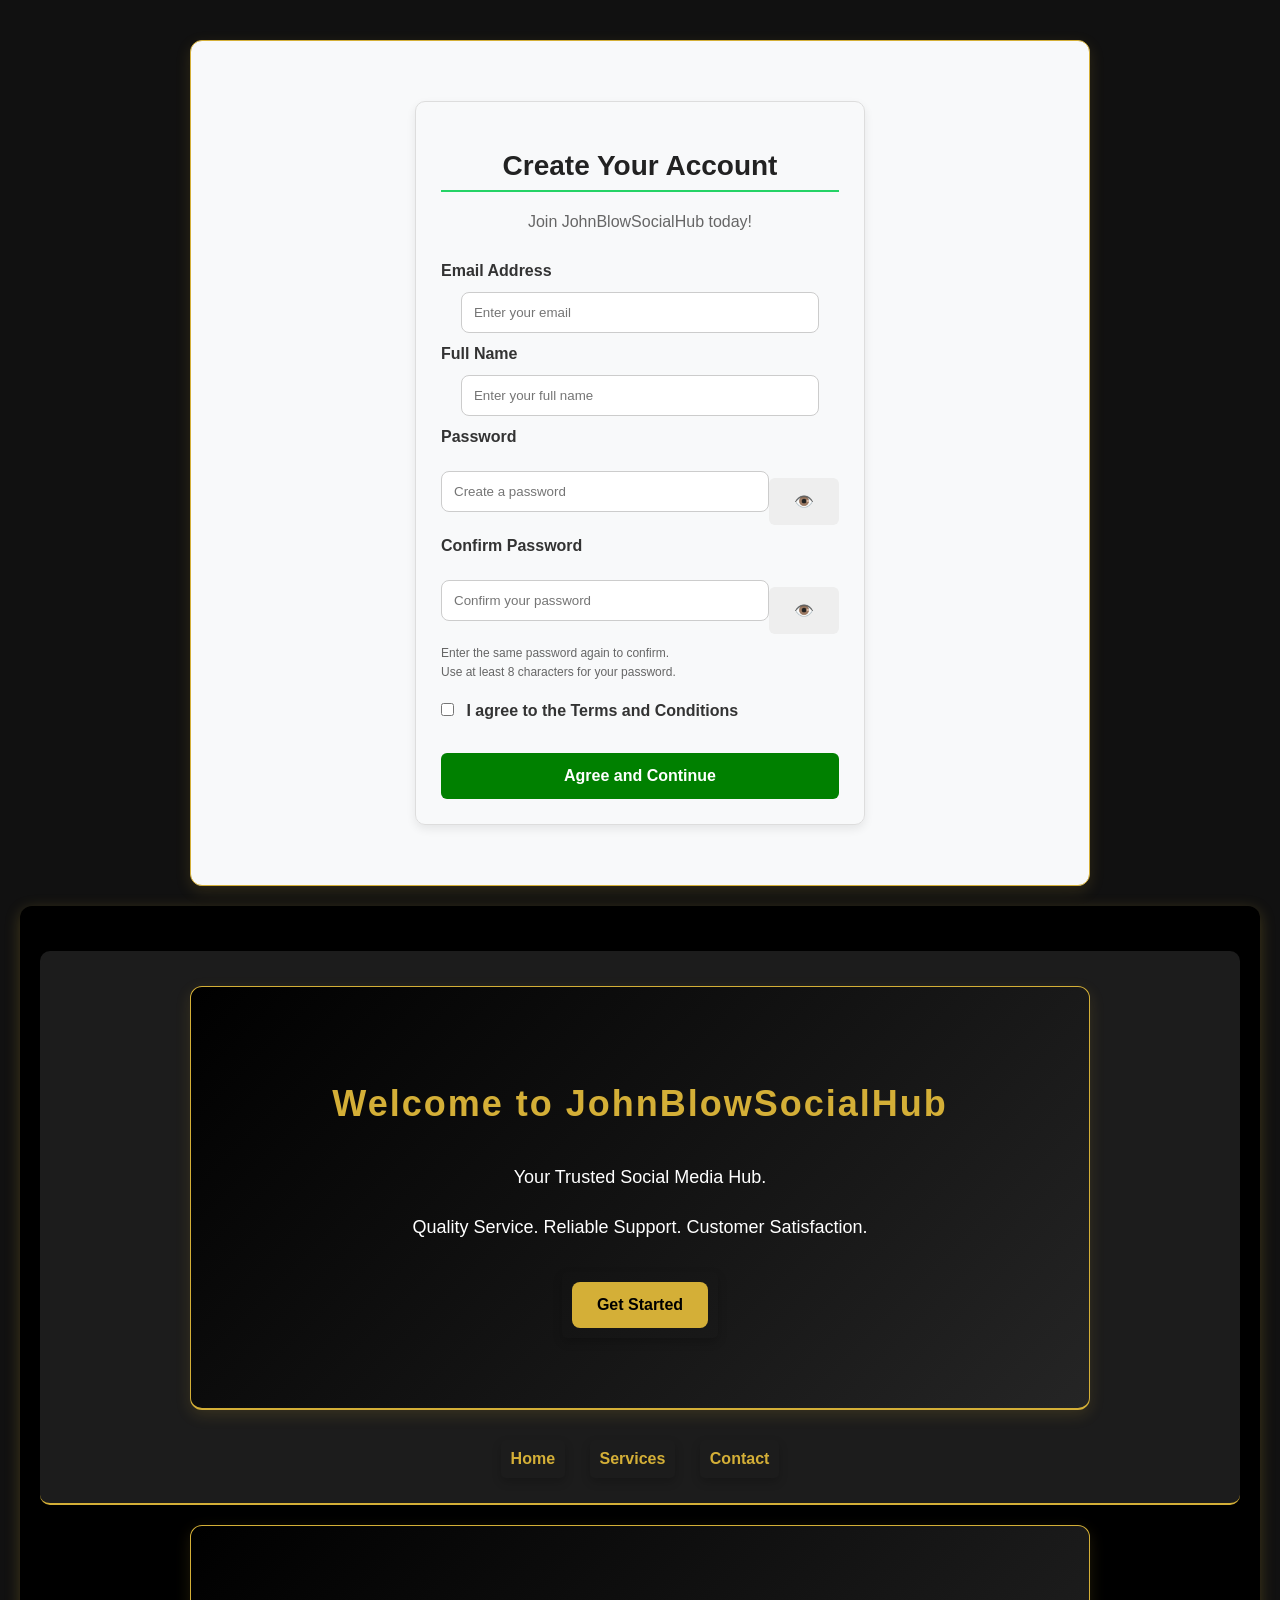
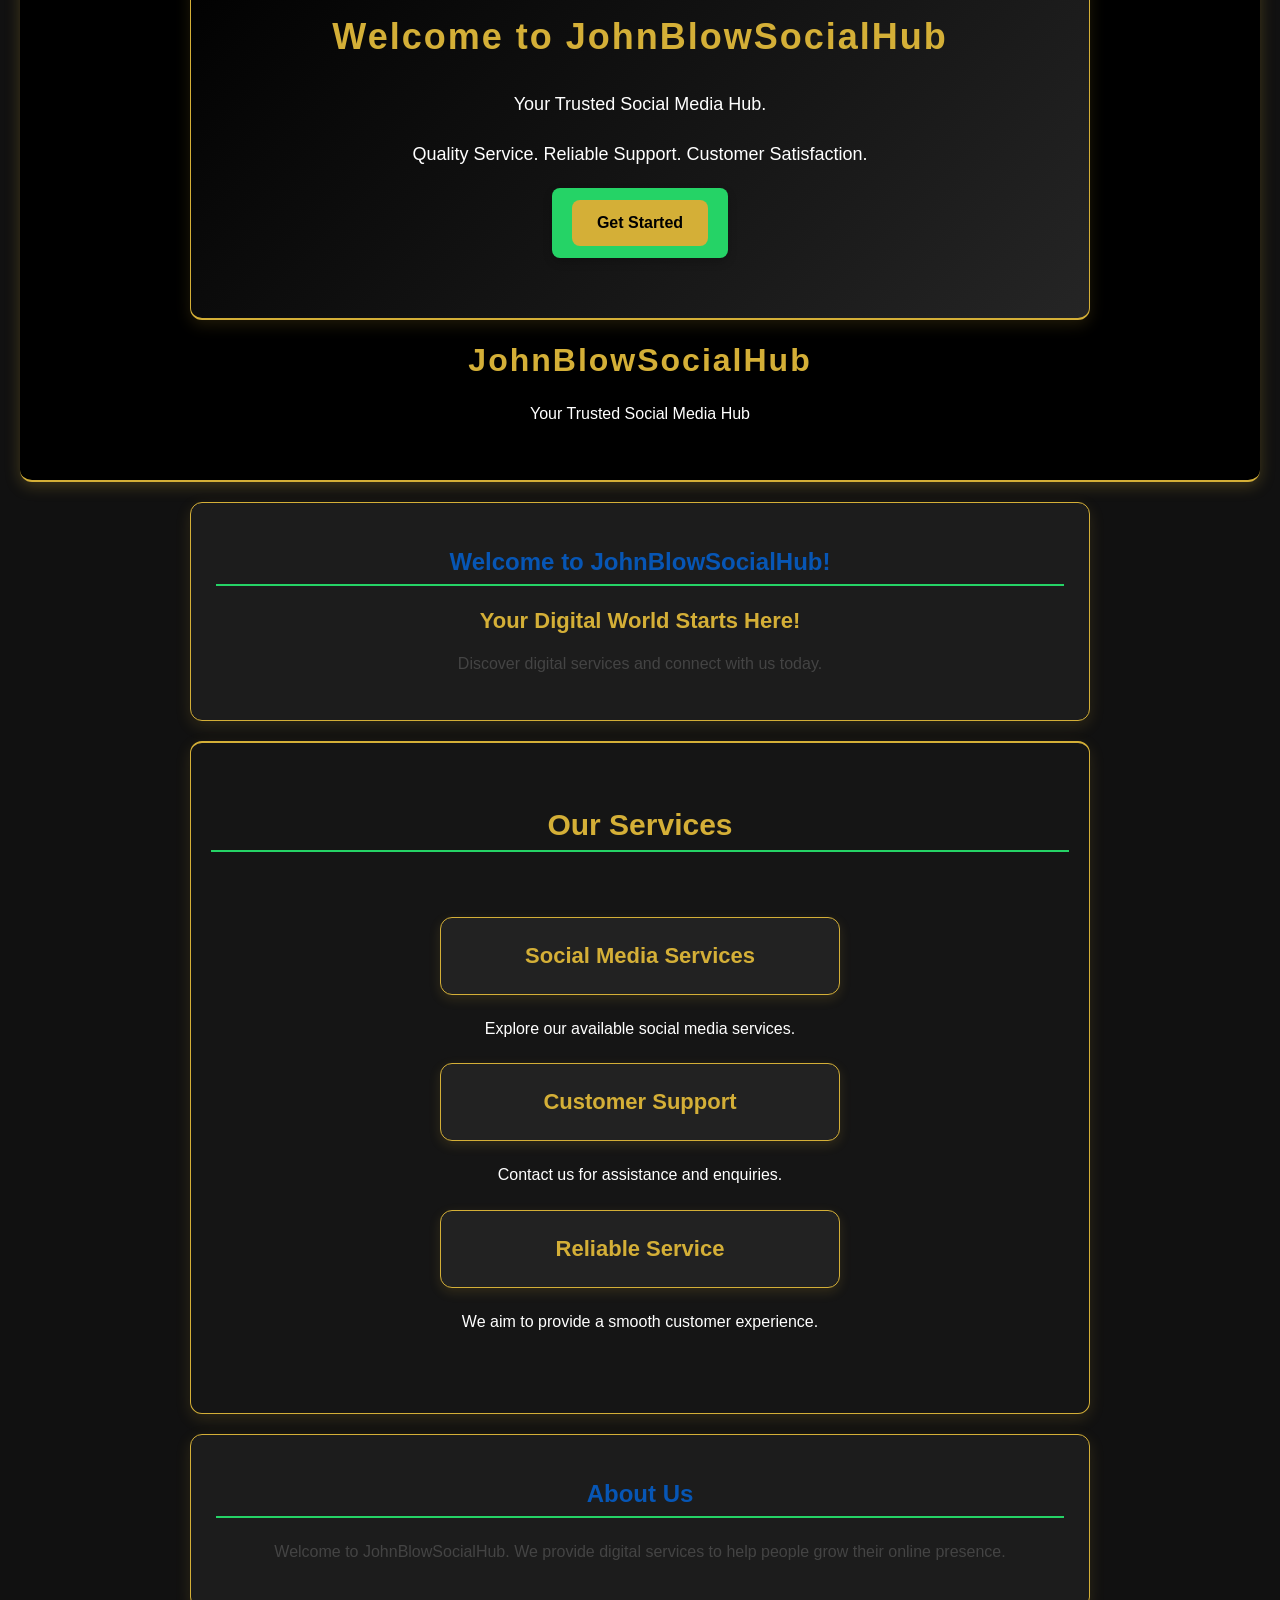
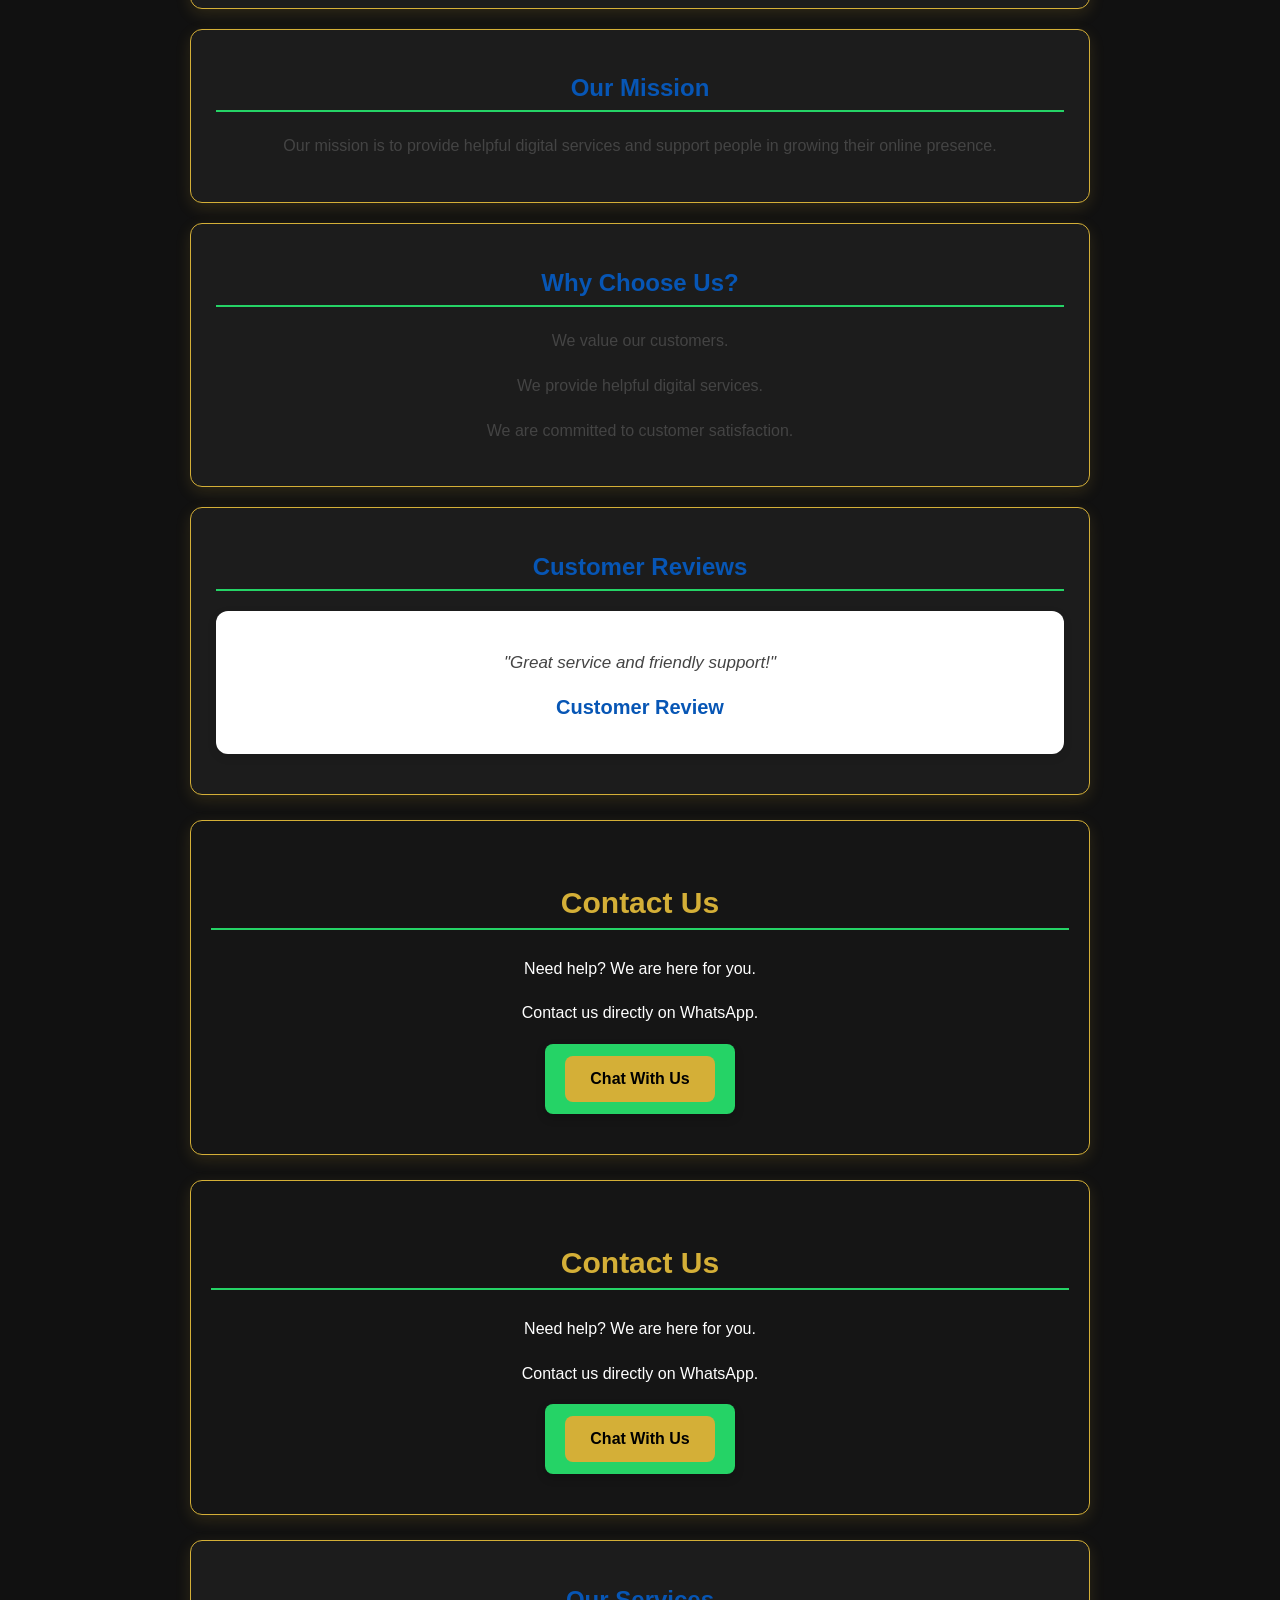
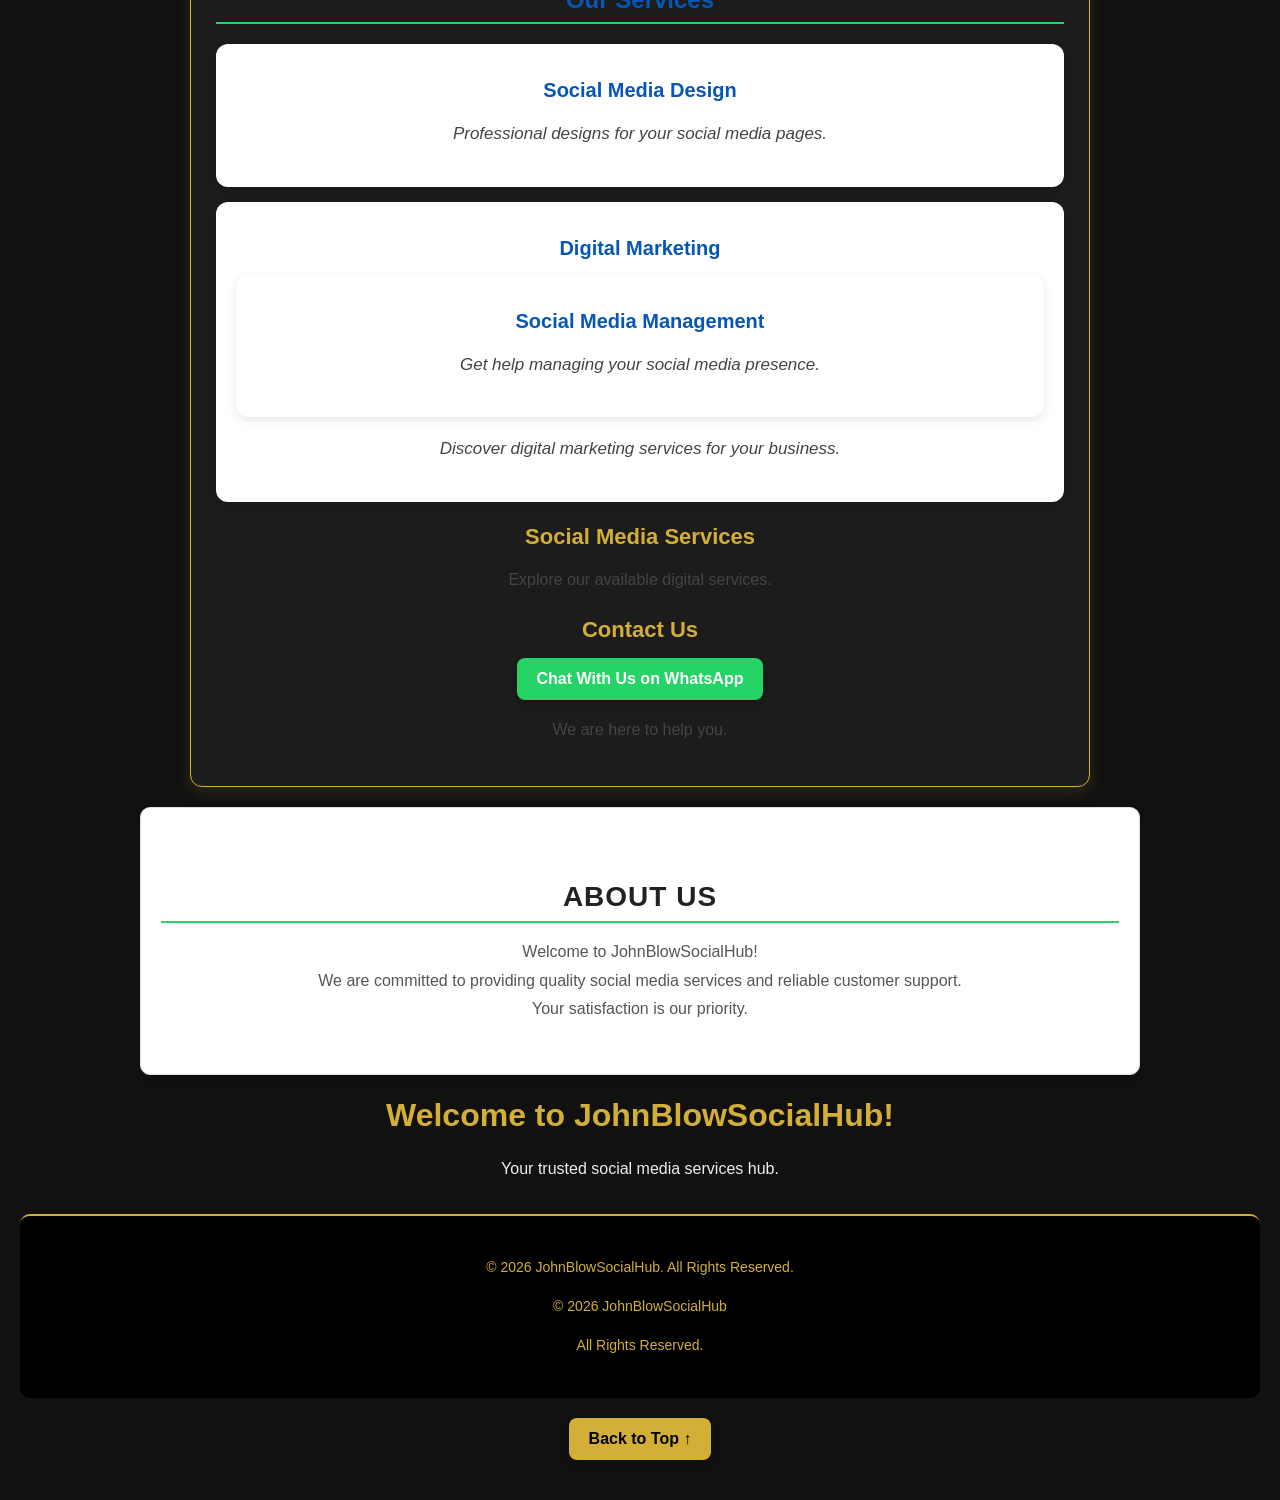
==== index.html @ f66aca82 "Update index.html" ====
<!DOCTYPE html>
<html>
<head>
<link rel="stylesheet" href="style.css">
    <title>JohnBlowSocialHub</title>
</head>
<body>
<section id="signup">
  <form id="signupForm">
  <h2>Create Your Account</h2>
  <p>Join JohnBlowSocialHub today!</p>
<label>Email Address</label>
<input type="email" placeholder="Enter your email" required>
<label>Full Name</label>
<input type="text" placeholder="Enter your full name" required>
<label>Password</label>
<div class="password-box">
  <input type="password" id="password" placeholder="Create a password" required minlength="8">
  <button type="button" onclick="togglePassword('password')">👁️</button>
</div>
<label>Confirm Password</label>
<div class="password-box">
  <input type="password" id="confirmPassword" placeholder="Confirm your password" required minlength="8">
  <button type="button" onclick="togglePassword('confirmPassword')">👁️</button>
</div>
<small>Enter the same password again to confirm.</small>
<small>Use at least 8 characters for your password.</small>
<label>
  <input type="checkbox" required>
  I agree to the Terms and Conditions
</label>

<button type="submit" id="signupButton">Agree and Continue</button>
</form>
</section>
<header id="home">
<nav>
<section class="hero">
    <h1>Welcome to JohnBlowSocialHub</h1>

    <p>Your Trusted Social Media Hub.</p>

    <p>Quality Service. Reliable Support. Customer Satisfaction.</p>

    <a href="https://wa.me/2349042537551">
        <button>Get Started</button>
    </a>
</section>
    <a href="#home">Home</a>
    <a href="#services">Services</a>
    <a href="#contact">Contact</a>
</nav>
<section class="hero">
    <h1>Welcome to JohnBlowSocialHub</h1>
    <p>Your Trusted Social Media Hub.</p>
    <p>Quality Service. Reliable Support. Customer Satisfaction.</p>

    <a href="https://wa.me/2349042537551">
        <button>Get Started</button>
    </a>
</section>
    <h1>JohnBlowSocialHub</h1>
    <p>Your Trusted Social Media Hub</p>
</header>
<section>
    <h2>Welcome to JohnBlowSocialHub!</h2>
<h3>Your Digital World Starts Here!</h3>
    <p>Discover digital services and connect with us today.</p>
</section>
<section class="services">
    <h2>Our Services</h2>

    <div class="container">
        <h3>Social Media Services</h3>
        <p>Explore our available social media services.</p>

        <h3>Customer Support</h3>
        <p>Contact us for assistance and enquiries.</p>

        <h3>Reliable Service</h3>
        <p>We aim to provide a smooth customer experience.</p>
    </div>
</section>
<section>
    <h2>About Us</h2>
    <p>
        Welcome to JohnBlowSocialHub.
        We provide digital services to help people
        grow their online presence.
    </p>
</section>
<section>
    <h2>Our Mission</h2>
    <p>
        Our mission is to provide helpful
        digital services and support people
        in growing their online presence.
    </p>
</section>
<section>
    <h2>Why Choose Us?</h2>
    <p>We value our customers.</p>
    <p>We provide helpful digital services.</p>
    <p>We are committed to customer satisfaction.</p>
</section>
<section>
    <h2>Customer Reviews</h2>

    <div class="service-card">
        <p>"Great service and friendly support!"</p>
        <h3>Customer Review</h3>
    </div>
</section>
<section class="contact">
    <h2>Contact Us</h2>
    <p>Need help? We are here for you.</p>
    <p>Contact us directly on WhatsApp.</p>

    <a href="https://wa.me/2349042537551">
        <button>Chat With Us</button>
    </a>
</section>
<section class="contact">
    <h2>Contact Us</h2>

    <p>Need help? We are here for you.</p>

    <p>Contact us directly on WhatsApp.</p>

    <a href="https://wa.me/2349042537551">
        <button>Chat With Us</button>
    </a>
</section>
<section>
    <h2 id="services">Our Services</h2>
<div class="service-card">
    <h3>Social Media Design</h3>
    <p>Professional designs for your social media pages.</p>
</div>
<div class="service-card">
    <h3>Digital Marketing</h3>
<div class="service-card">
    <h3>Social Media Management</h3>
    <p>Get help managing your social media presence.</p>
</div>
    <p>Discover digital marketing services for your business.</p>
</div>

    <div>
        <h3>Social Media Services</h3>
        <p>Explore our available digital services.</p>
    </div>

    <div>
        <h3 id="contact">Contact Us</h3>
<a href="https://wa.me/2349042537551" target="_blank">
    Chat With Us on WhatsApp
</a>
        <p>We are here to help you.</p>
    </div>
</section>
<section class="about">
    <h2>About Us</h2>

    <p>Welcome to JohnBlowSocialHub!</p>

    <p>We are committed to providing quality social media services and reliable customer support.</p>

    <p>Your satisfaction is our priority.</p>
</section>
    <h1>Welcome to JohnBlowSocialHub!</h1>
    <p>Your trusted social media services hub.</p>
<footer>
<p>© 2026 JohnBlowSocialHub. All Rights Reserved.</p>
    <p>© 2026 JohnBlowSocialHub</p>
    <p>All Rights Reserved.</p>
</footer>
<a href="#" class="back-to-top">Back to Top ↑</a>
<script>
document.getElementById("signupForm").addEventListener("submit", function(event) {
  const password = document.getElementById("password").value;
  const confirmPassword = document.getElementById("confirmPassword").value;

  if (password !== confirmPassword) {
    event.preventDefault();
    alert("Your passwords do not match. Please try again.");
  } else {
    event.preventDefault();
    alert("Password confirmation successful!");
  }
});
function togglePassword(id) {
  const passwordField = document.getElementById(id);

  if (passwordField.type === "password") {
    passwordField.type = "text";
  } else {
    passwordField.type = "password";
  }
}
</script>
</body>
</html>
---- style.css ----
body {
    background-color: #f0f5ff;
    font-family: Arial, sans-serif;
    text-align: center;
    margin: 0;
    padding: 40px;
}

h1 {
    color: #1455c5;
    font-size: 32px;
}

p {
    color: #444444;
    font-size: 18px;
}
body {
    font-family: Arial, sans-serif;
    background-color: #f4f7fb;
    color: #222;
    margin: 0;
    padding: 20px;
}

header {
    background-color: #0756b5;
    color: white;
    text-align: center;
    padding: 30px;
    border-radius: 12px;
}

section {
    background-color: white;
    padding: 20px;
    margin-top: 20px;
    border-radius: 12px;
}
a {
    display: inline-block;
    background-color: #25D366;
    color: white;
    padding: 12px 20px;
    text-decoration: none;
    border-radius: 8px;
    font-weight: bold;
}

a:hover {
    background-color: #128C7E;
}
footer {
    background-color: #0756b5;
    color: white;
    text-align: center;
    padding: 20px;
    margin-top: 25px;
    border-radius: 10px;
}
nav {
    text-align: center;
    padding: 15px;
    background-color: #ffffff;
    margin-top: 10px;
    border-radius: 10px;
}

nav a {
    color: #0756b5;
    text-decoration: none;
    font-weight: bold;
    margin: 10px;
}
nav a {
    background-color: transparent;
    color: #0756b5;
    padding: 10px;
    display: inline-block;
    border-radius: 5px;
}
header h3 {
    color: #ffffff;
    font-size: 22px;
    margin-top: 15px;
}

header h1 {
    font-size: 30px;
}
.service-card {
    background-color: white;
    padding: 20px;
    margin: 15px 0;
    border-radius: 12px;
    box-shadow: 0 3px 10px rgba(0,0,0,0.1);
}

.service-card h3 {
    color: #0756b5;
    font-size: 20px;
}

.service-card p {
    color: #555;
}
section h2 {
    color: #0756b5;
    font-size: 24px;
}

section p {
    line-height: 1.7;
    font-size: 16px;
}
section {
    background-color: white;
    padding: 20px;
    margin-top: 20px;
    border-radius: 12px;
    box-shadow: 0 3px 10px rgba(0,0,0,0.05);
}
section h2 {
    color: #0756b5;
    border-bottom: 2px solid #25D366;
    padding-bottom: 8px;
}

section p {
    color: #444444;
    line-height: 1.8;
}
.service-card p {
    font-size: 17px;
    font-style: italic;
    color: #444444;
    line-height: 1.8;
}

.service-card h3 {
    color: #0756b5;
    margin-top: 15px;
}
a {
    background-color: #25D366;
    color: white;
    padding: 12px 20px;
    text-decoration: none;
    border-radius: 8px;
    display: inline-block;
}

a:hover {
    background-color: #128C7E;
}
a {
    transition: 0.3s ease;
    box-shadow: 0 4px 10px rgba(0,0,0,0.2);
}

a:hover {
    transform: scale(1.05);
}
h1, h2 {
    color: #D4AF37;
    font-weight: bold;
    text-align: center;
}
body {
    background-color: #111111;
    color: #ffffff;
    font-family: Arial, sans-serif;
}
section {
    background-color: #1c1c1c;
    padding: 25px;
    margin: 20px;
    border-radius: 12px;
    border: 1px solid #D4AF37;
    text-align: center;
}
section {
    box-shadow: 0 5px 15px rgba(212, 175, 55, 0.15);
    transition: 0.3s ease;
}

section:hover {
    transform: translateY(-5px);
}
p {
    font-size: 16px;
    line-height: 1.8;
    color: #eeeeee;
    text-align: center;
}
h3 {
    color: #D4AF37;
    font-size: 22px;
    text-align: center;
    margin-bottom: 15px;
}
nav {
    background-color: #1c1c1c;
    padding: 15px;
    text-align: center;
    border-bottom: 2px solid #D4AF37;
}

nav a {
    color: #D4AF37;
    text-decoration: none;
    margin: 10px;
    font-weight: bold;
}

nav a:hover {
    color: white;
}
@media (max-width: 600px) {
    nav a {
        display: block;
        margin: 12px 0;
        padding: 8px;
    }

    section {
        margin: 10px;
        padding: 18px;
    }
}
header {
    background-color: #000000;
    padding: 35px 20px;
    text-align: center;
    border-bottom: 2px solid #D4AF37;
}

header h1 {
    color: #D4AF37;
    font-size: 32px;
    letter-spacing: 2px;
}

header p {
    color: #ffffff;
    font-size: 16px;
}
header {
    box-shadow: 0 4px 15px rgba(212, 175, 55, 0.25);
}
footer {
    background-color: #000000;
    color: #ffffff;
    text-align: center;
    padding: 25px;
    border-top: 2px solid #D4AF37;
    margin-top: 30px;
}

footer p {
    color: #D4AF37;
    font-size: 14px;
}
.back-to-top {
    display: inline-block;
    background: #D4AF37;
    color: #000000;
    padding: 12px 20px;
    border-radius: 8px;
    text-decoration: none;
    font-weight: bold;
    margin: 20px;
}
.back-to-top:hover {
    background-color: #ffffff;
    color: #000000;
    transform: scale(1.05);
    transition: 0.3s ease;
}
html {
    scroll-behavior: smooth;
}
img {
    max-width: 100%;
    height: auto;
    display: block;
    border-radius: 10px;
}
* {
    box-sizing: border-box;
}

section {
    max-width: 900px;
    margin: 20px auto;
}
button {
    background-color: #D4AF37;
    color: #000000;
    padding: 14px 25px;
    border: none;
    border-radius: 8px;
    font-size: 16px;
    font-weight: bold;
    cursor: pointer;
    transition: 0.3s ease;
}

button:hover {
    background-color: #ffffff;
    transform: scale(1.05);
}
a {
    text-decoration: none;
    transition: 0.3s ease;
}

a:hover {
    opacity: 0.8;
}
.container {
    width: 90%;
    max-width: 1100px;
    margin: 0 auto;
    padding: 20px;
}
.hero {
    text-align: center;
    padding: 60px 20px;
    background: linear-gradient(
        135deg,
        #000000,
        #252525
    );
    border-bottom: 2px solid #D4AF37;
}

.hero h1 {
    color: #D4AF37;
    font-size: 36px;
}

.hero p {
    color: white;
    font-size: 18px;
}
.services {
    background-color: #151515;
    padding: 40px 20px;
    text-align: center;
    border-top: 2px solid #D4AF37;
}

.services h2 {
    color: #D4AF37;
    font-size: 30px;
}

.services h3 {
    color: #D4AF37;
    margin-top: 25px;
}

.services p {
    color: #ffffff;
}
.services .container h3 {
    background: #222222;
    padding: 25px;
    border: 1px solid #D4AF37;
    border-radius: 12px;
    margin: 20px auto;
    max-width: 400px;
    box-shadow: 0 4px 12px rgba(212, 175, 55, 0.15);
}
.contact {
    background-color: #151515;
    padding: 40px 20px;
    text-align: center;
    border: 1px solid #D4AF37;
    border-radius: 12px;
    margin: 25px auto;
    max-width: 900px;
}

.contact h2 {
    color: #D4AF37;
    font-size: 30px;
}

.contact p {
    color: #ffffff;
}
.about {
  padding: 40px 20px;
  text-align: center;
  background: #f5f5f5;
}
.about h2 {
  color: #222;
  font-size: 28px;
  margin-bottom: 15px;
}
.about h2 {
  color: #222;
  font-size: 28px;
  margin-bottom: 15px;
}
.about p {
  color: #555;
  font-size: 16px;
  line-height: 1.8;
  max-width: 700px;
  margin: auto;
}
.about p {
  color: #555;
  font-size: 16px;
  line-height: 1.8;
  max-width: 700px;
  margin: auto;
}
.about {
  margin: 20px auto;
  border-radius: 10px;
}
.about h2 {
  font-weight: bold;
  text-transform: uppercase;
  letter-spacing: 1px;
}
.about {
  border: 1px solid #ddd;
}
.about {
  box-shadow: 0 4px 10px rgba(0, 0, 0, 0.08);
}
.about {
  background: #ffffff;
}
.about {
  padding-top: 50px;
  padding-bottom: 50px;
}
.about p {
  font-family: Arial, sans-serif;
  font-weight: 400;
}
.about {
  transition: 0.3s ease;
}

.about:hover {
  transform: translateY(-3px);
}
.about {
  width: 90%;
  max-width: 1000px;
  margin-left: auto;
  margin-right: auto;
}
@media (max-width: 600px) {
  .about {
    width: 95%;
    padding: 30px 15px;
  }
}
@media (max-width: 600px) {
  .about h2 {
    font-size: 24px;
  }
}
@media (max-width: 600px) {
  .about p {
    font-size: 15px;
    line-height: 1.7;
  }
}
#signup {
  padding: 40px 20px;
  text-align: center;
  background: #ffffff;
}
#signup h2 {
  color: #222;
  font-size: 28px;
  margin-bottom: 15px;
}
#signup p {
  color: #666;
  font-size: 16px;
  margin-bottom: 25px;
}
#signup input {
  display: block;
  width: 90%;
  max-width: 400px;
  padding: 12px;
  margin: 12px auto;
  border: 1px solid #ccc;
  border-radius: 6px;
}
#signup button {
  background: #008000;
  color: white;
  padding: 14px 25px;
  border: none;
  border-radius: 6px;
  cursor: pointer;
  font-size: 16px;
}
#signup button:hover {
  background: #006400;
}
#signup form {
  max-width: 450px;
  margin: 20px auto;
  padding: 25px;
  border: 1px solid #ddd;
  border-radius: 10px;
  box-shadow: 0 4px 10px rgba(0, 0, 0, 0.08);
}
@media (max-width: 600px) {
  #signup form {
    width: 95%;
    padding: 15px;
  }
}
#signup label {
  display: block;
  text-align: left;
  max-width: 400px;
  margin: 12px auto 5px;
  font-weight: bold;
  color: #333;
}
#signup input[type="checkbox"] {
  display: inline-block;
  width: auto;
  margin-right: 8px;
}
#signup form input {
  box-sizing: border-box;
}
#signup input:focus {
  outline: 2px solid #008000;
  border-color: #008000;
}
#signup button {
  width: 100%;
  max-width: 400px;
  margin-top: 20px;
}
#signup input:not([type="checkbox"]) {
  border-radius: 8px;
}
#signup {
  background-color: #f8f9fa;
}
#signup button {
  transition: background 0.3s ease;
}
.password-box {
  display: flex;
  align-items: center;
  max-width: 400px;
  margin: 12px auto;
}

.password-box input {
  flex: 1;
  margin: 0;
}

.password-box button {
  width: auto !important;
  padding: 10px;
  background: #eeeeee !important;
  color: #222 !important;
}
.password-box button {
  border: 1px solid #ccc;
  border-radius: 6px;
  cursor: pointer;
  font-size: 18px;
}
#signup small {
  display: block;
  max-width: 400px;
  margin: 5px auto;
  text-align: left;
  color: #666;
  font-size: 12px;
}
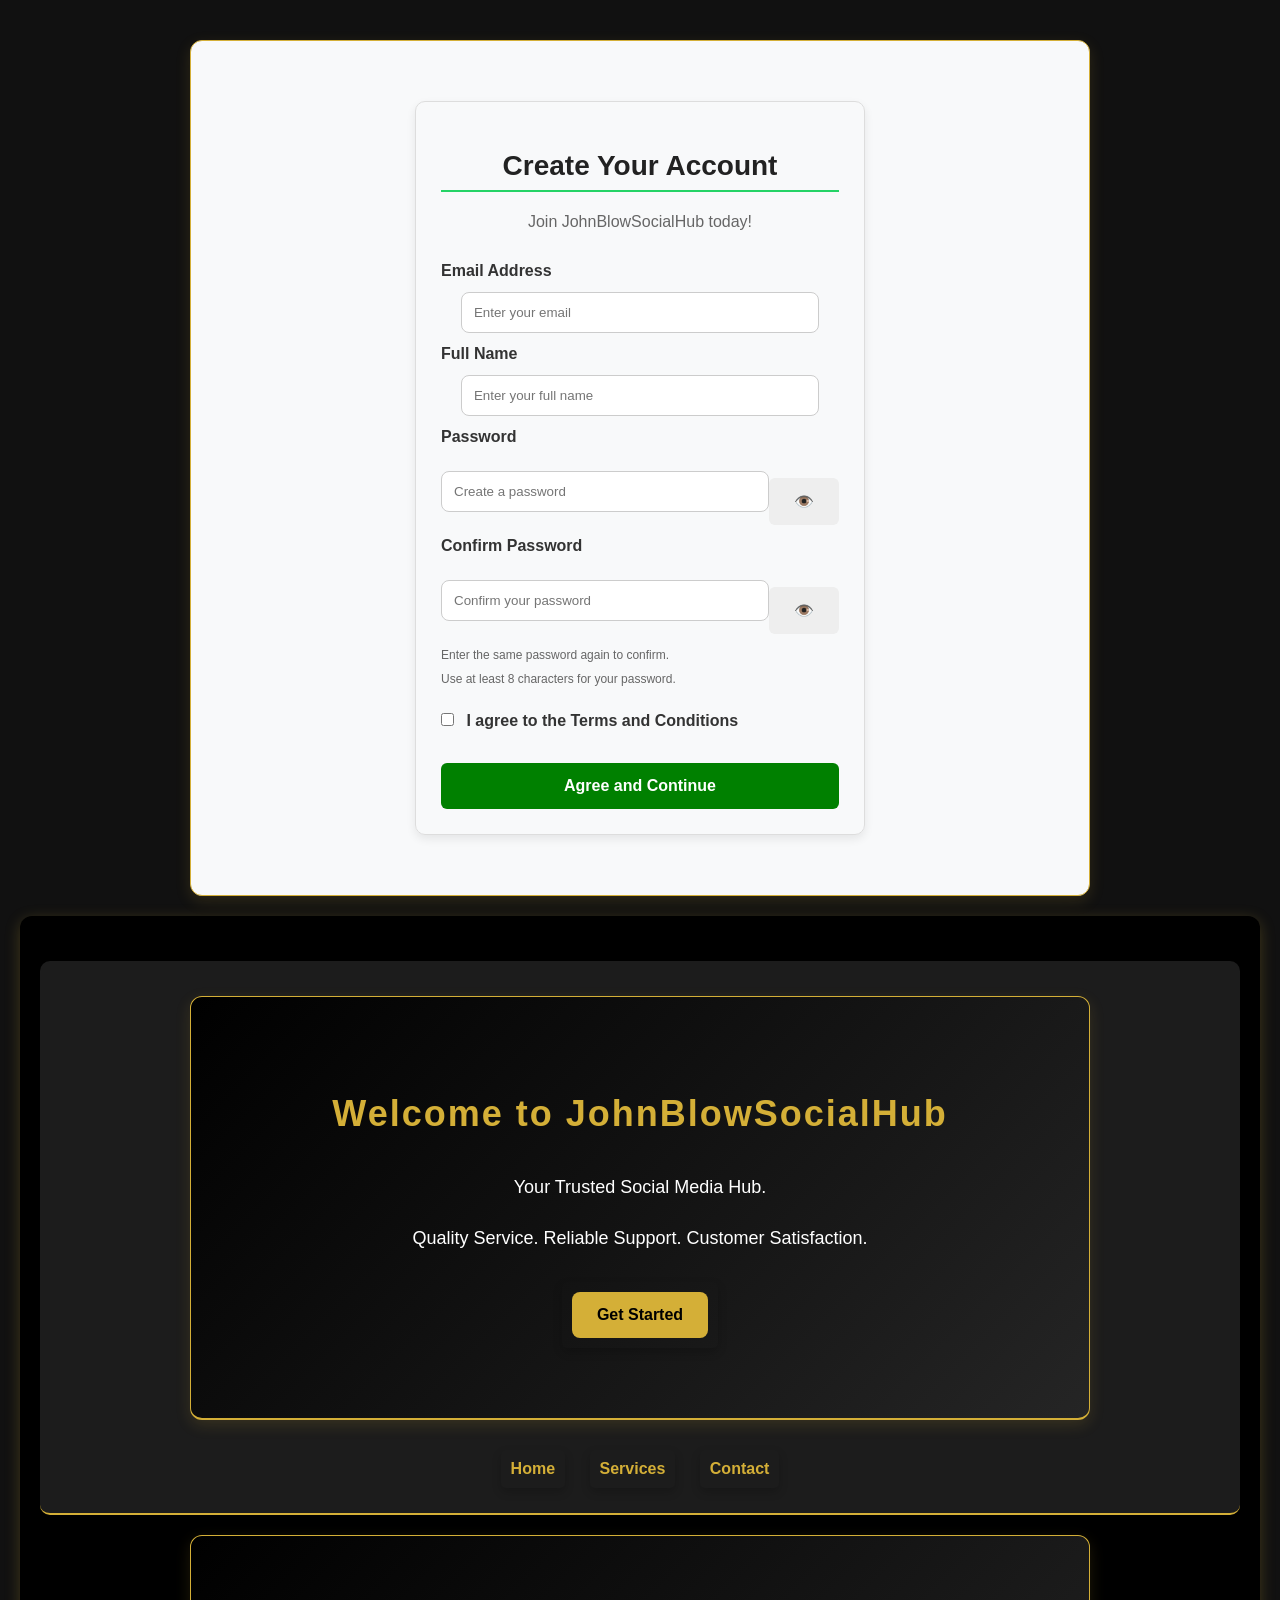
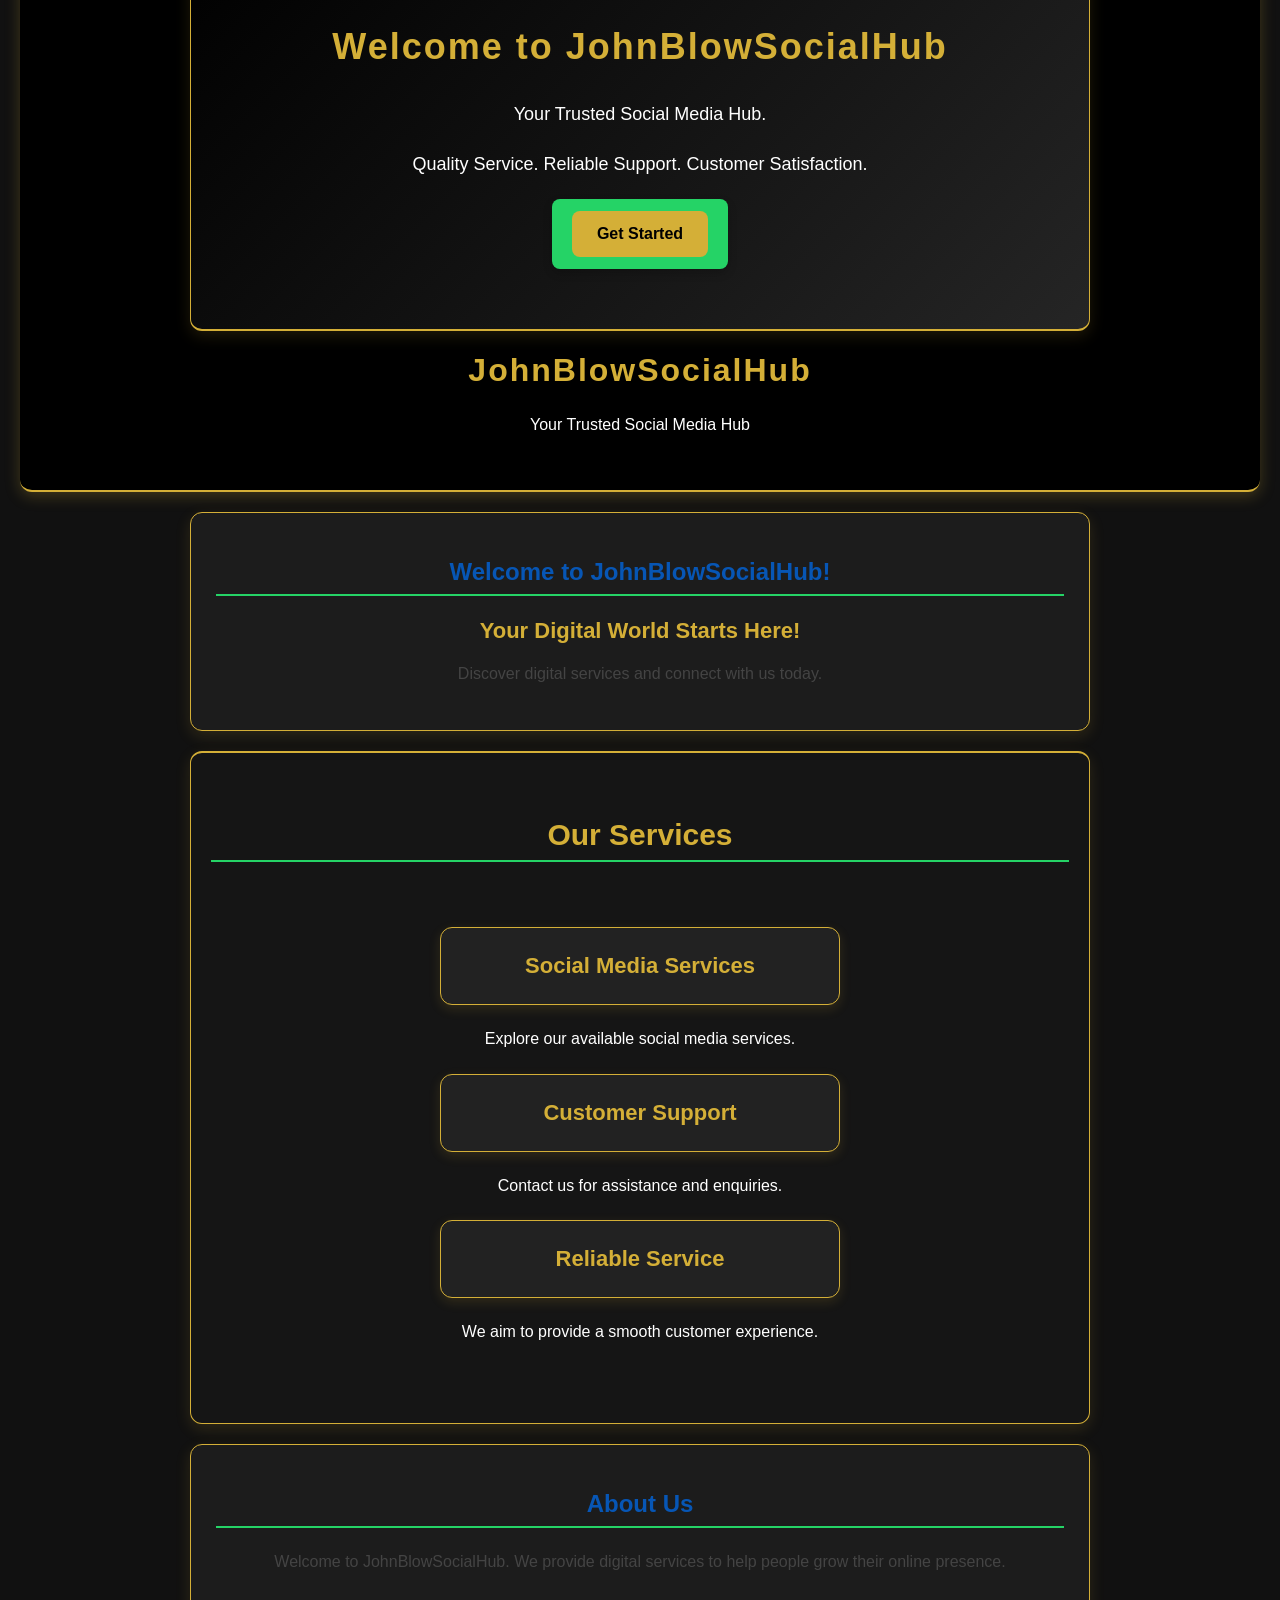
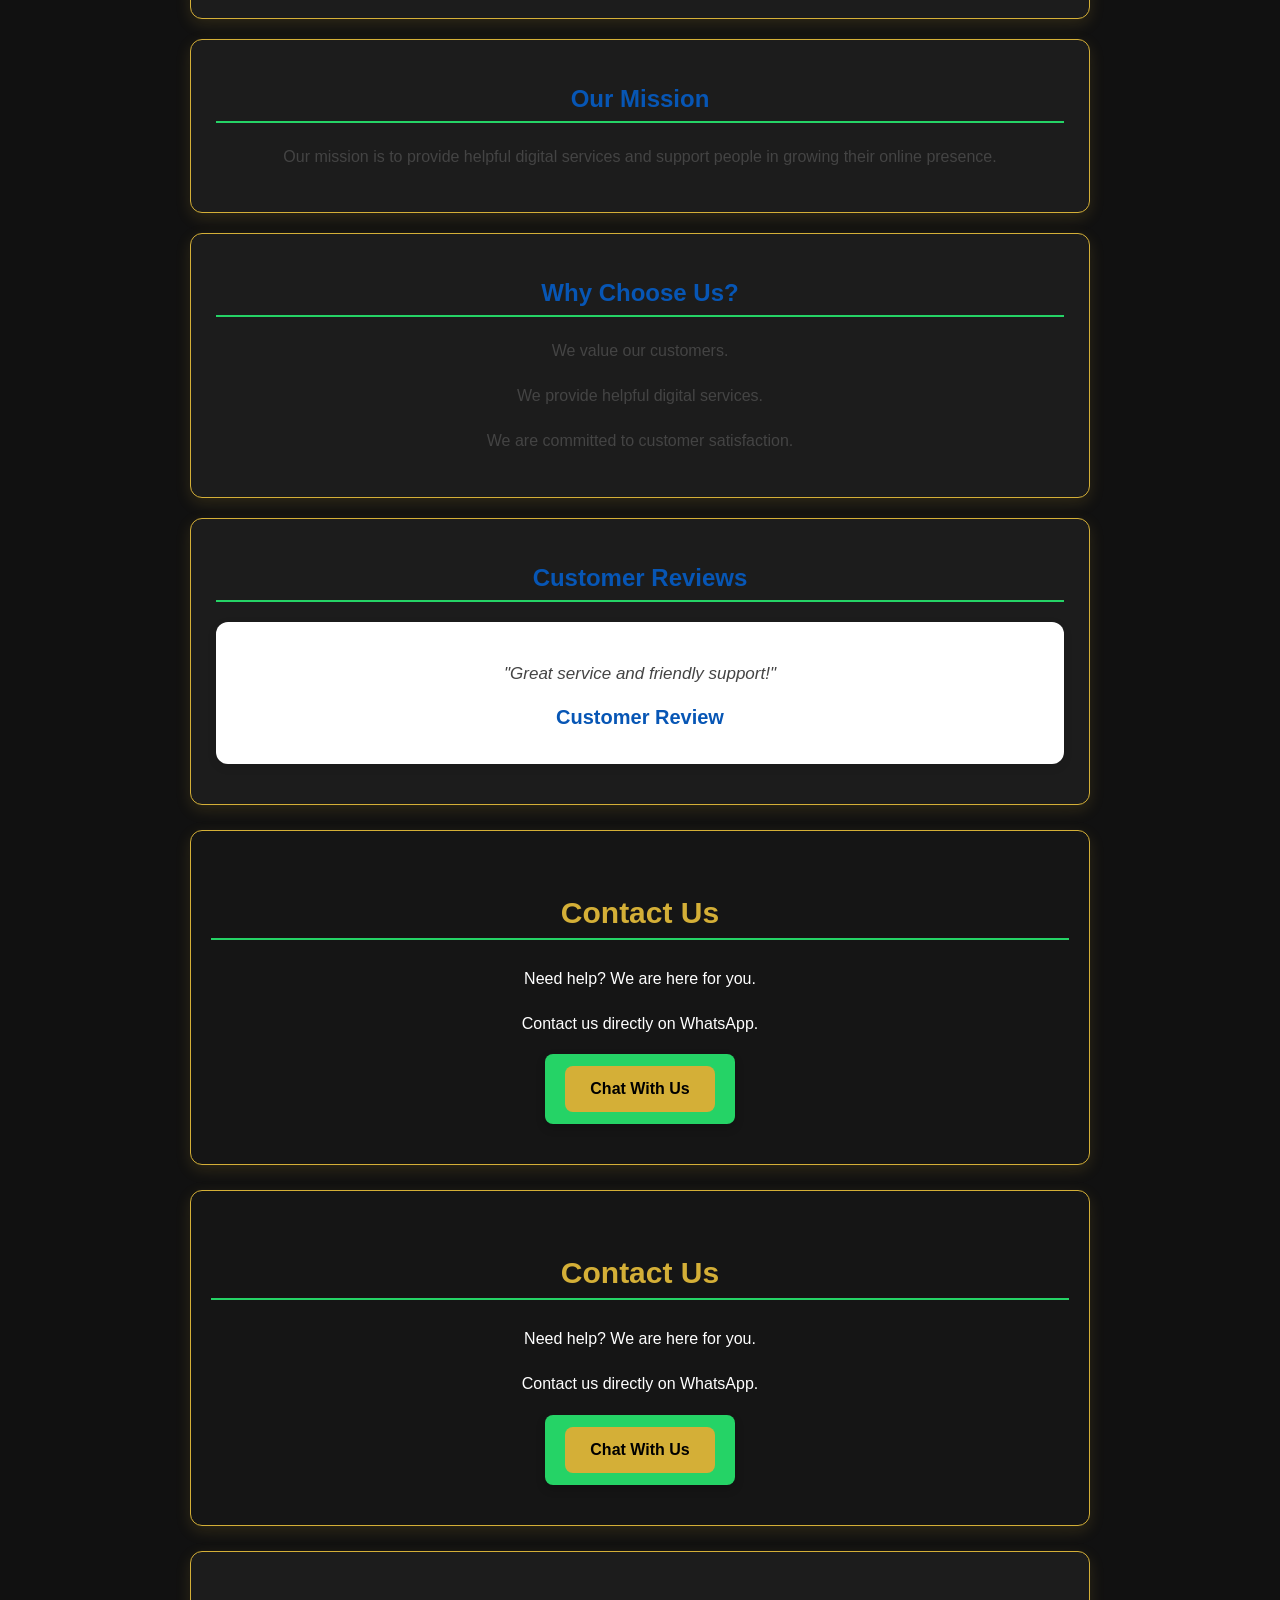
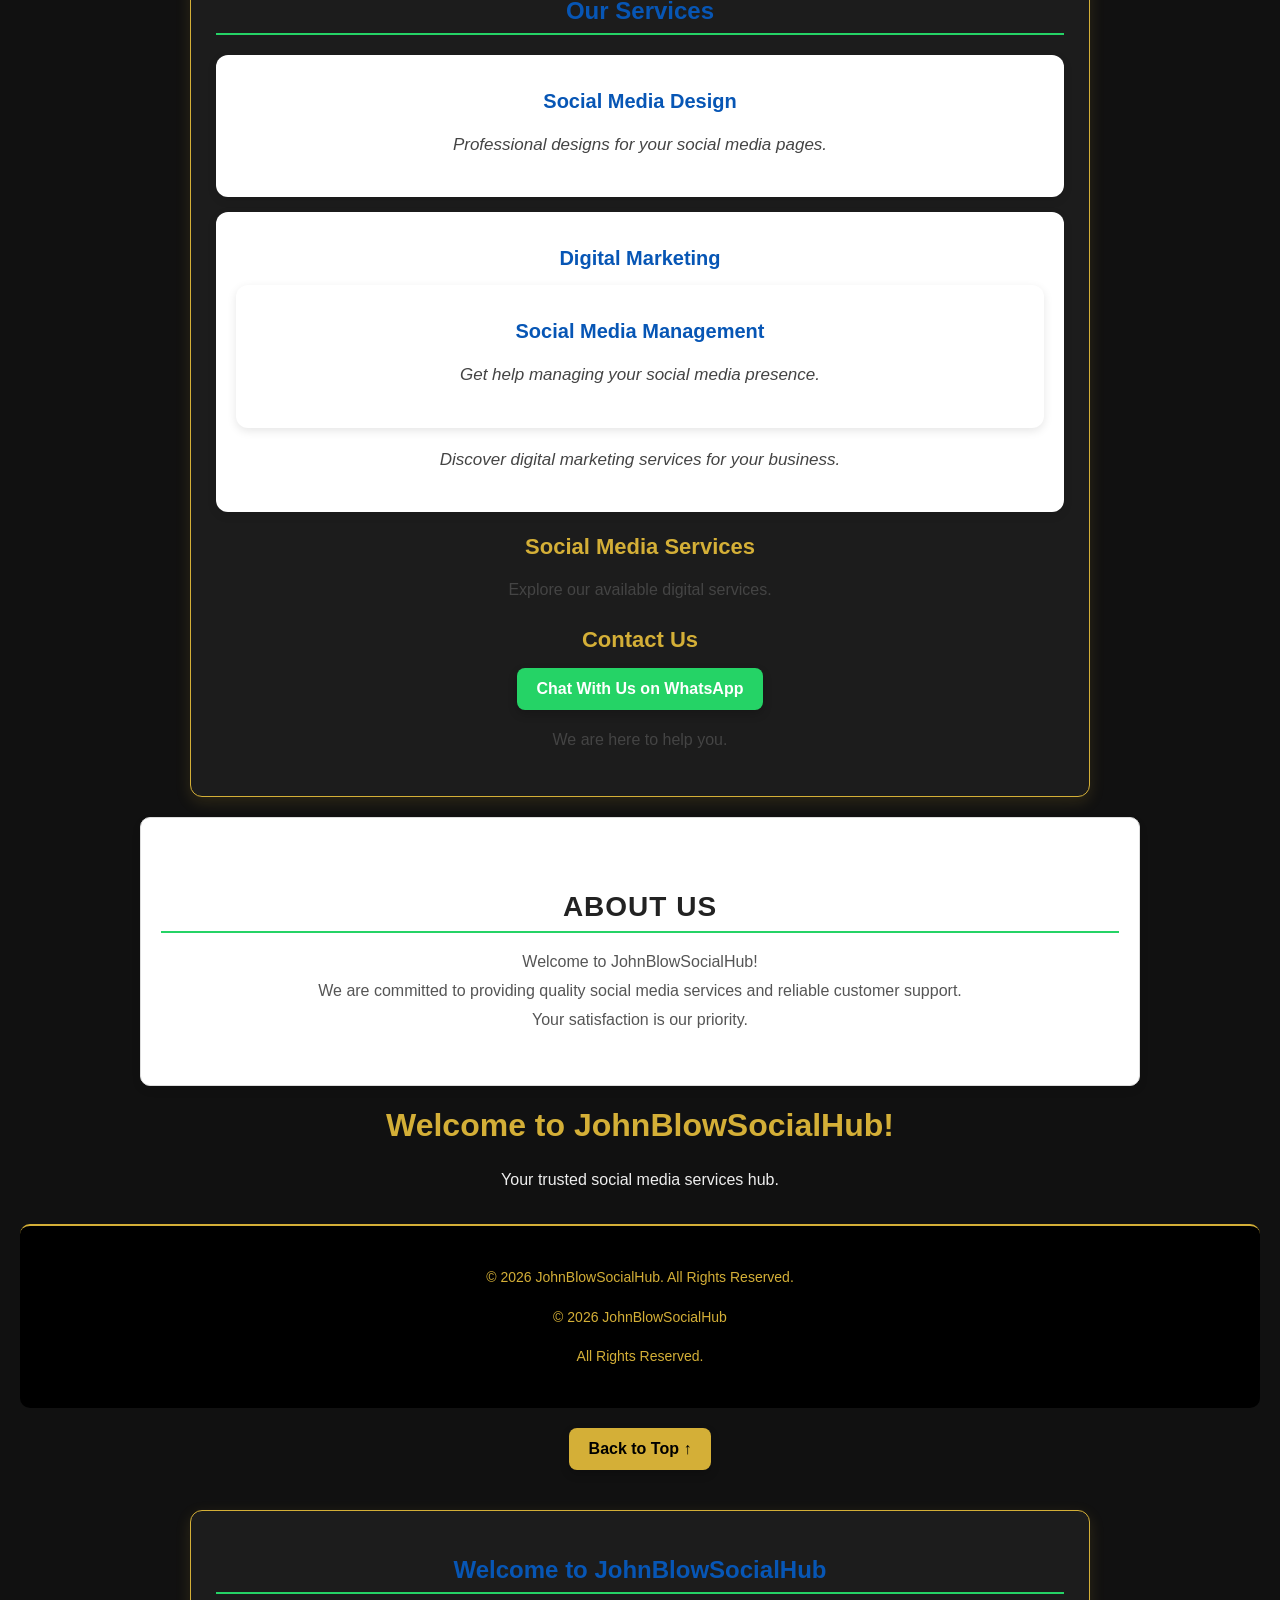
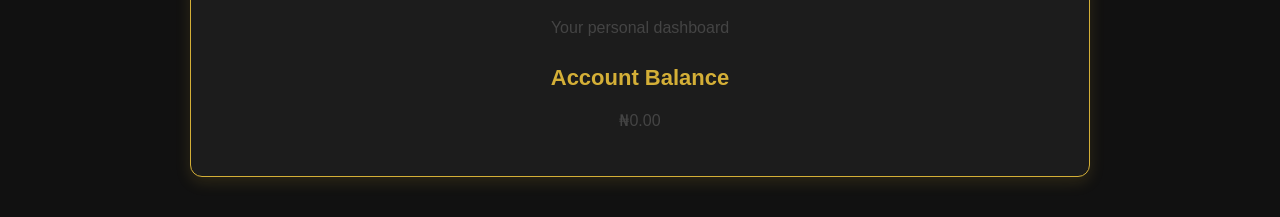
==== commit 591a987f: "Update index.html" ====
--- a/index.html
+++ b/index.html
@@ -200,5 +200,16 @@
   }
 }
 </script>
+<section id="dashboard" class="dashboard-section">
+
+    <h2>Welcome to JohnBlowSocialHub</h2>
+
+    <p>Your personal dashboard</p>
+
+    <h3>Account Balance</h3>
+
+    <p>₦0.00</p>
+
+</section>
 </body>
 </html>
--- a/style.css
+++ b/style.css
@@ -540,7 +540,7 @@
   width: auto;
   margin-right: 8px;
 }
-#signup form input {
+.signup-form input:not([type="checkbox"]) {
   box-sizing: border-box;
 }
 #signup input:focus {
@@ -592,4 +592,87 @@
   text-align: left;
   color: #666;
   font-size: 12px;
+}
+#signup small {
+  line-height: 1.6;
+}
+.signup-form button {
+    background-color: #007bff;
+    color: white;
+    padding: 12px 25px;
+    border: none;
+    border-radius: 8px;
+    cursor: pointer;
+    font-size: 16px;
+}
+.signup-form button:hover {
+    background-color: #0056b3;
+}
+.signup-form input {
+    width: 100%;
+    padding: 12px;
+    margin-bottom: 12px;
+    border: 1px solid #ccc;
+    border-radius: 8px;
+    font-size: 16px;
+    box-sizing: border-box;
+}
+.signup-form input:focus {
+    outline: none;
+    border: 2px solid #007bff;
+    box-shadow: 0 0 5px rgba(0, 123, 255, 0.3);
+}
+.signup-form h2 {
+    color: #007bff;
+    text-align: center;
+    font-size: 26px;
+    margin-bottom: 20px;
+}
+.signup-form label {
+    display: block;
+    color: #333;
+    font-weight: bold;
+    margin-bottom: 8px;
+    font-size: 15px;
+}
+.signup-form {
+    background-color: #ffffff;
+    padding: 25px;
+    border-radius: 12px;
+    box-shadow: 0 4px 12px rgba(0, 0, 0, 0.1);
+}
+.signup-form {
+    max-width: 400px;
+    width: 100%;
+    margin: 20px auto;
+}
+.signup-form input[type="checkbox"] {
+    width: 18px;
+    height: 18px;
+    margin-right: 8px;
+    cursor: pointer;
+}
+.signup-form .terms {
+    font-size: 14px;
+    color: #555;
+    line-height: 1.5;
+}
+.signup-form .password-hint {
+    font-size: 12px;
+    color: #777;
+    margin-top: 5px;
+    margin-bottom: 12px;
+}
+.signup-form input::placeholder {
+    color: #999;
+    font-size: 14px;
+}
+.signup-form a {
+    color: #007bff;
+    text-decoration: none;
+    font-weight: bold;
+}
+
+.signup-form a:hover {
+    text-decoration: underline;
 }
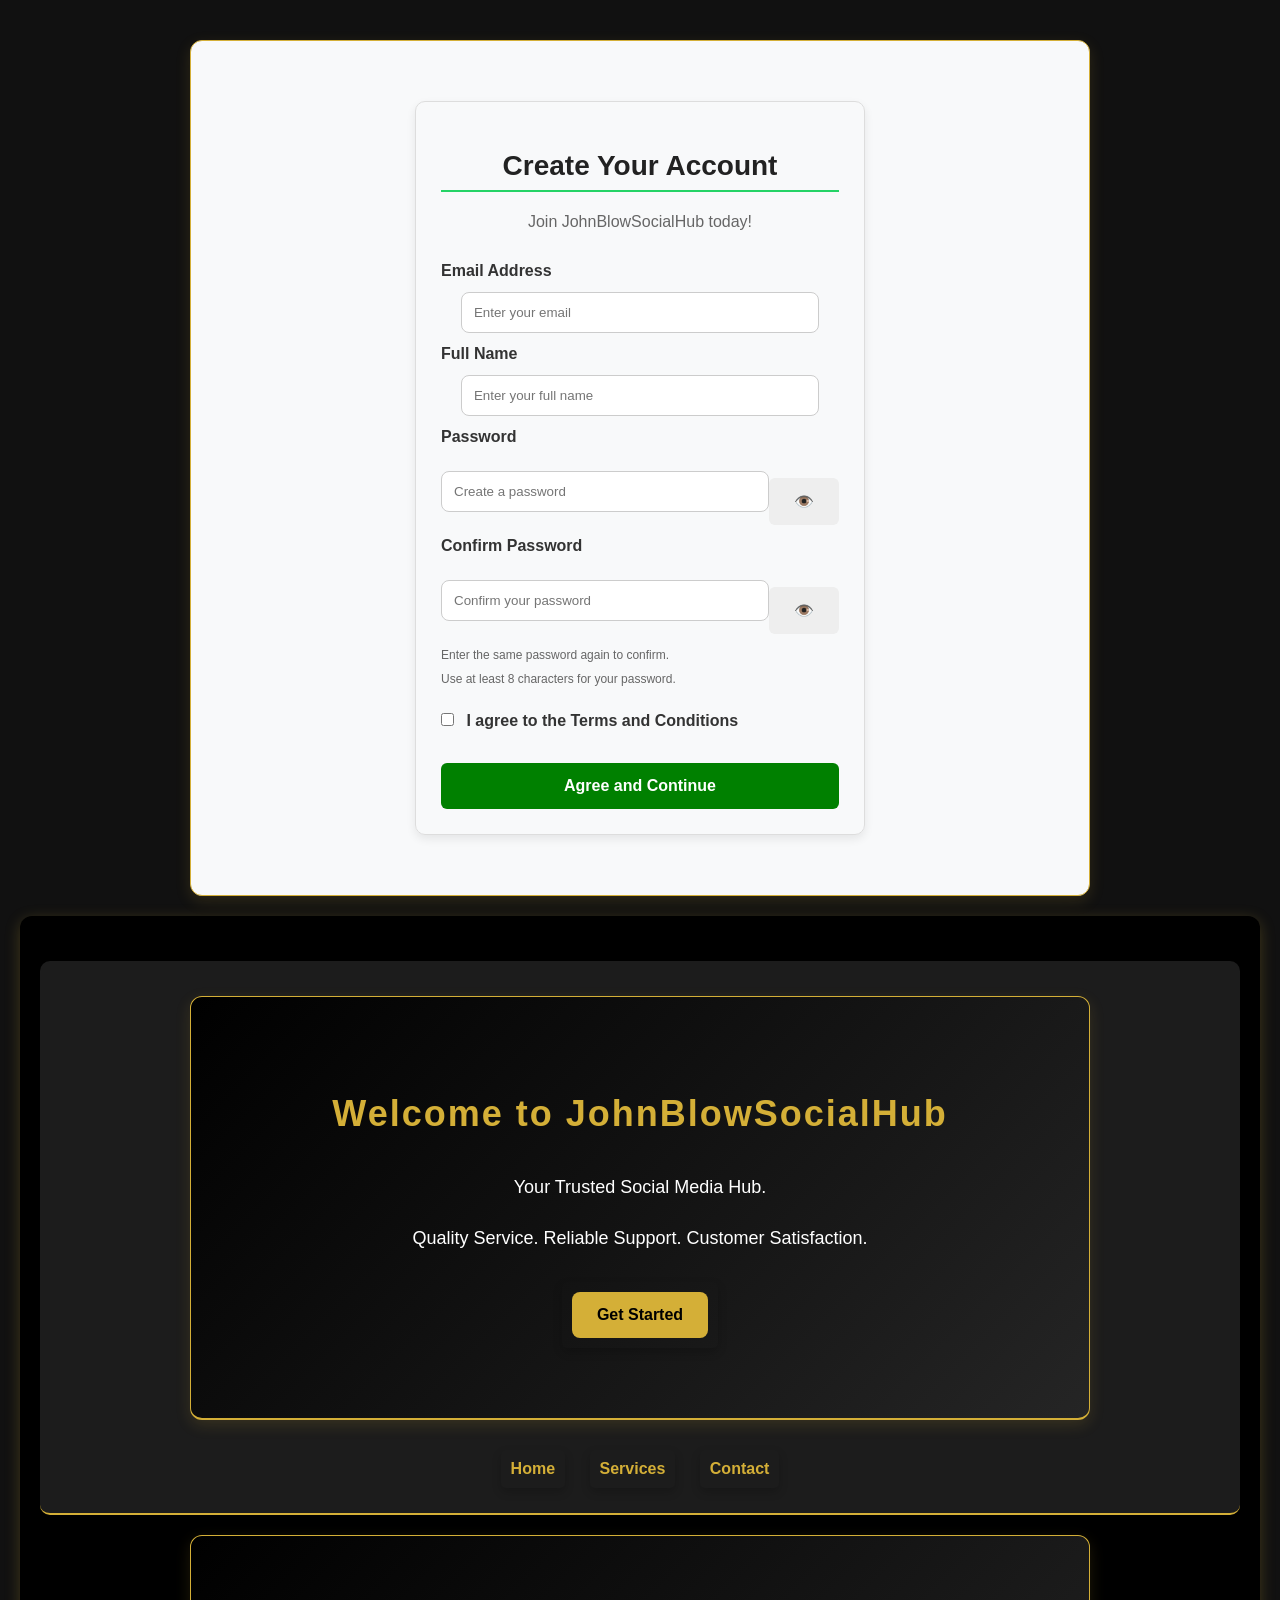
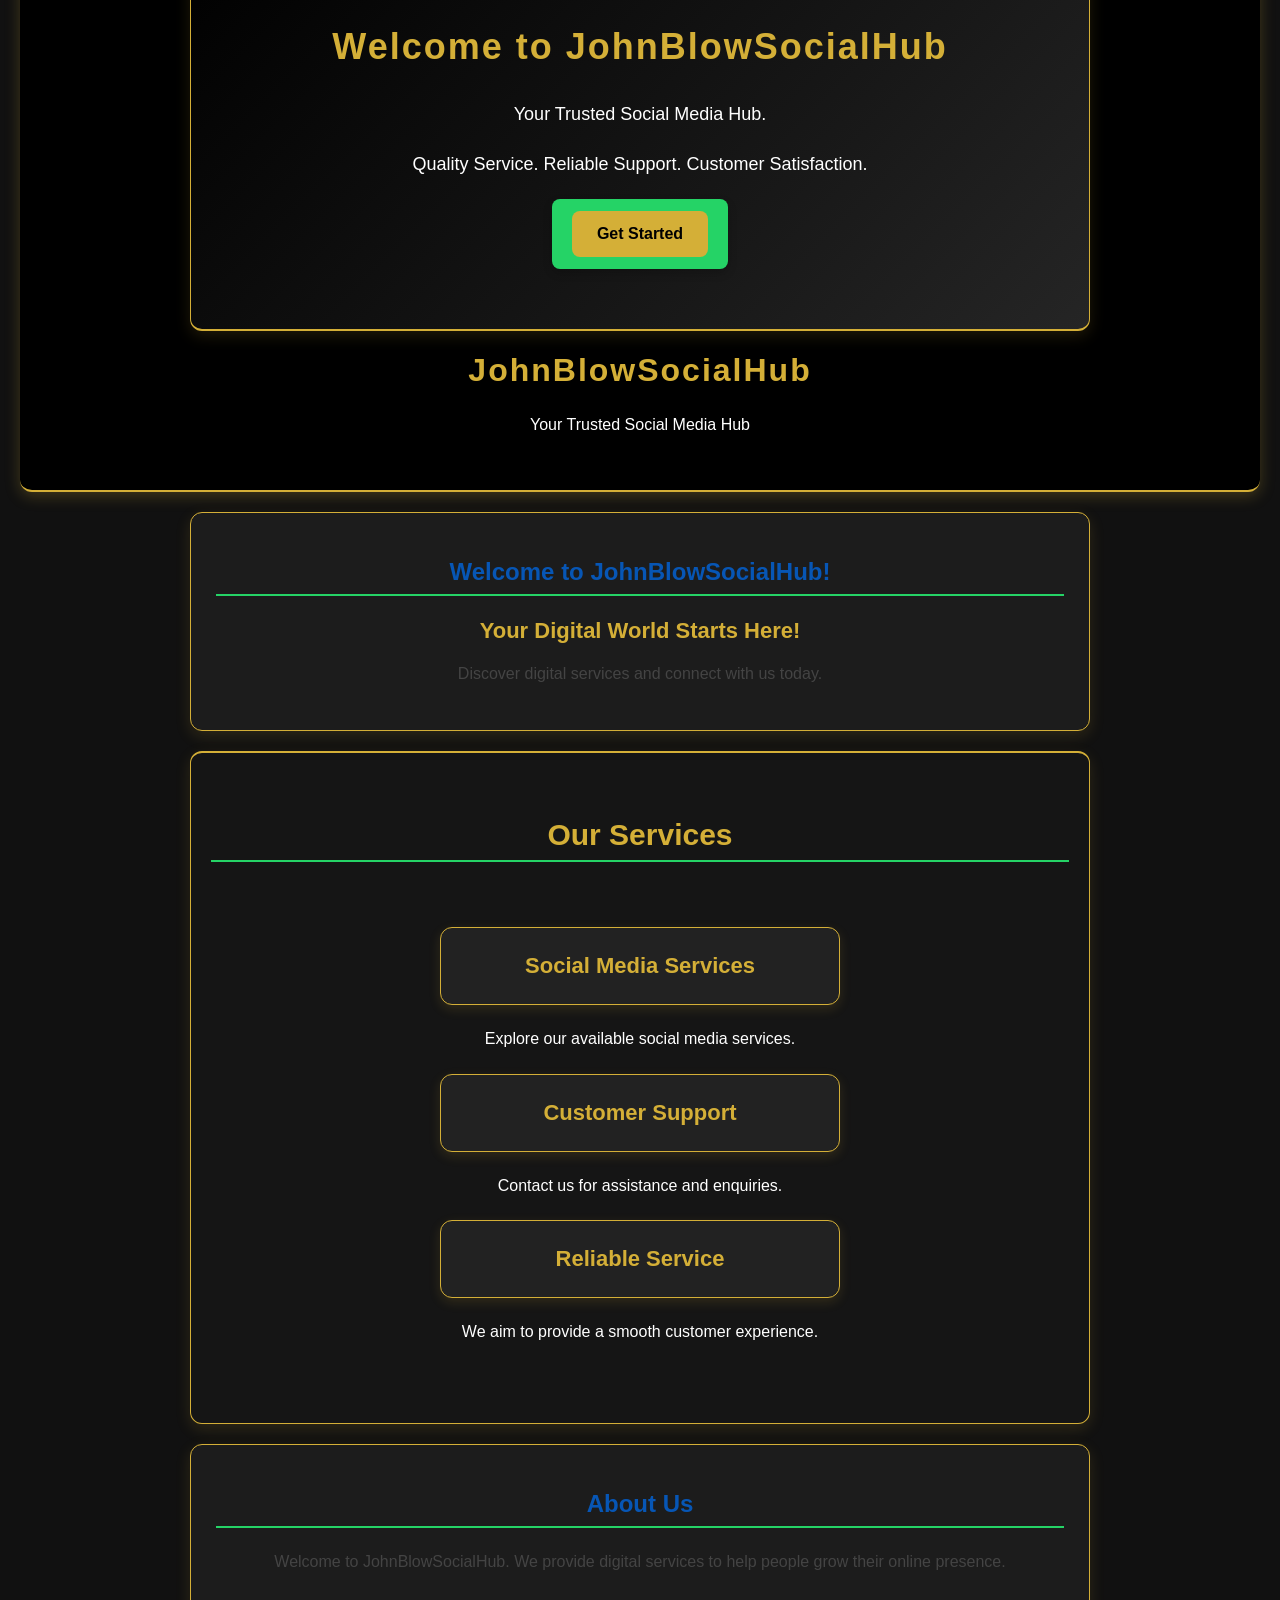
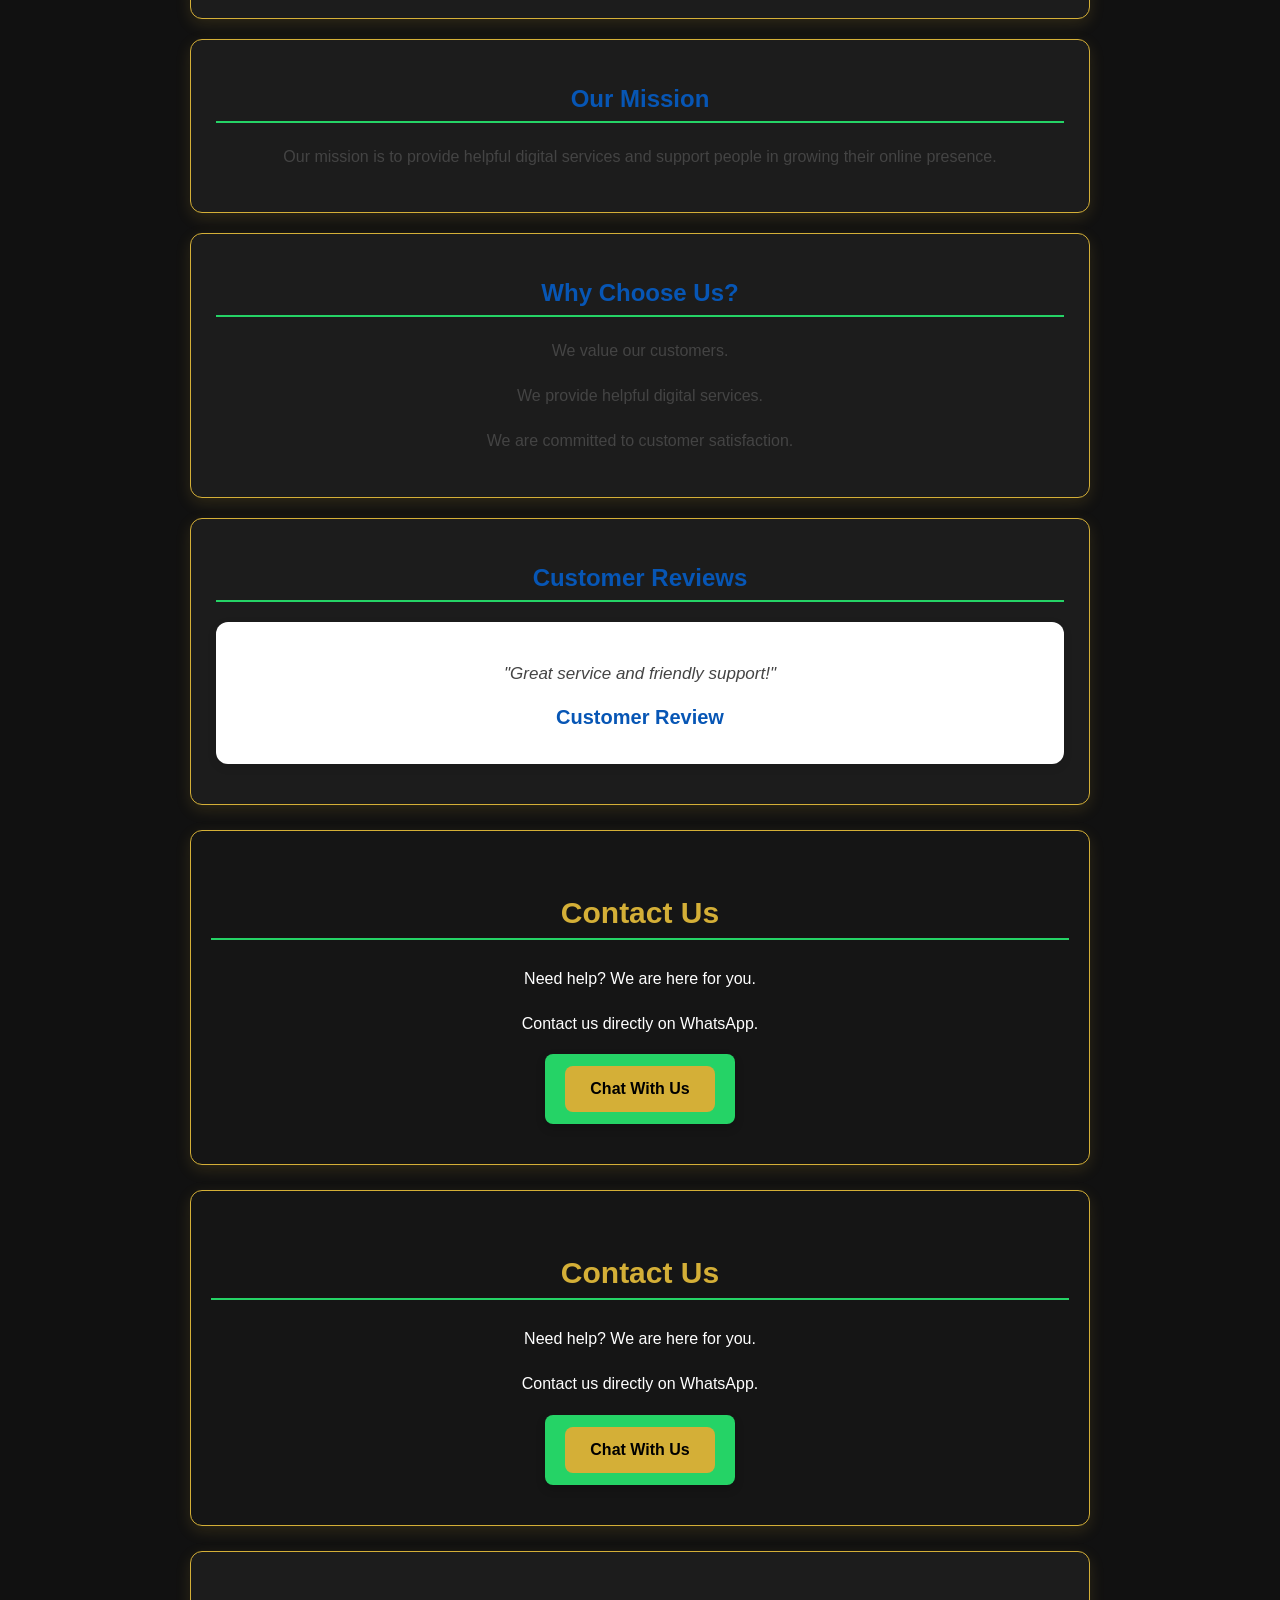
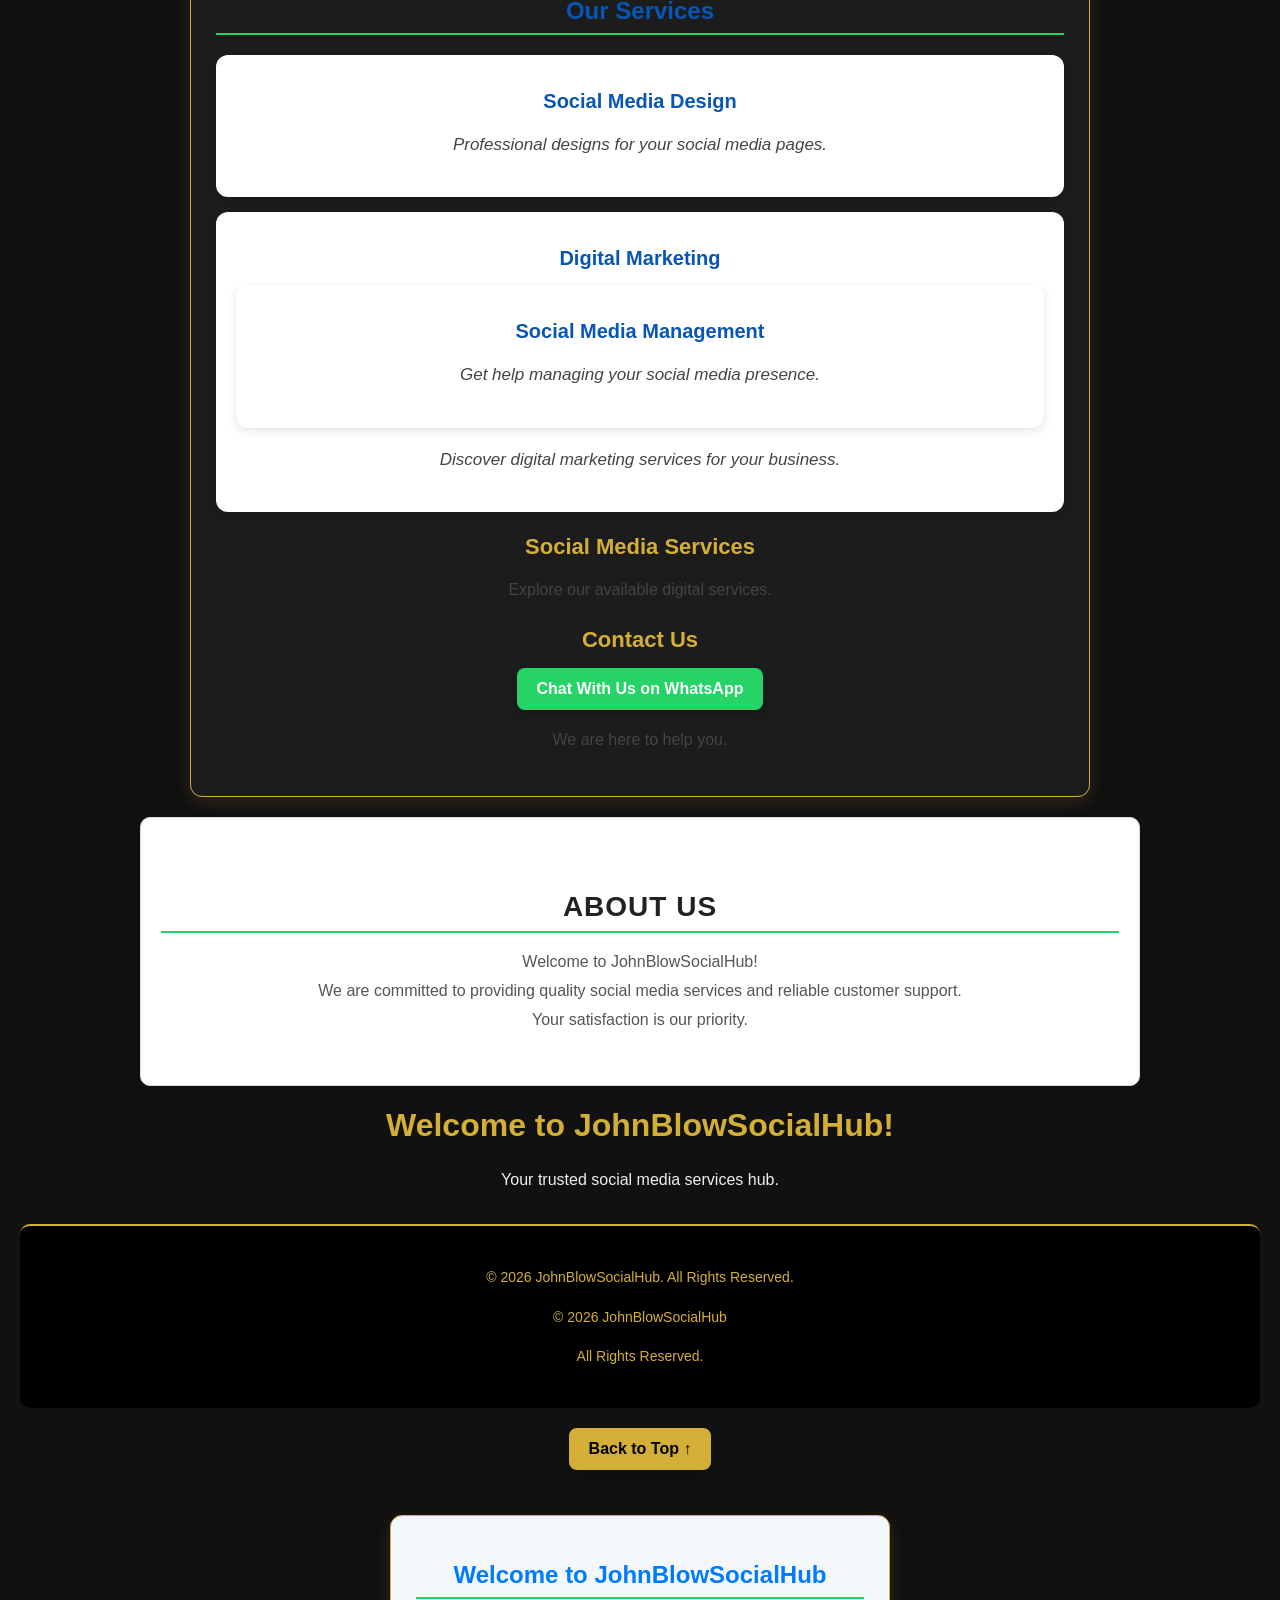
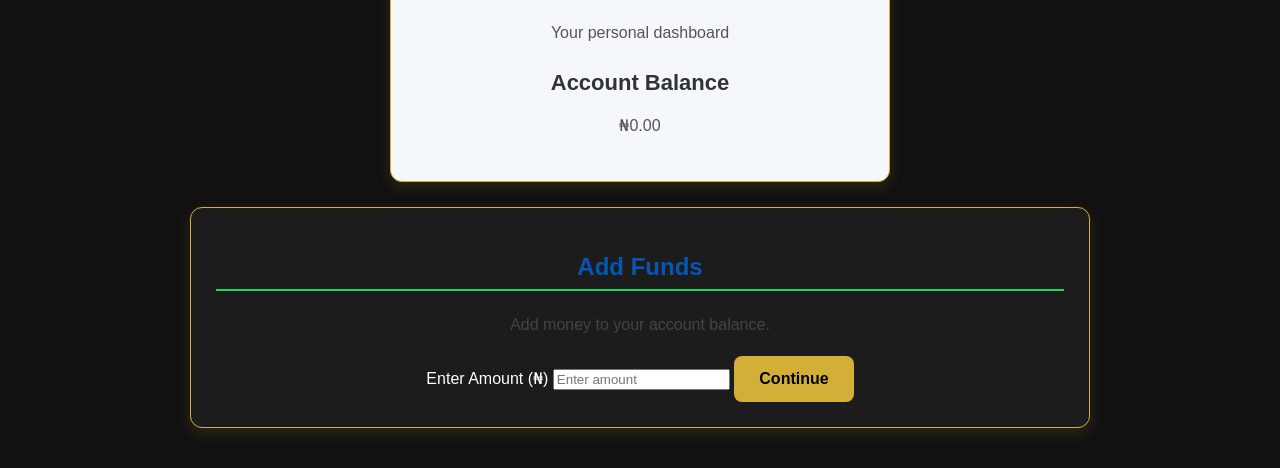
==== commit 2119c464: "Update index.html" ====
--- a/index.html
+++ b/index.html
@@ -211,5 +211,18 @@
     <p>₦0.00</p>
 
 </section>
+<section id="add-funds" class="add-funds-section">
+
+    <h2>Add Funds</h2>
+
+    <p>Add money to your account balance.</p>
+
+    <label>Enter Amount (₦)</label>
+
+    <input type="number" placeholder="Enter amount">
+
+    <button type="button">Continue</button>
+
+</section>
 </body>
 </html>
--- a/style.css
+++ b/style.css
@@ -675,4 +675,26 @@
 
 .signup-form a:hover {
     text-decoration: underline;
+}
+.dashboard-section {
+    background-color: #f4f7fb;
+    padding: 25px;
+    margin: 25px auto;
+    max-width: 500px;
+    border-radius: 12px;
+    text-align: center;
+}
+
+.dashboard-section h2 {
+    color: #007bff;
+    font-size: 24px;
+}
+
+.dashboard-section h3 {
+    color: #333;
+}
+
+.dashboard-section p {
+    color: #555;
+    font-size: 16px;
 }
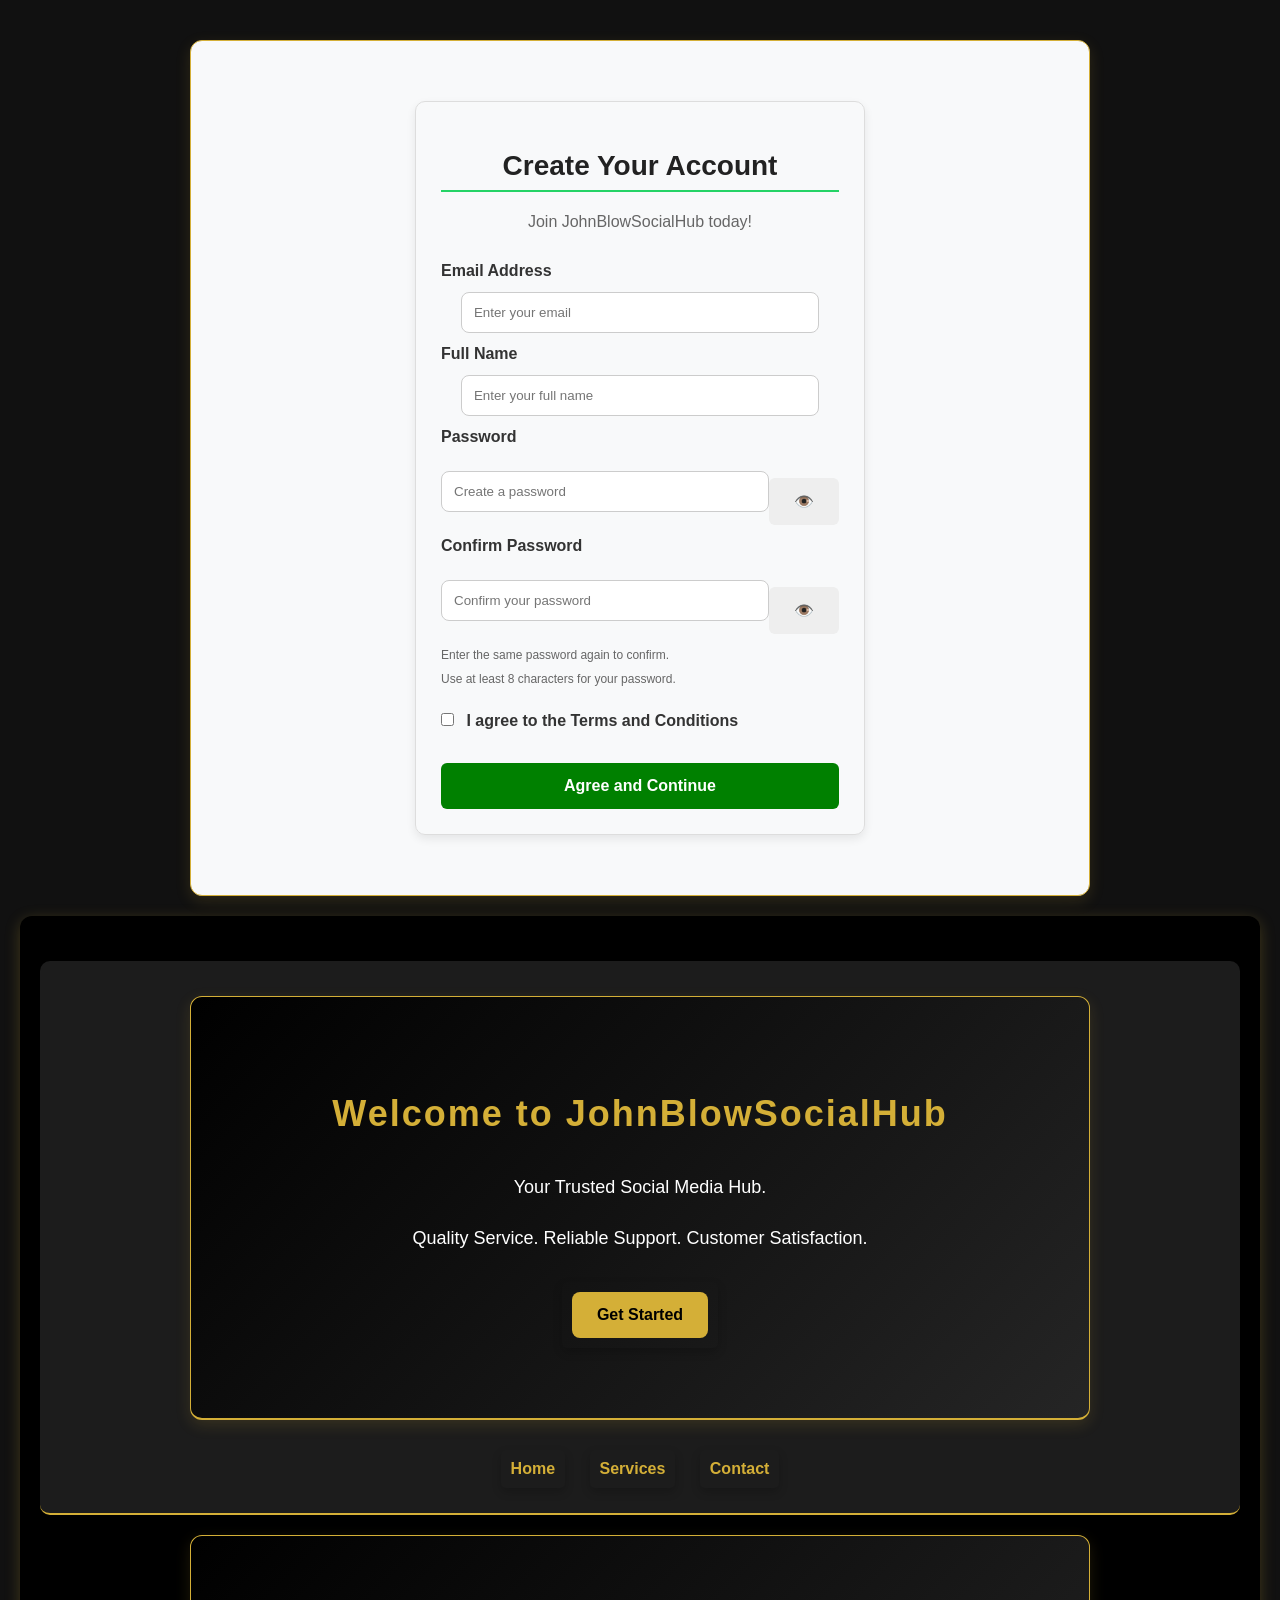
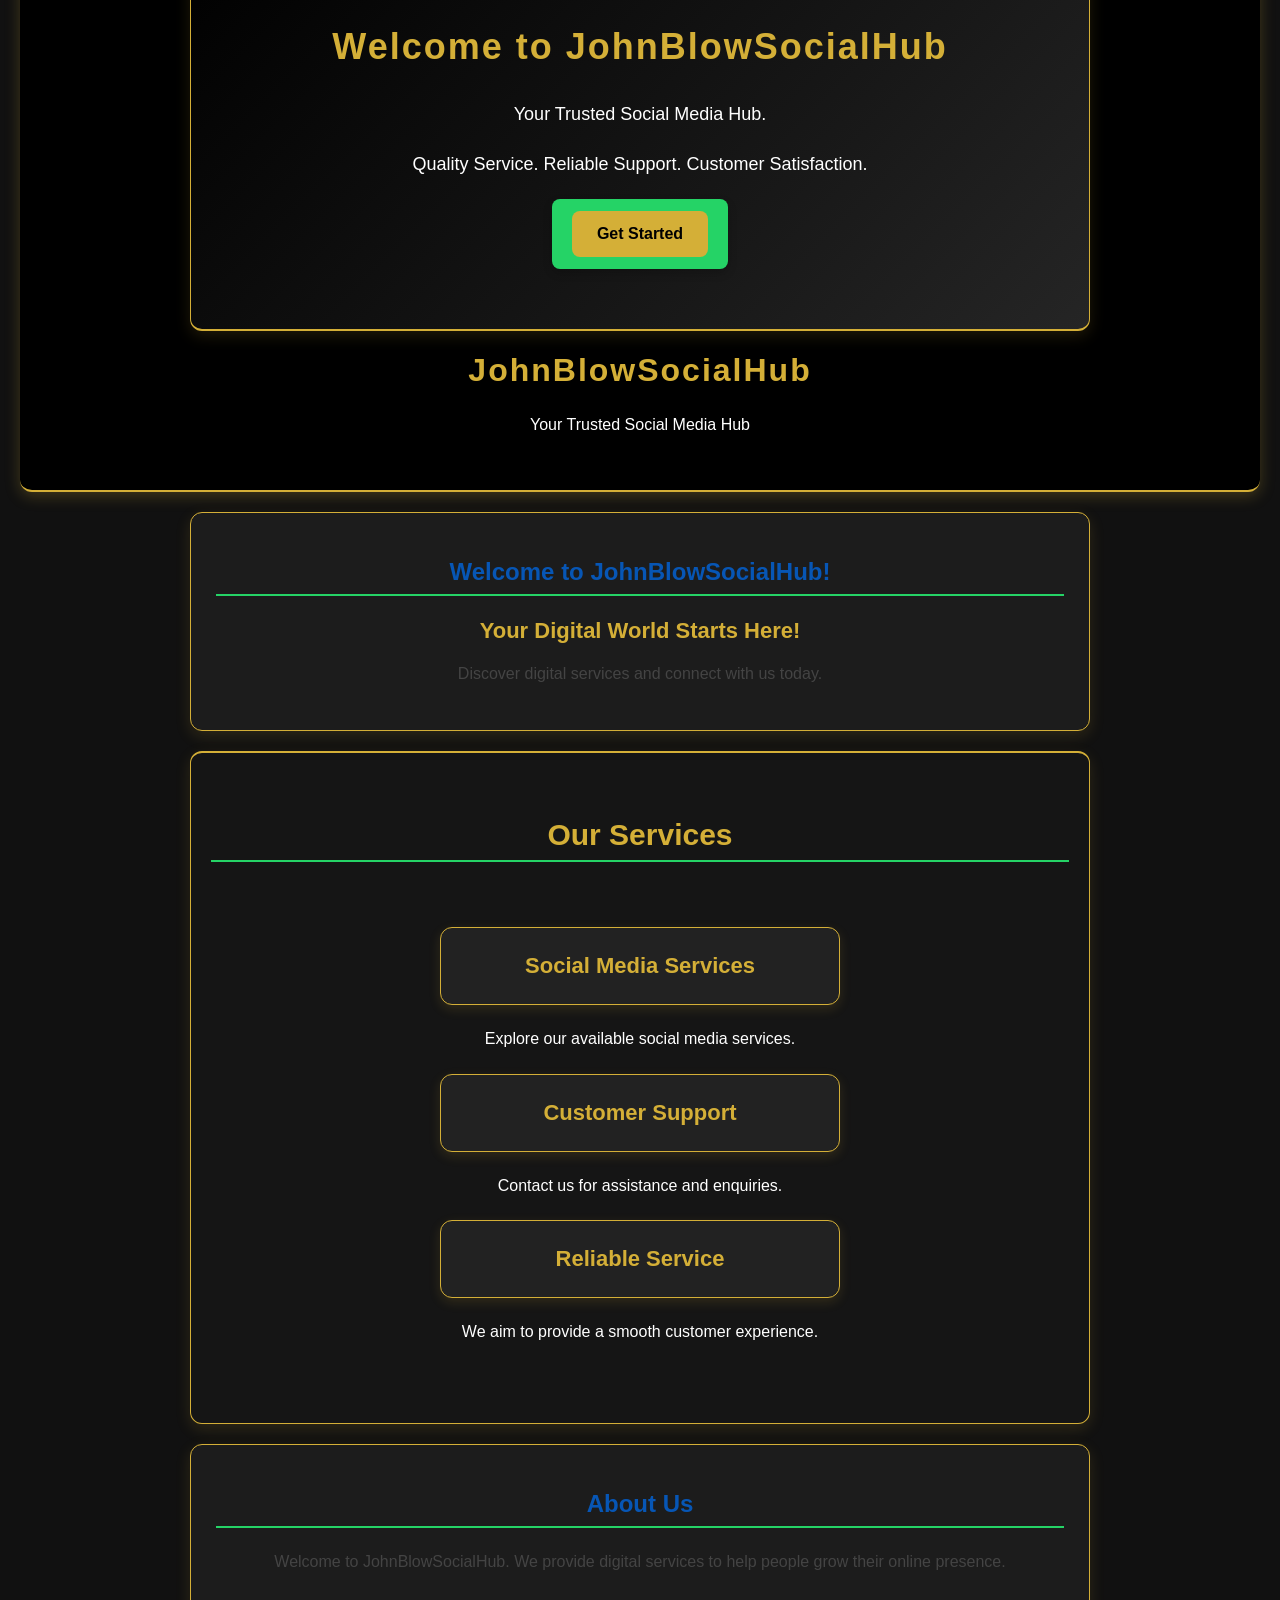
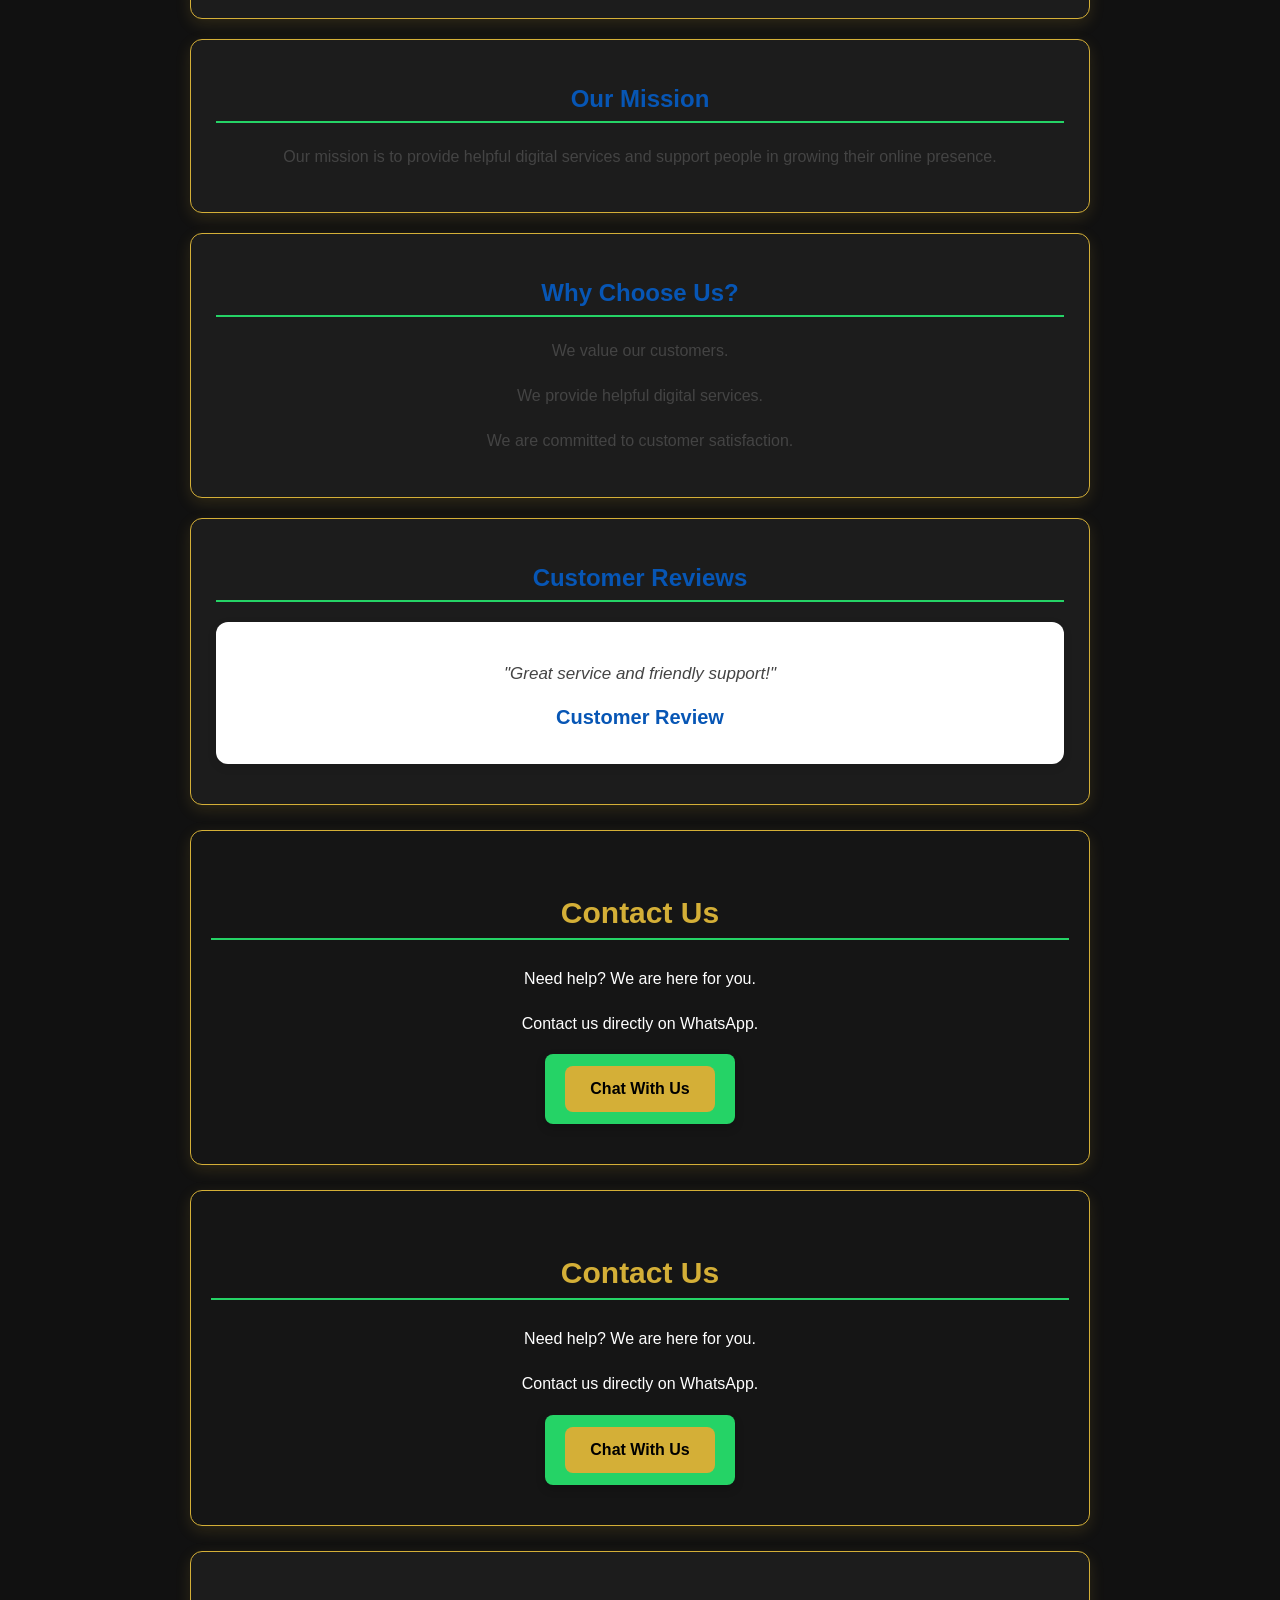
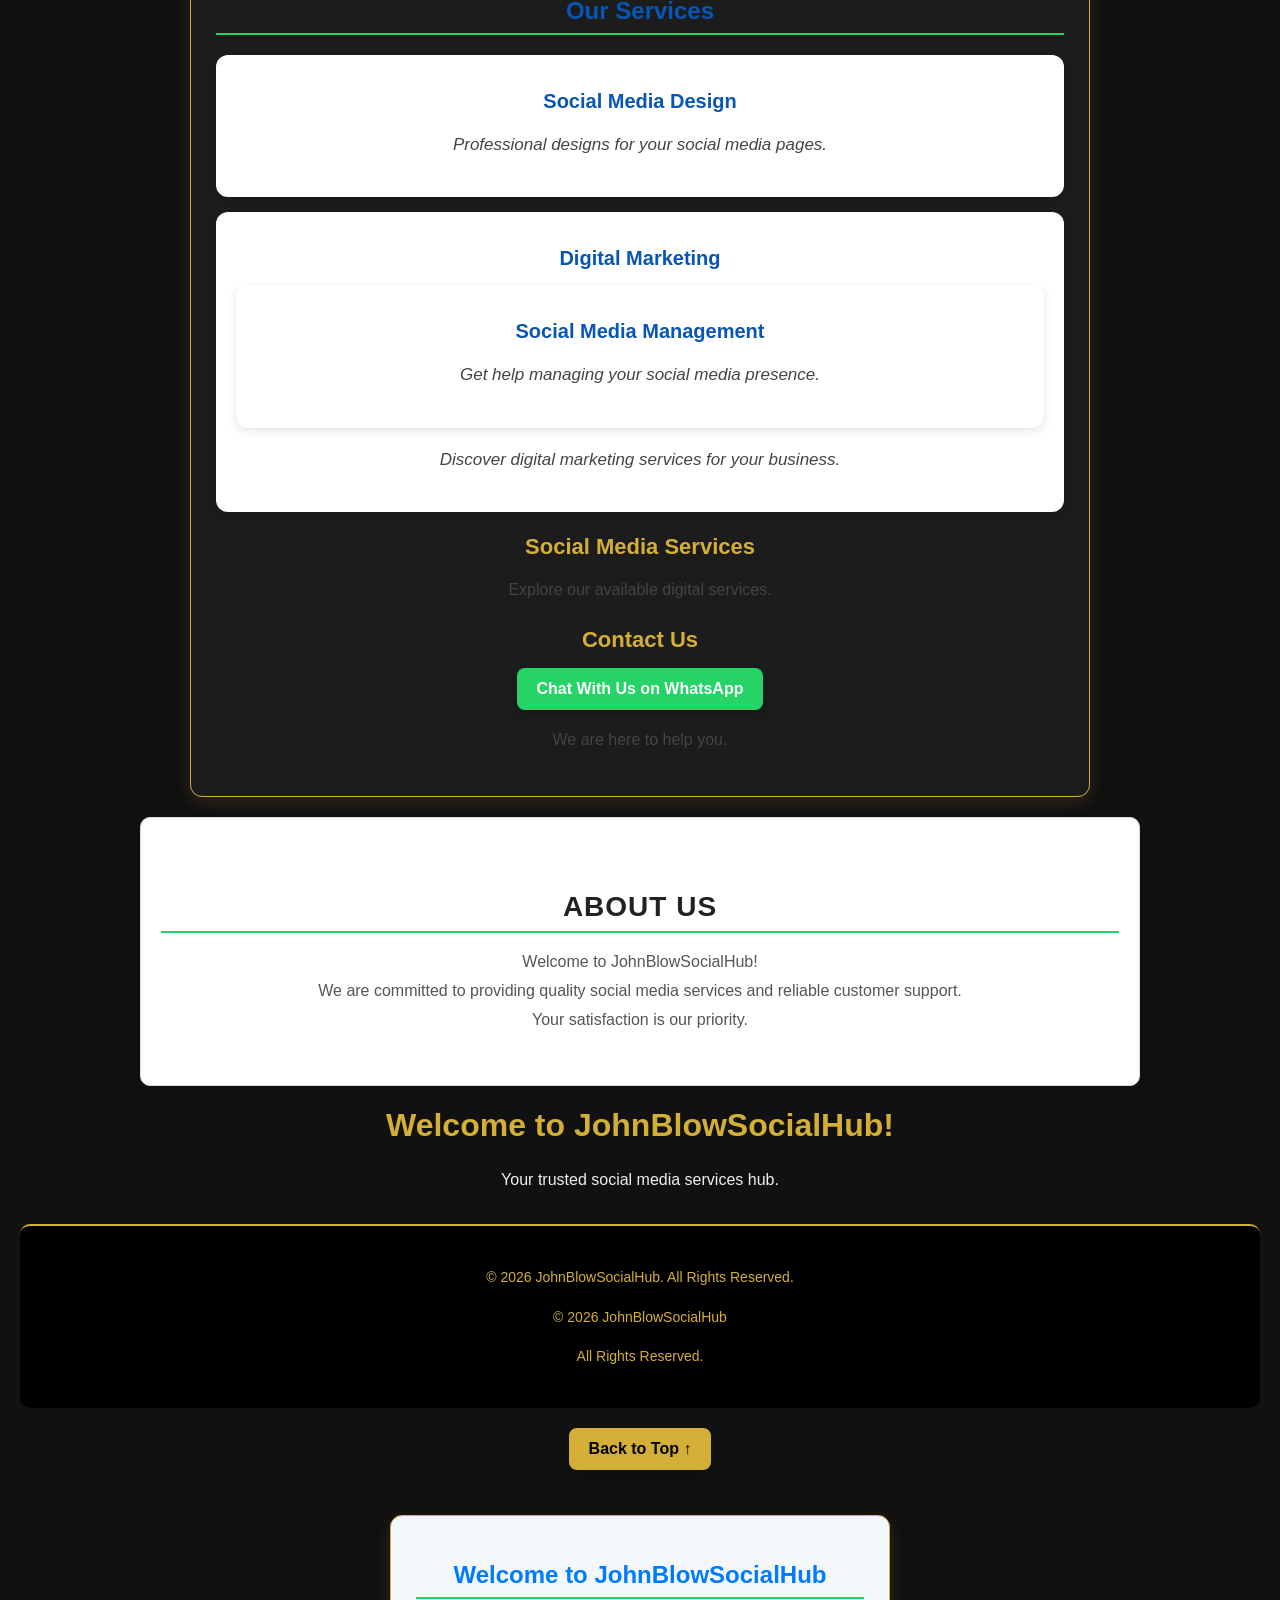
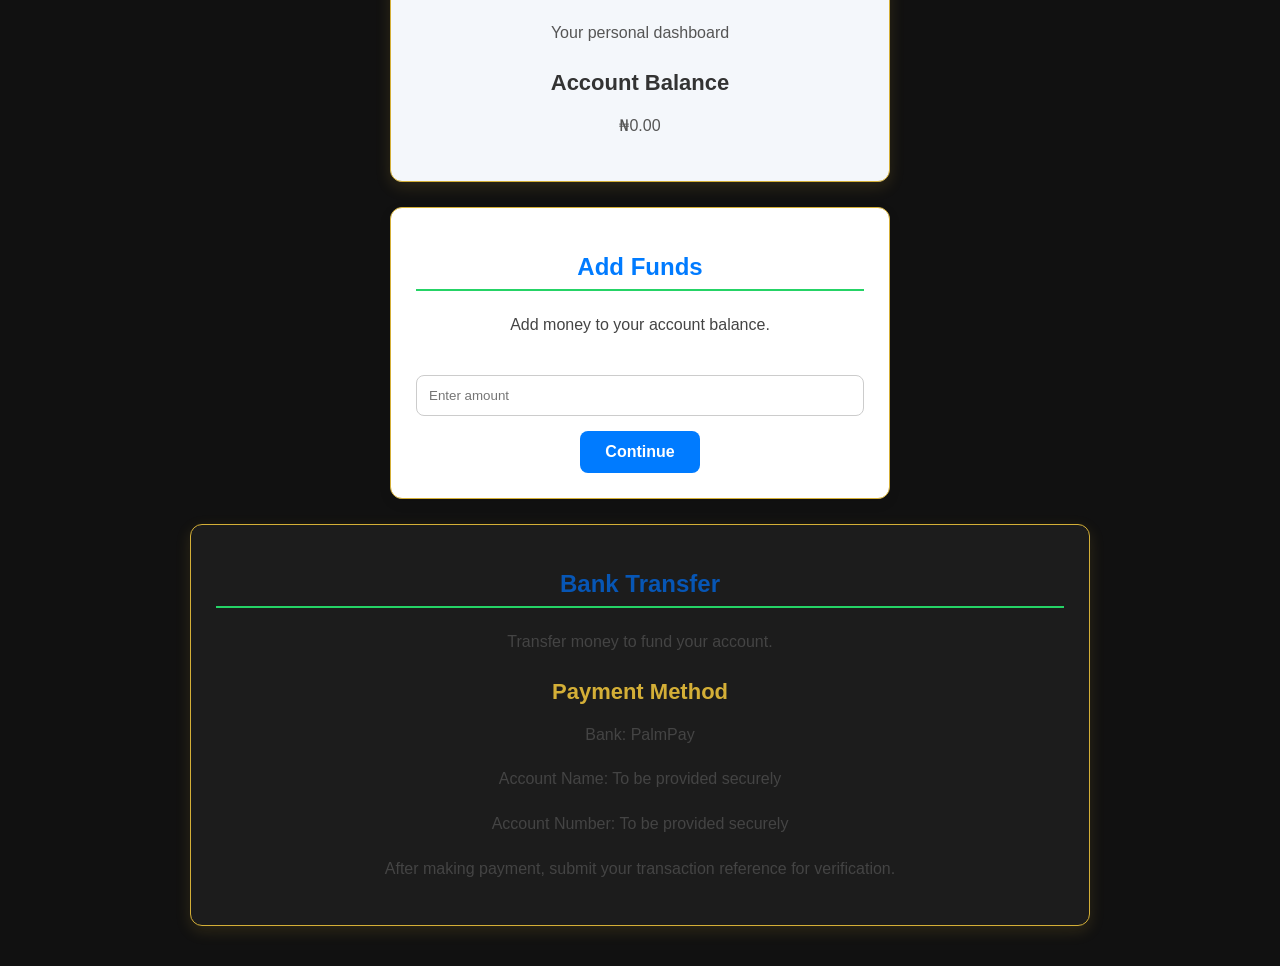
==== commit 53700763: "Update index.html" ====
--- a/index.html
+++ b/index.html
@@ -224,5 +224,22 @@
     <button type="button">Continue</button>
 
 </section>
+<section id="bank-transfer" class="bank-transfer-section">
+
+    <h2>Bank Transfer</h2>
+
+    <p>Transfer money to fund your account.</p>
+
+    <h3>Payment Method</h3>
+
+    <p>Bank: PalmPay</p>
+
+    <p>Account Name: To be provided securely</p>
+
+    <p>Account Number: To be provided securely</p>
+
+    <p>After making payment, submit your transaction reference for verification.</p>
+
+</section>
 </body>
 </html>
--- a/style.css
+++ b/style.css
@@ -697,4 +697,34 @@
 .dashboard-section p {
     color: #555;
     font-size: 16px;
+}
+.add-funds-section {
+    background: #ffffff;
+    max-width: 500px;
+    margin: 25px auto;
+    padding: 25px;
+    border-radius: 12px;
+    text-align: center;
+    box-shadow: 0 4px 12px rgba(0, 0, 0, 0.1);
+}
+
+.add-funds-section h2 {
+    color: #007bff;
+}
+
+.add-funds-section input {
+    width: 100%;
+    padding: 12px;
+    border: 1px solid #ccc;
+    border-radius: 8px;
+    box-sizing: border-box;
+}
+
+.add-funds-section button {
+    background: #007bff;
+    color: white;
+    padding: 12px 25px;
+    border: none;
+    border-radius: 8px;
+    margin-top: 15px;
 }
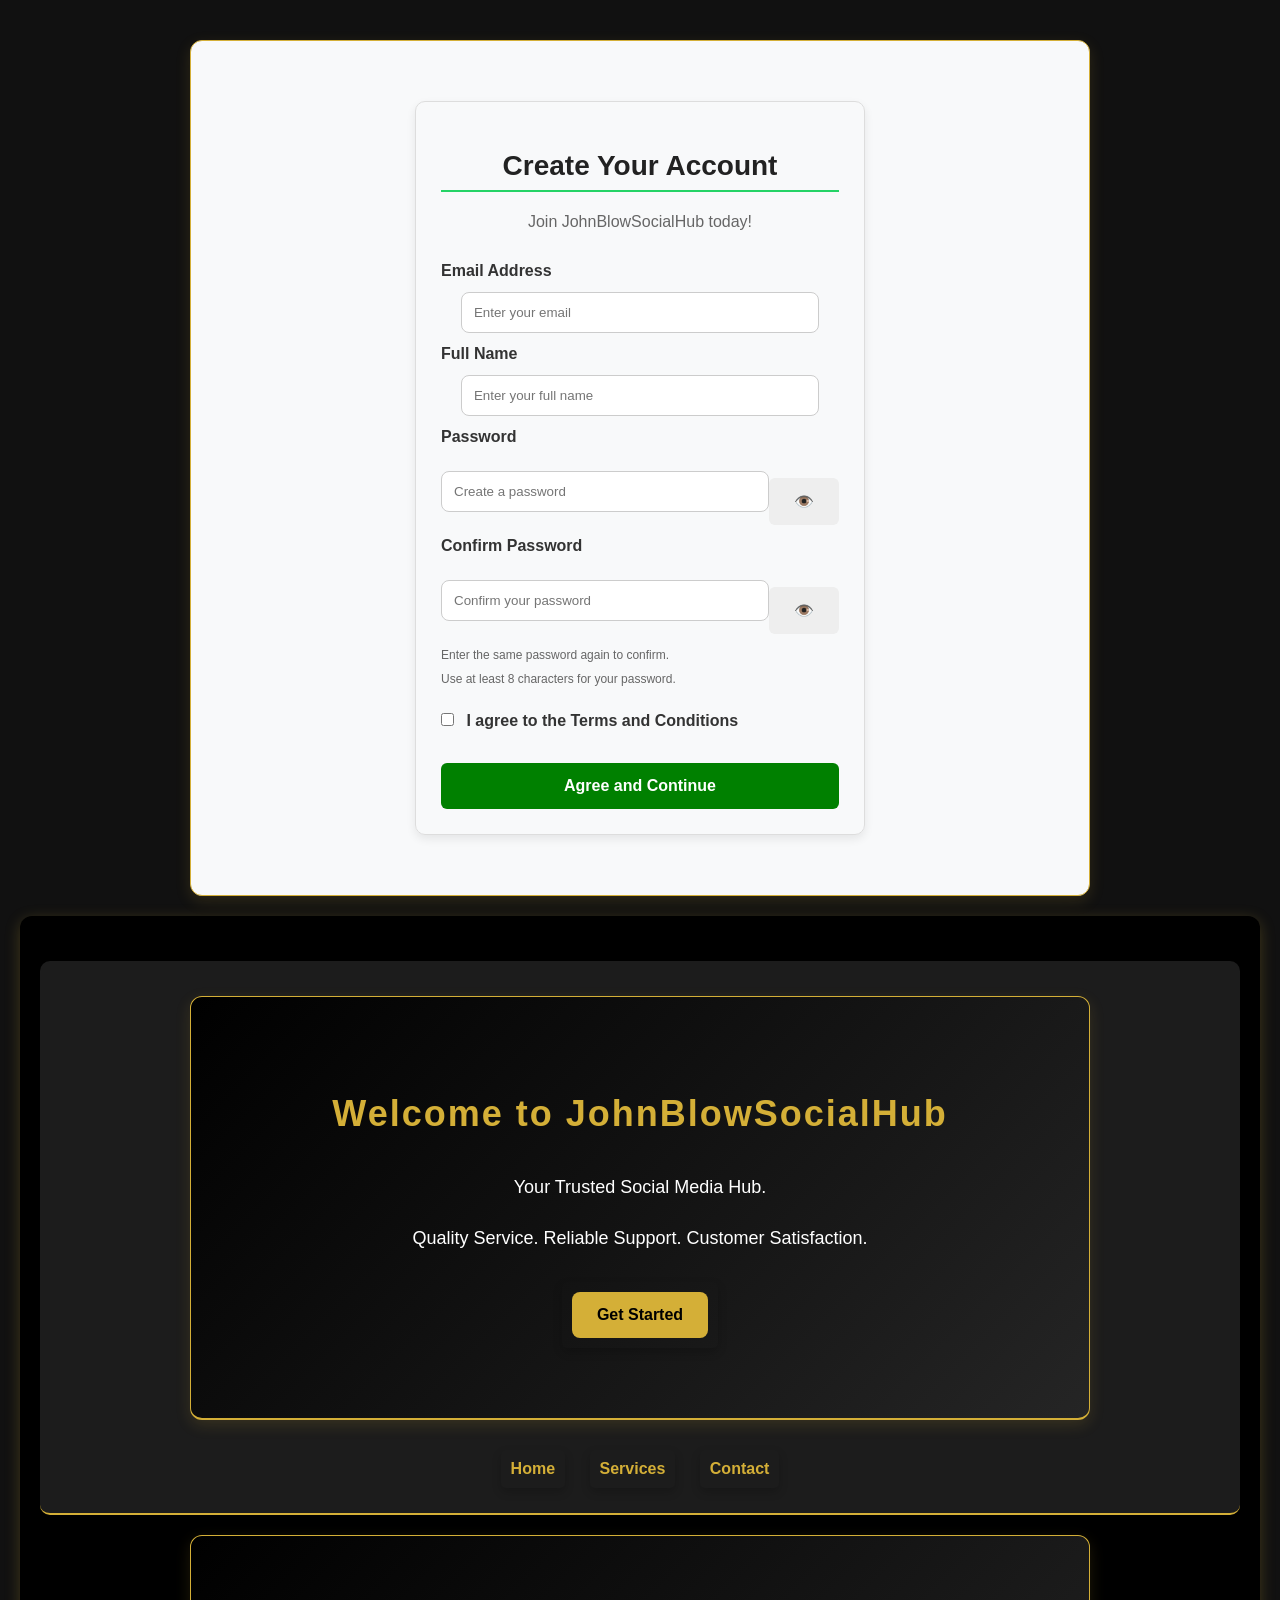
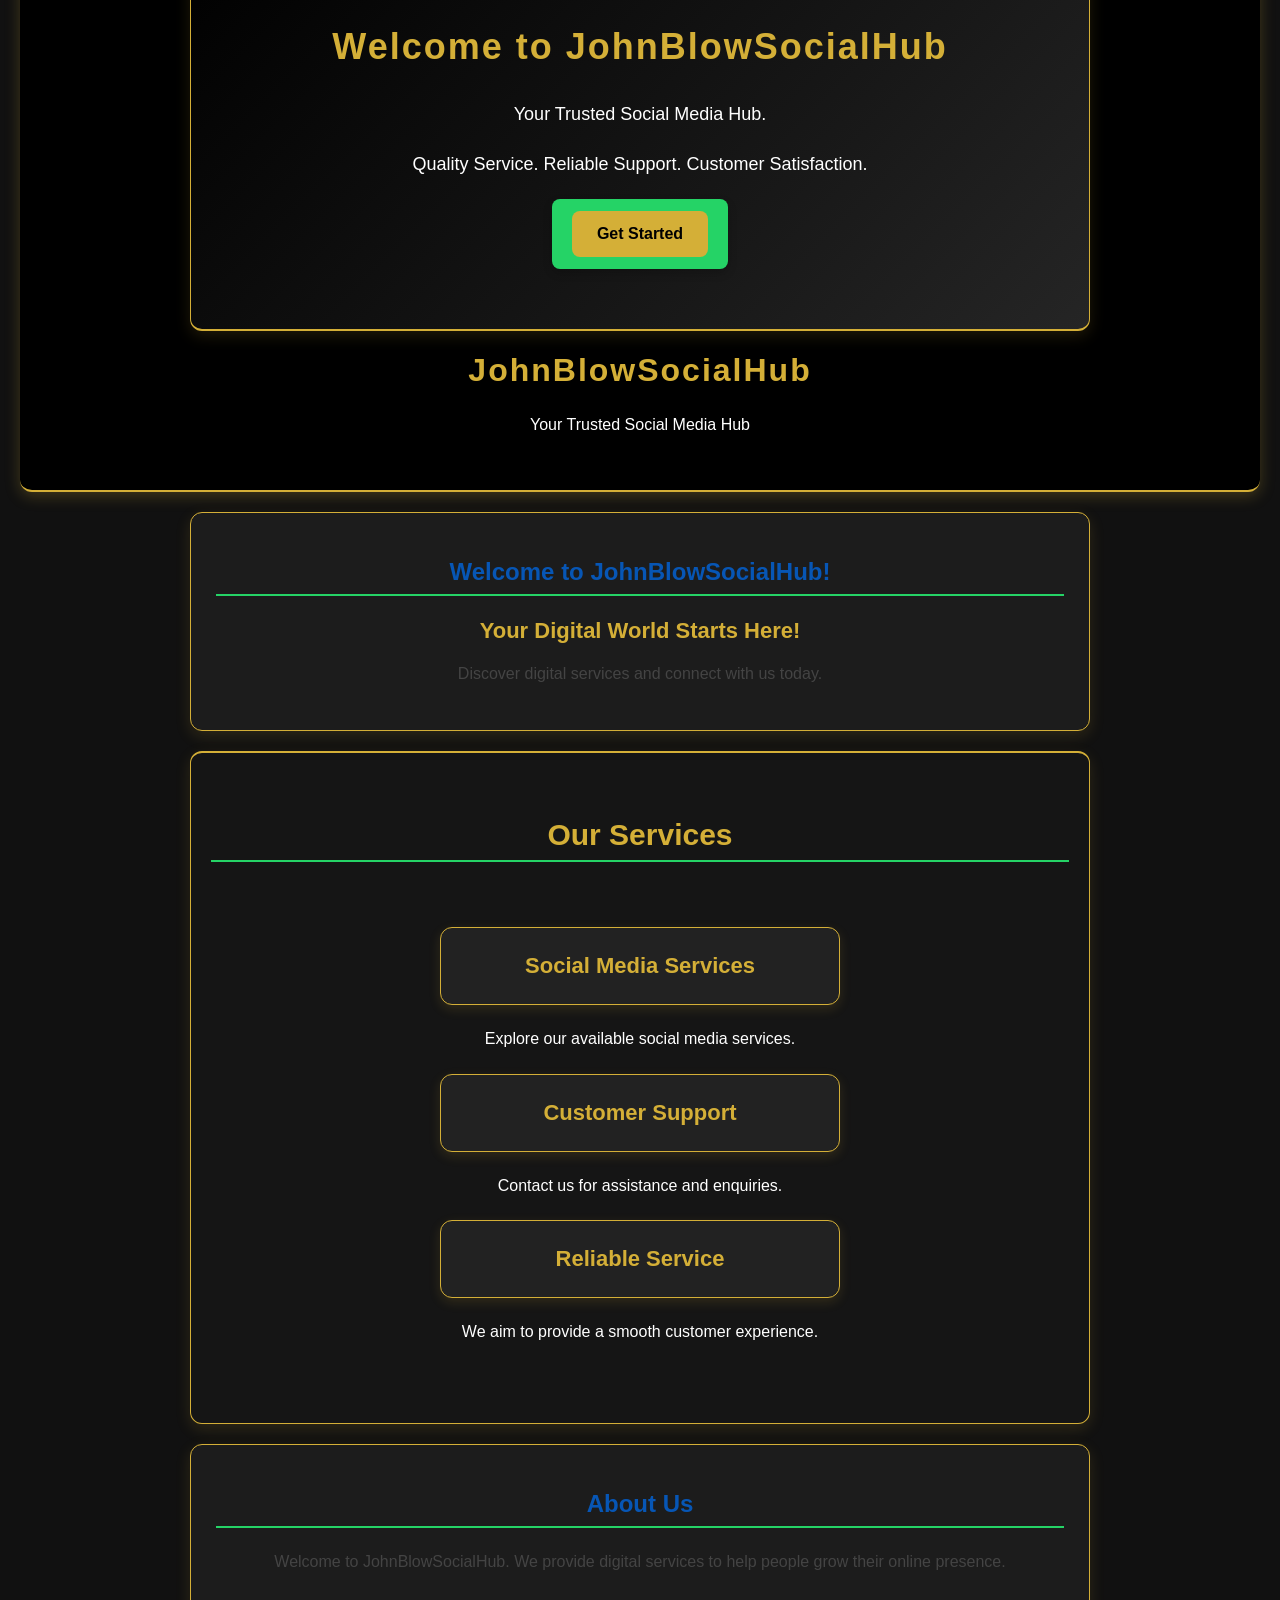
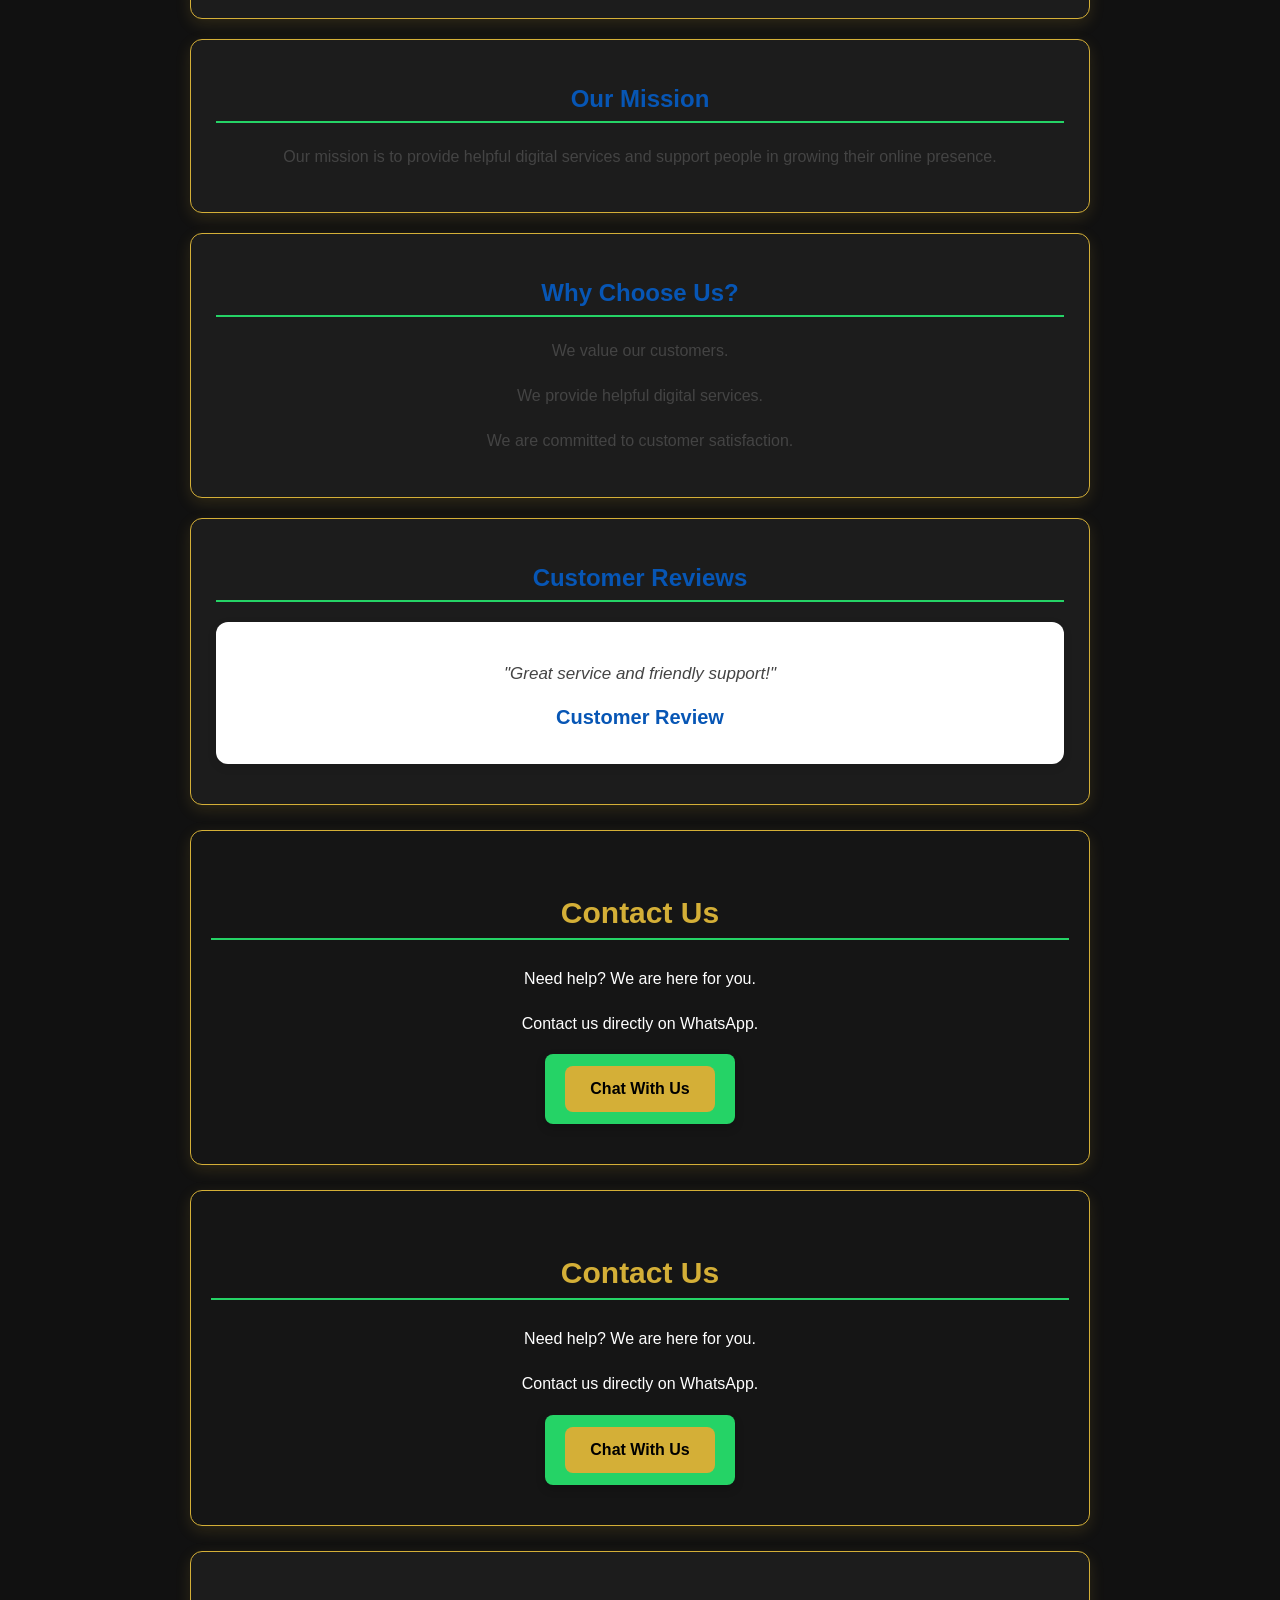
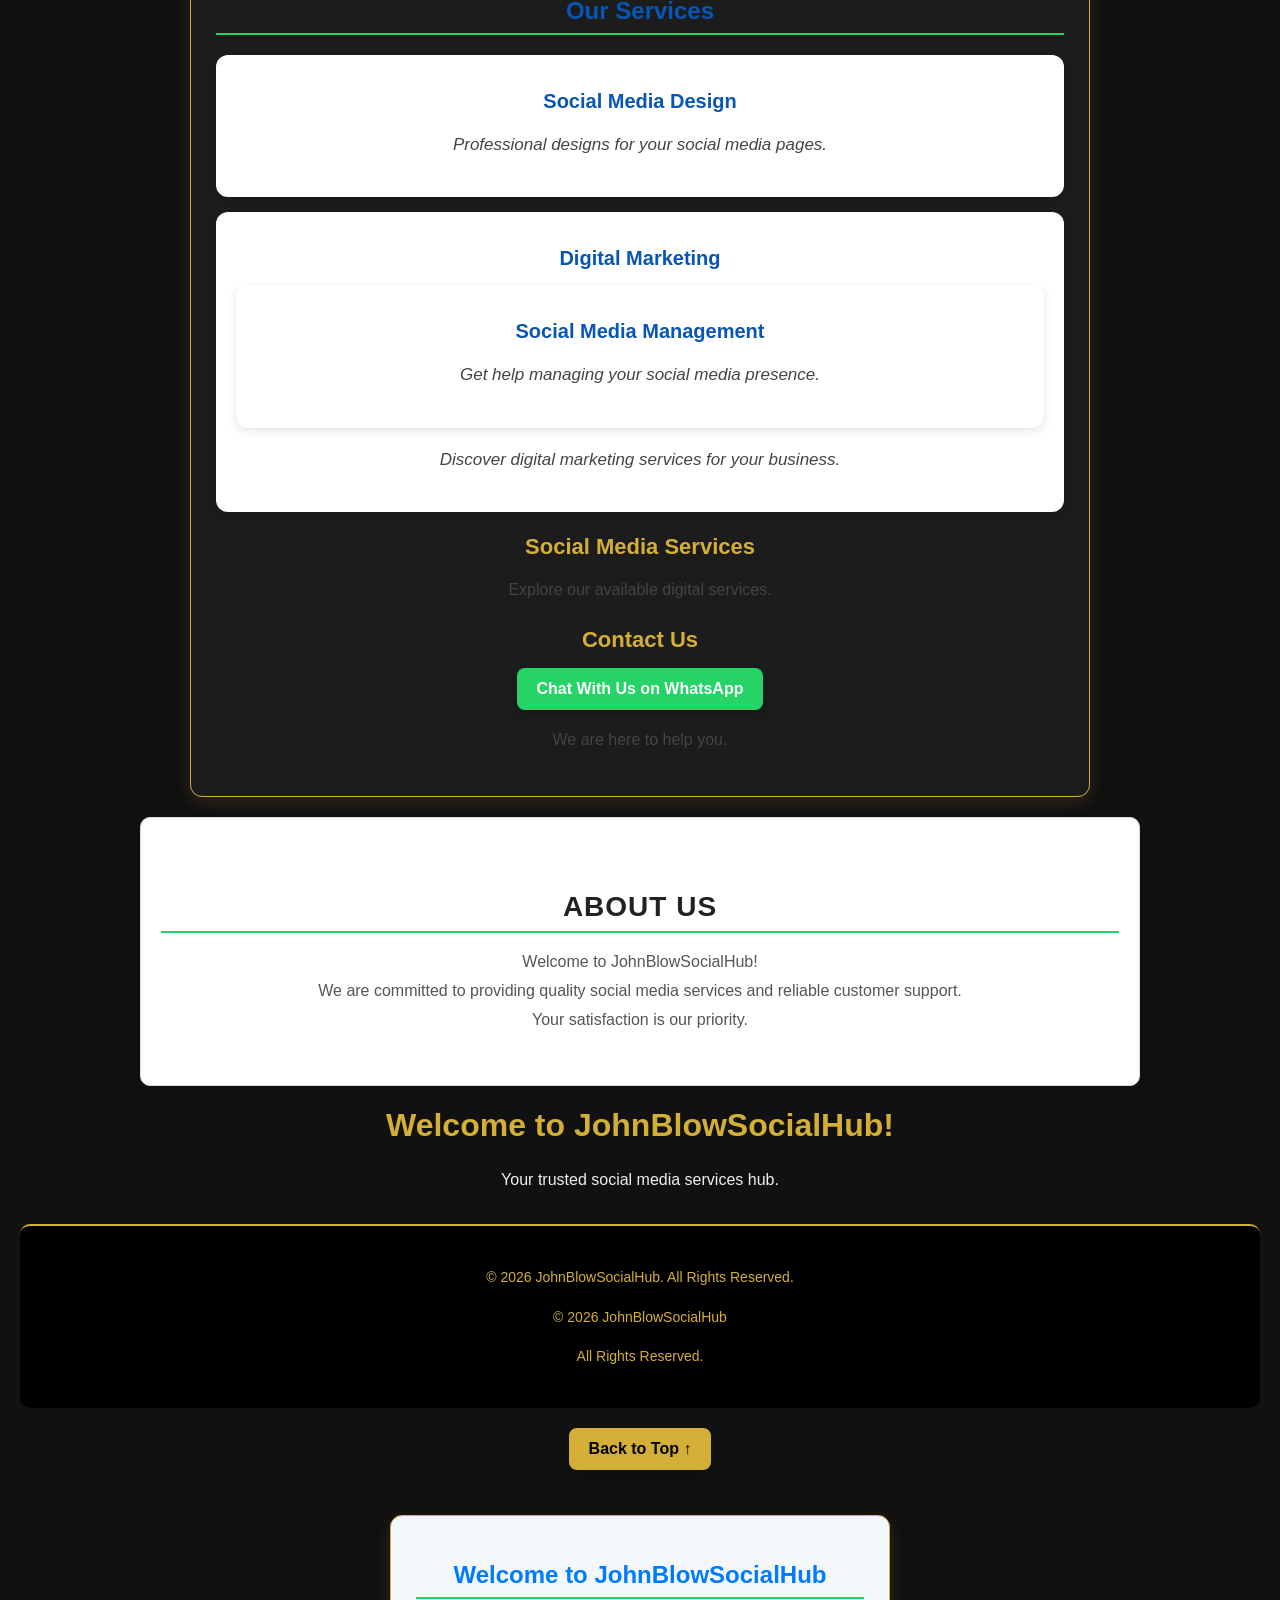
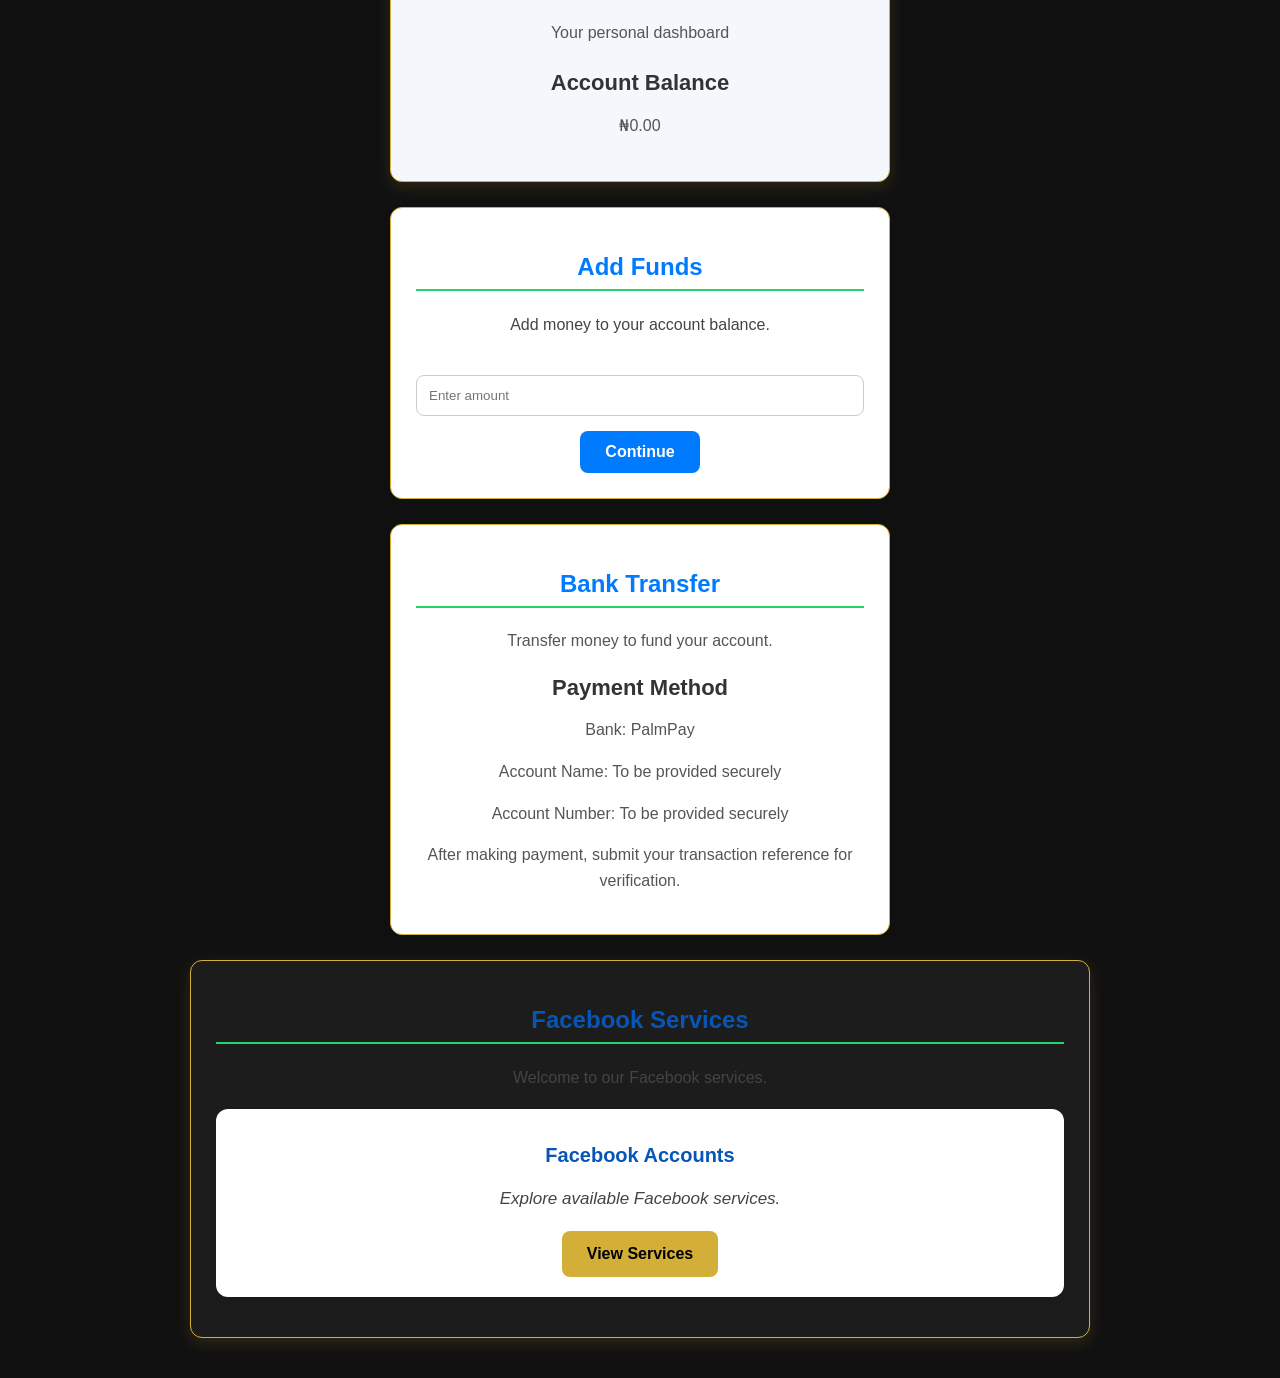
==== commit a7f37fb2: "Update index.html" ====
--- a/index.html
+++ b/index.html
@@ -241,5 +241,18 @@
     <p>After making payment, submit your transaction reference for verification.</p>
 
 </section>
+<section id="facebook-services" class="services-section">
+
+    <h2>Facebook Services</h2>
+
+    <p>Welcome to our Facebook services.</p>
+
+    <div class="service-card">
+        <h3>Facebook Accounts</h3>
+        <p>Explore available Facebook services.</p>
+        <button type="button">View Services</button>
+    </div>
+
+</section>
 </body>
 </html>
--- a/style.css
+++ b/style.css
@@ -727,4 +727,26 @@
     border: none;
     border-radius: 8px;
     margin-top: 15px;
+}
+.bank-transfer-section {
+    background: #ffffff;
+    max-width: 500px;
+    margin: 25px auto;
+    padding: 25px;
+    border-radius: 12px;
+    text-align: center;
+    box-shadow: 0 4px 12px rgba(0, 0, 0, 0.1);
+}
+
+.bank-transfer-section h2 {
+    color: #007bff;
+}
+
+.bank-transfer-section h3 {
+    color: #333;
+}
+
+.bank-transfer-section p {
+    color: #555;
+    line-height: 1.6;
 }
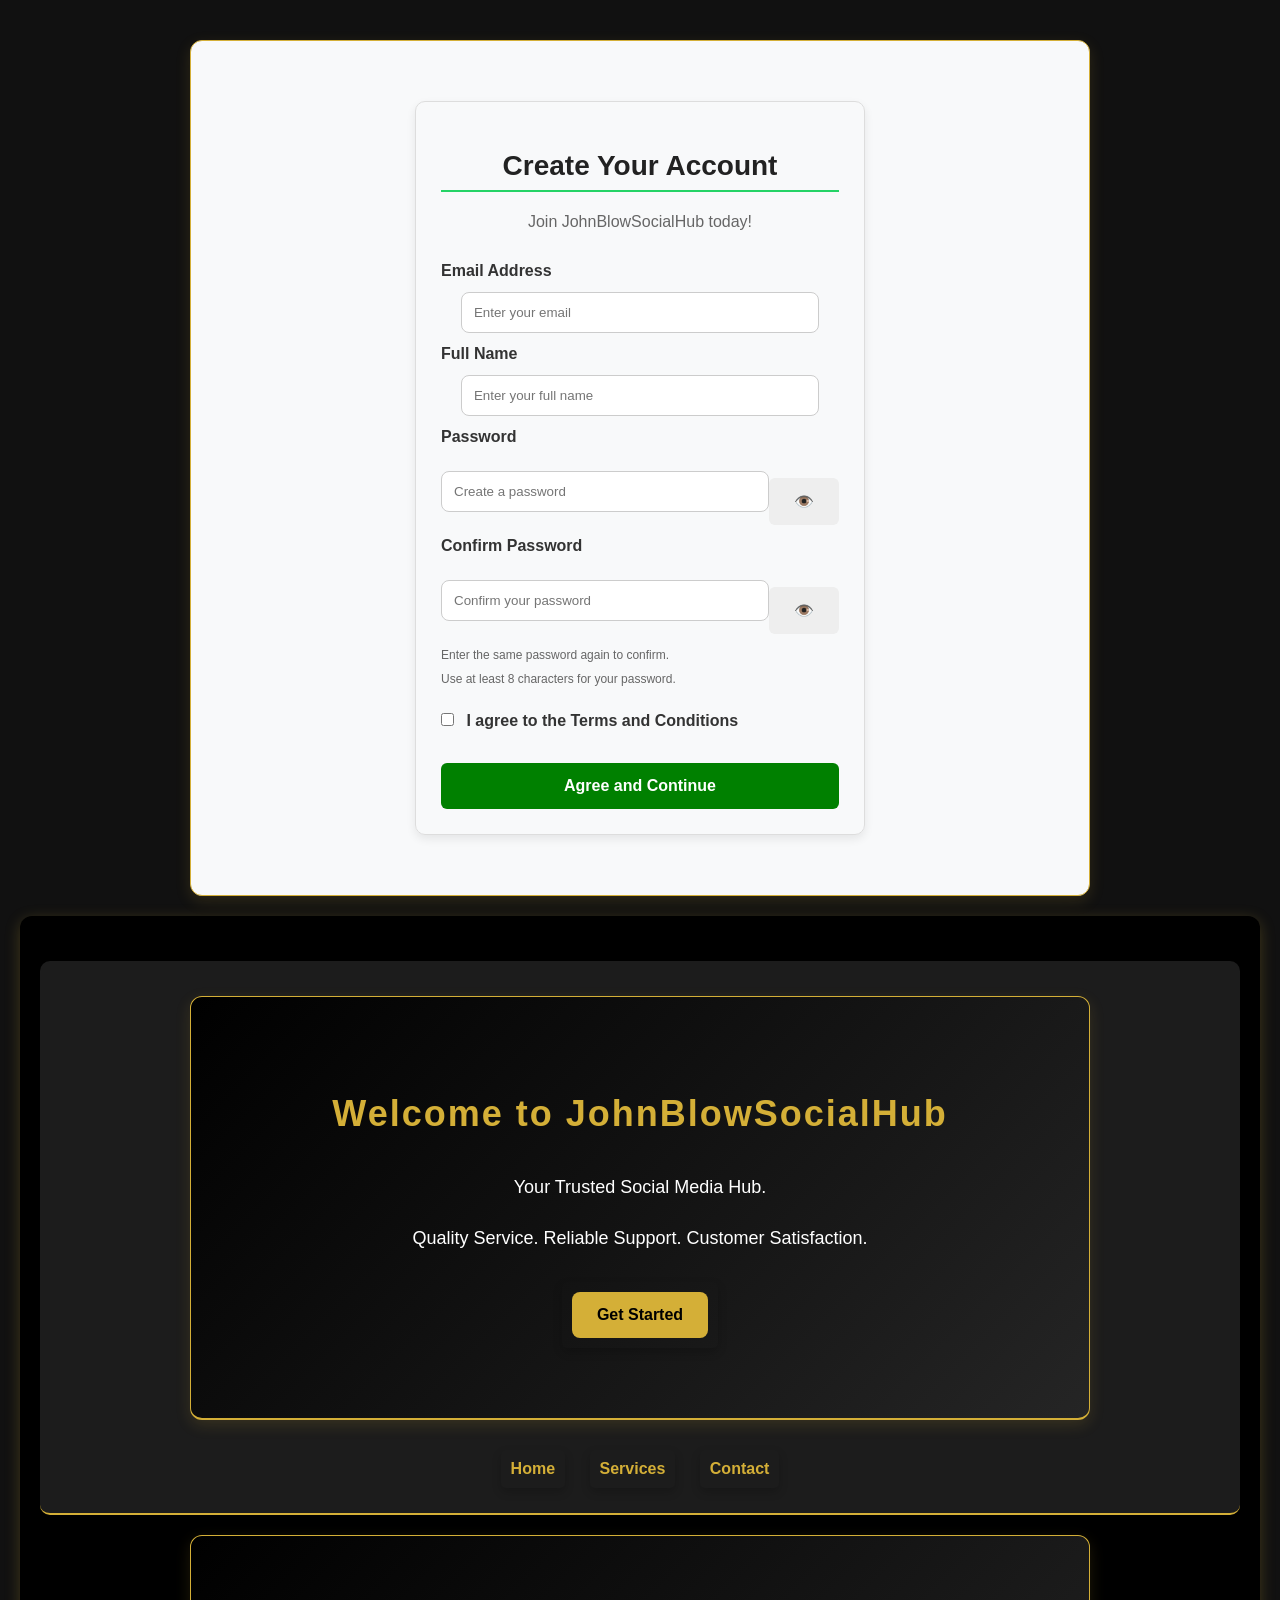
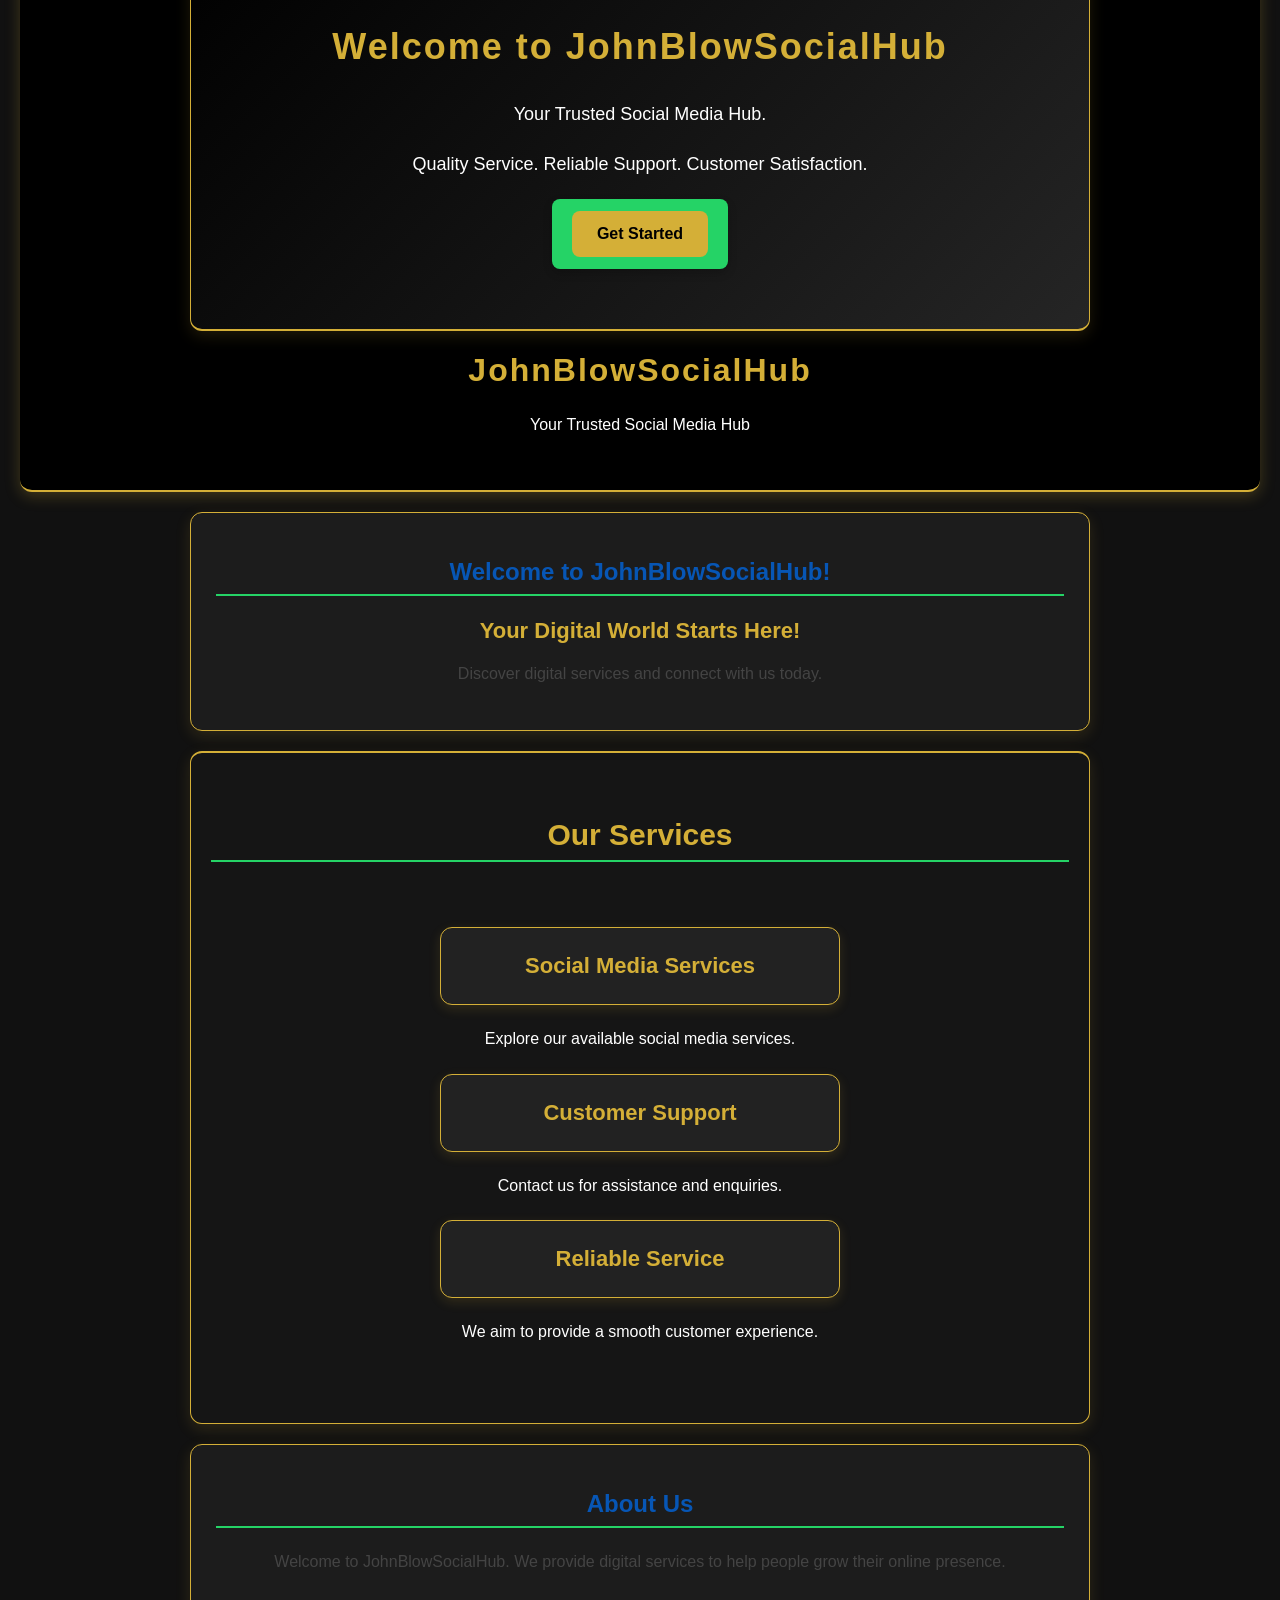
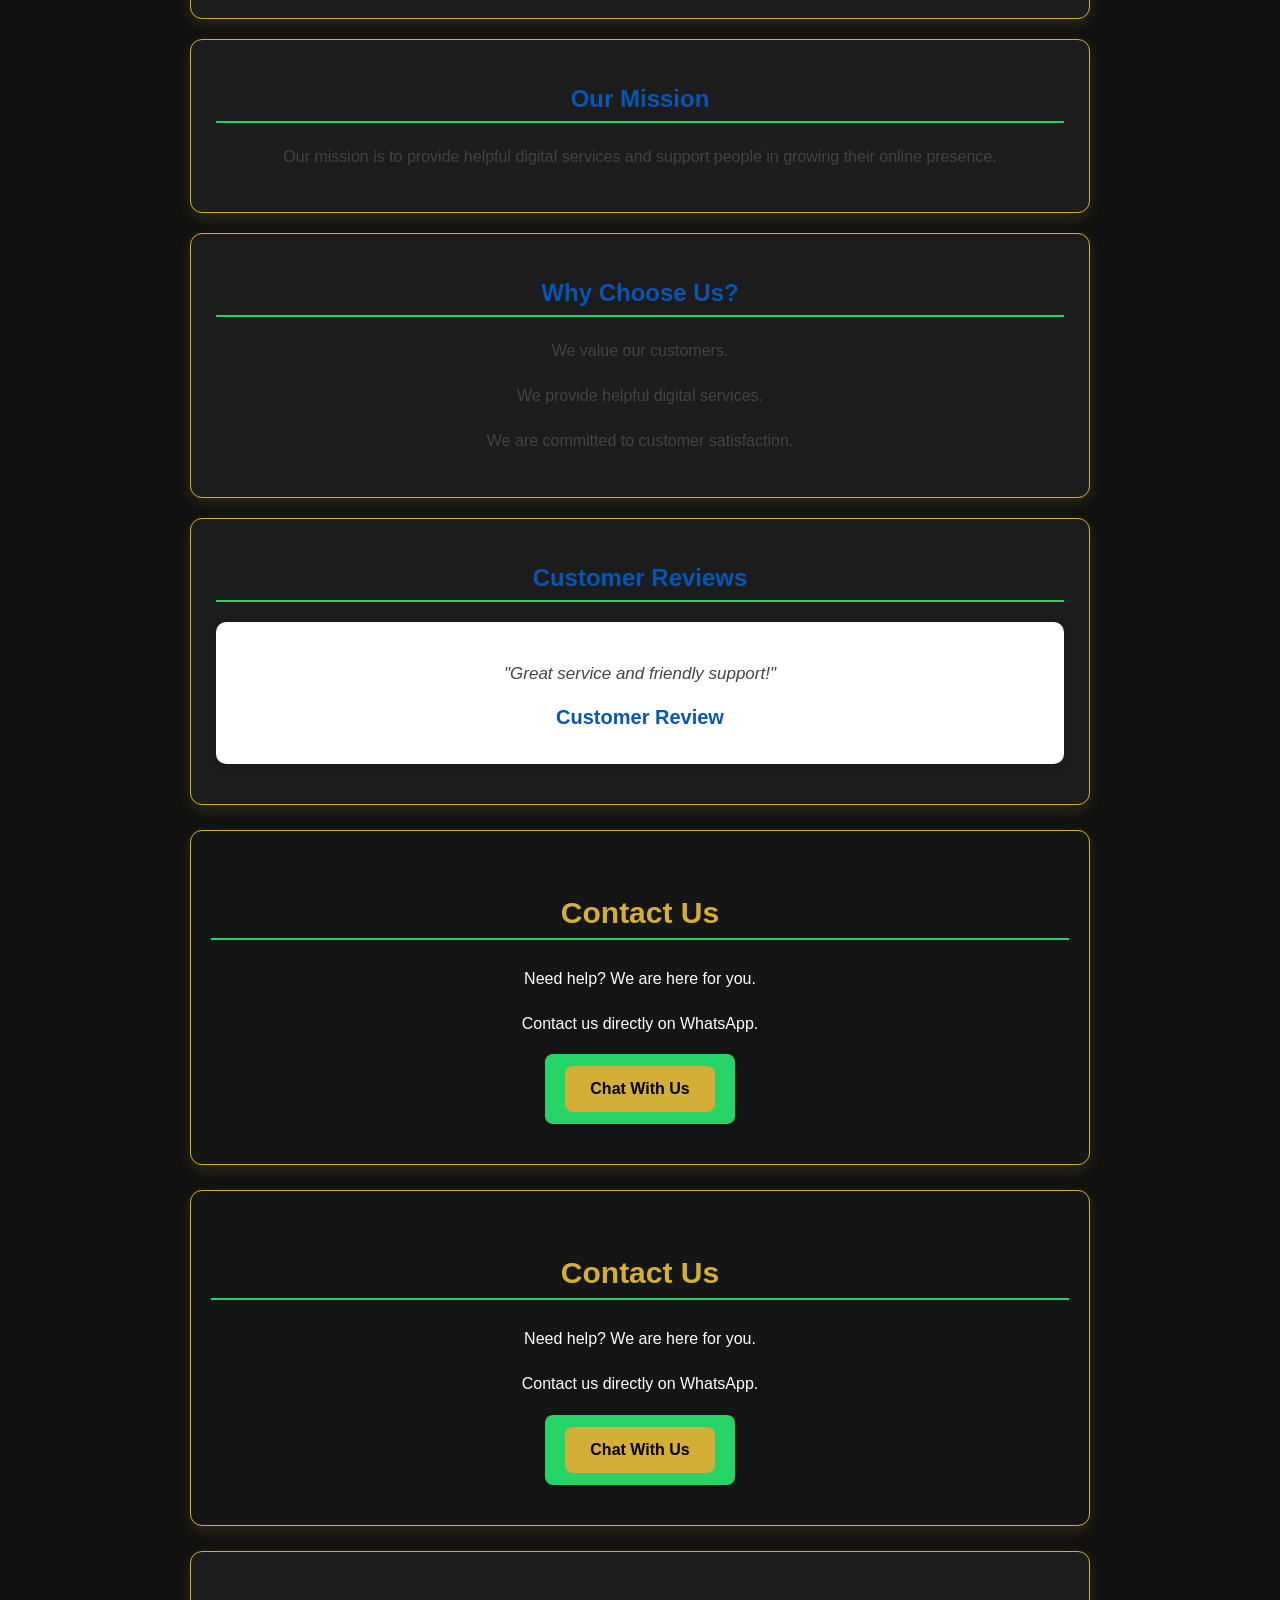
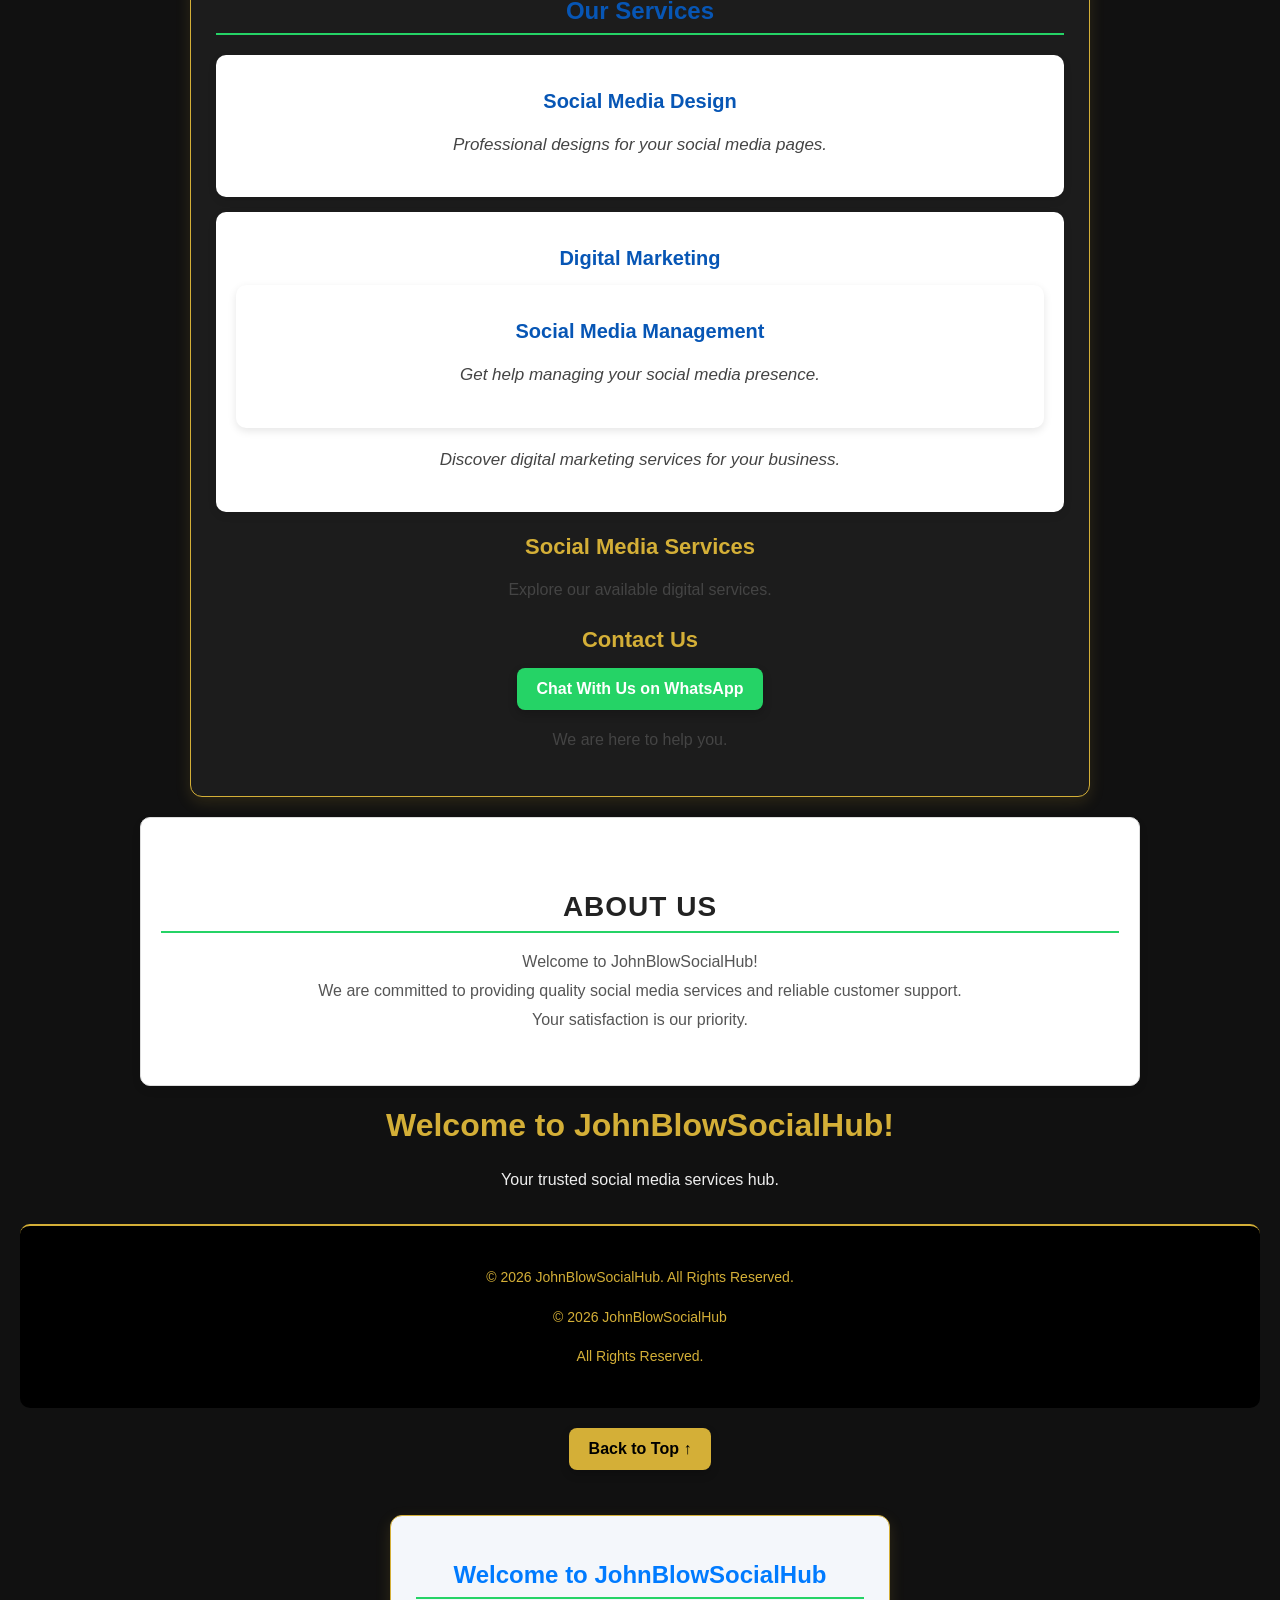
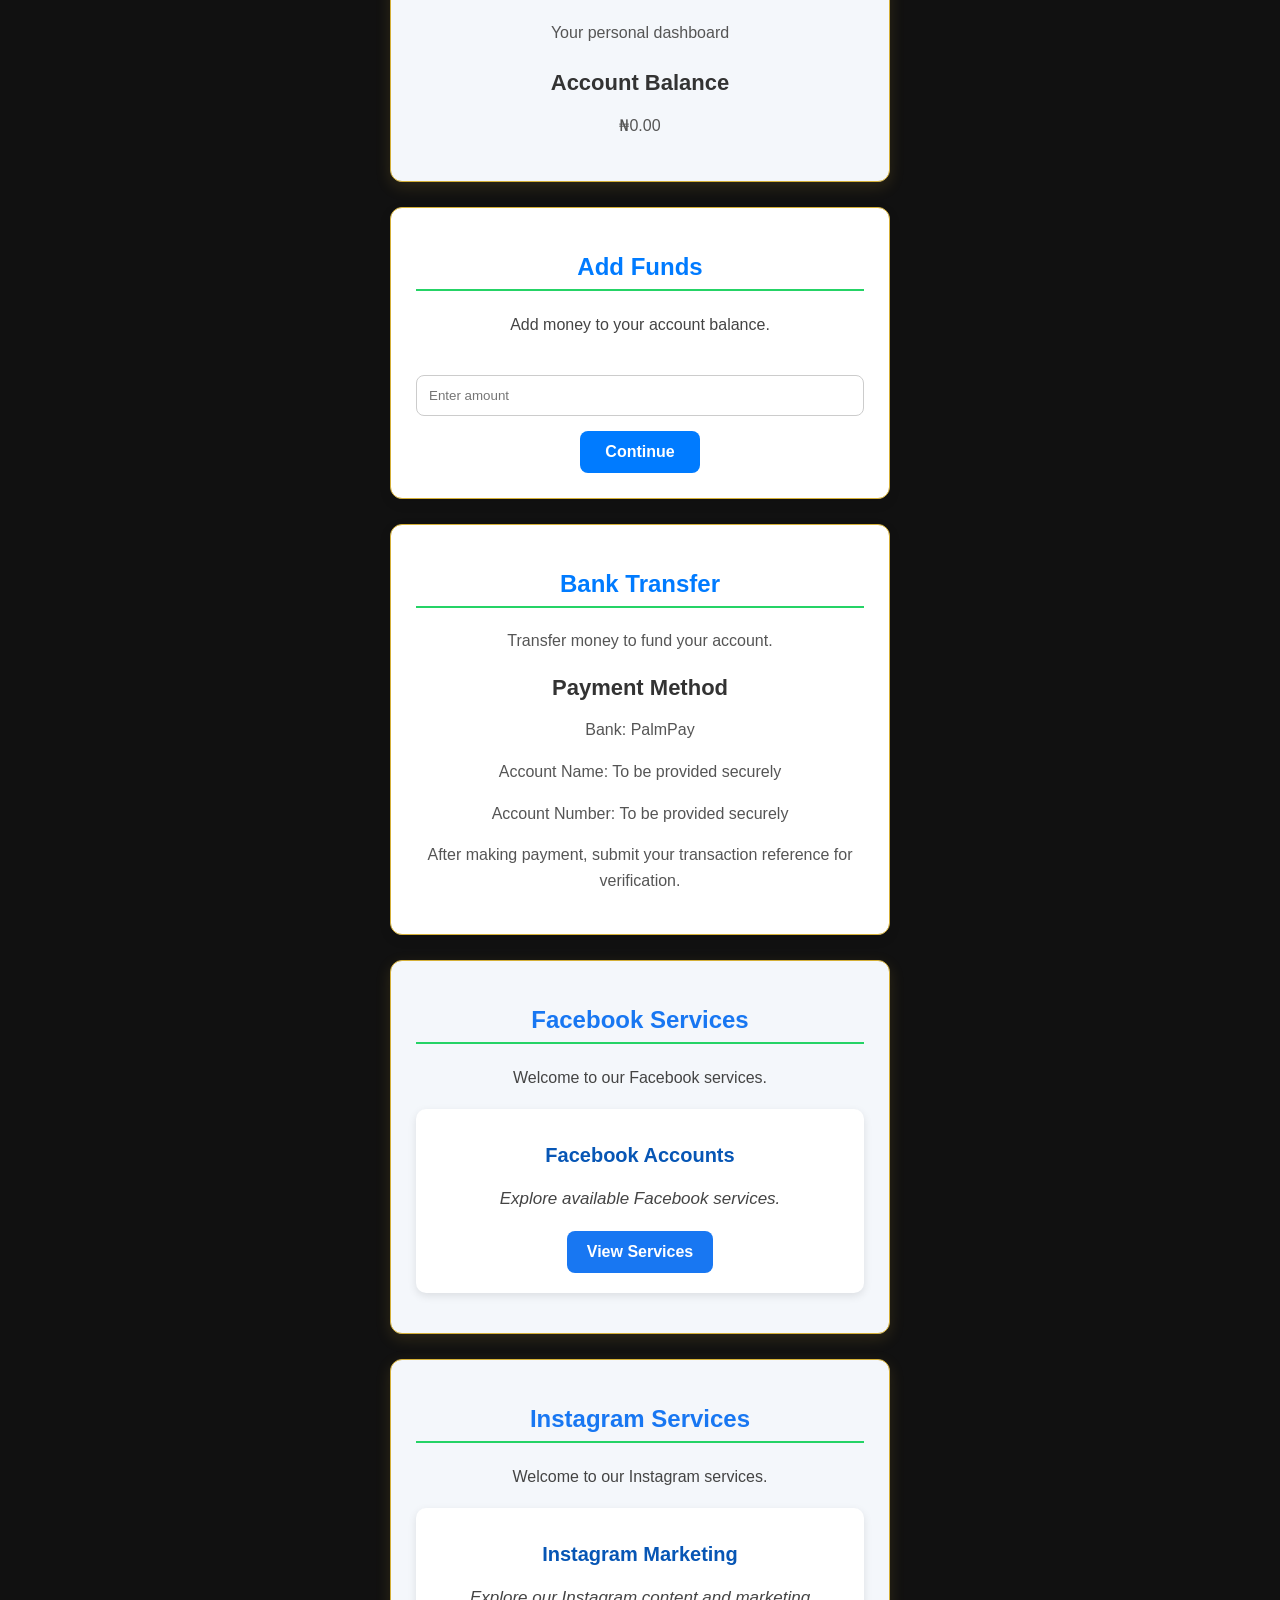
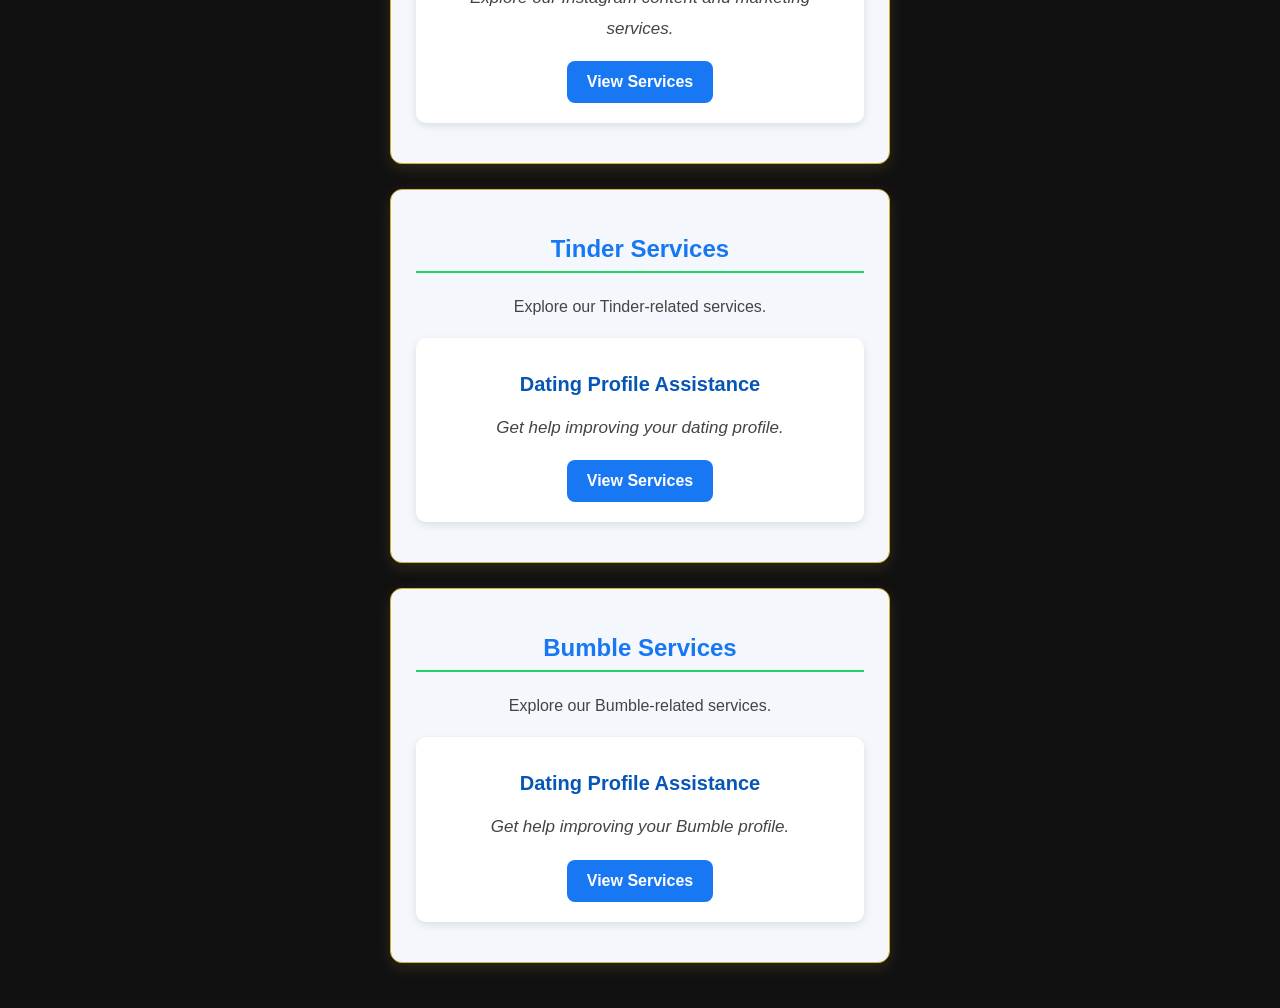
==== commit a4fb845e: "Update index.html" ====
--- a/index.html
+++ b/index.html
@@ -254,5 +254,44 @@
     </div>
 
 </section>
+<section id="instagram-services" class="services-section">
+
+    <h2>Instagram Services</h2>
+
+    <p>Welcome to our Instagram services.</p>
+
+    <div class="service-card">
+        <h3>Instagram Marketing</h3>
+        <p>Explore our Instagram content and marketing services.</p>
+        <button type="button">View Services</button>
+    </div>
+
+</section>
+<section id="tinder-services" class="services-section">
+
+    <h2>Tinder Services</h2>
+
+    <p>Explore our Tinder-related services.</p>
+
+    <div class="service-card">
+        <h3>Dating Profile Assistance</h3>
+        <p>Get help improving your dating profile.</p>
+        <button type="button">View Services</button>
+    </div>
+
+</section>
+<section id="bumble-services" class="services-section">
+
+    <h2>Bumble Services</h2>
+
+    <p>Explore our Bumble-related services.</p>
+
+    <div class="service-card">
+        <h3>Dating Profile Assistance</h3>
+        <p>Get help improving your Bumble profile.</p>
+        <button type="button">View Services</button>
+    </div>
+
+</section>
 </body>
 </html>
--- a/style.css
+++ b/style.css
@@ -749,4 +749,33 @@
 .bank-transfer-section p {
     color: #555;
     line-height: 1.6;
+}
+.services-section {
+    background: #f4f7fb;
+    max-width: 500px;
+    margin: 25px auto;
+    padding: 25px;
+    border-radius: 12px;
+    text-align: center;
+}
+
+.services-section h2 {
+    color: #1877f2;
+}
+
+.service-card {
+    background: #ffffff;
+    padding: 20px;
+    margin-top: 15px;
+    border-radius: 10px;
+    box-shadow: 0 3px 8px rgba(0, 0, 0, 0.1);
+}
+
+.service-card button {
+    background: #1877f2;
+    color: white;
+    padding: 12px 20px;
+    border: none;
+    border-radius: 8px;
+    cursor: pointer;
 }
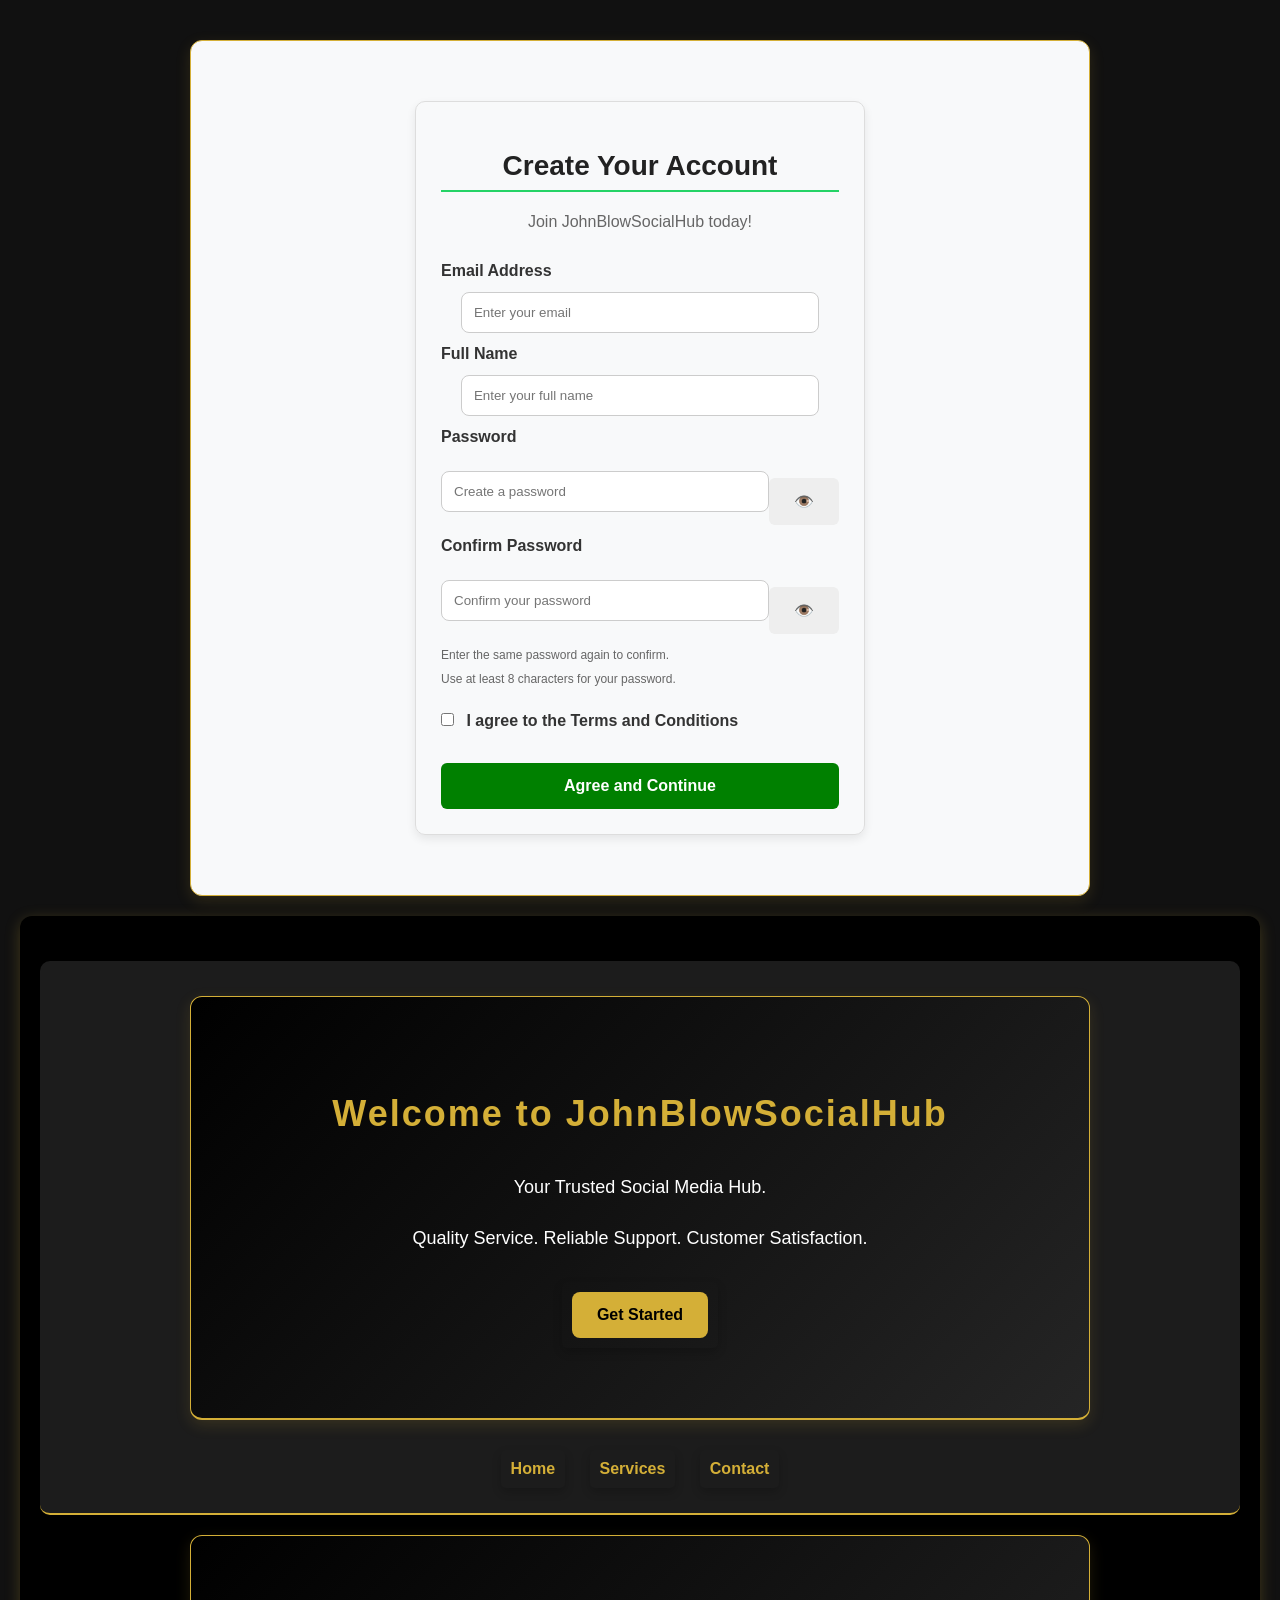
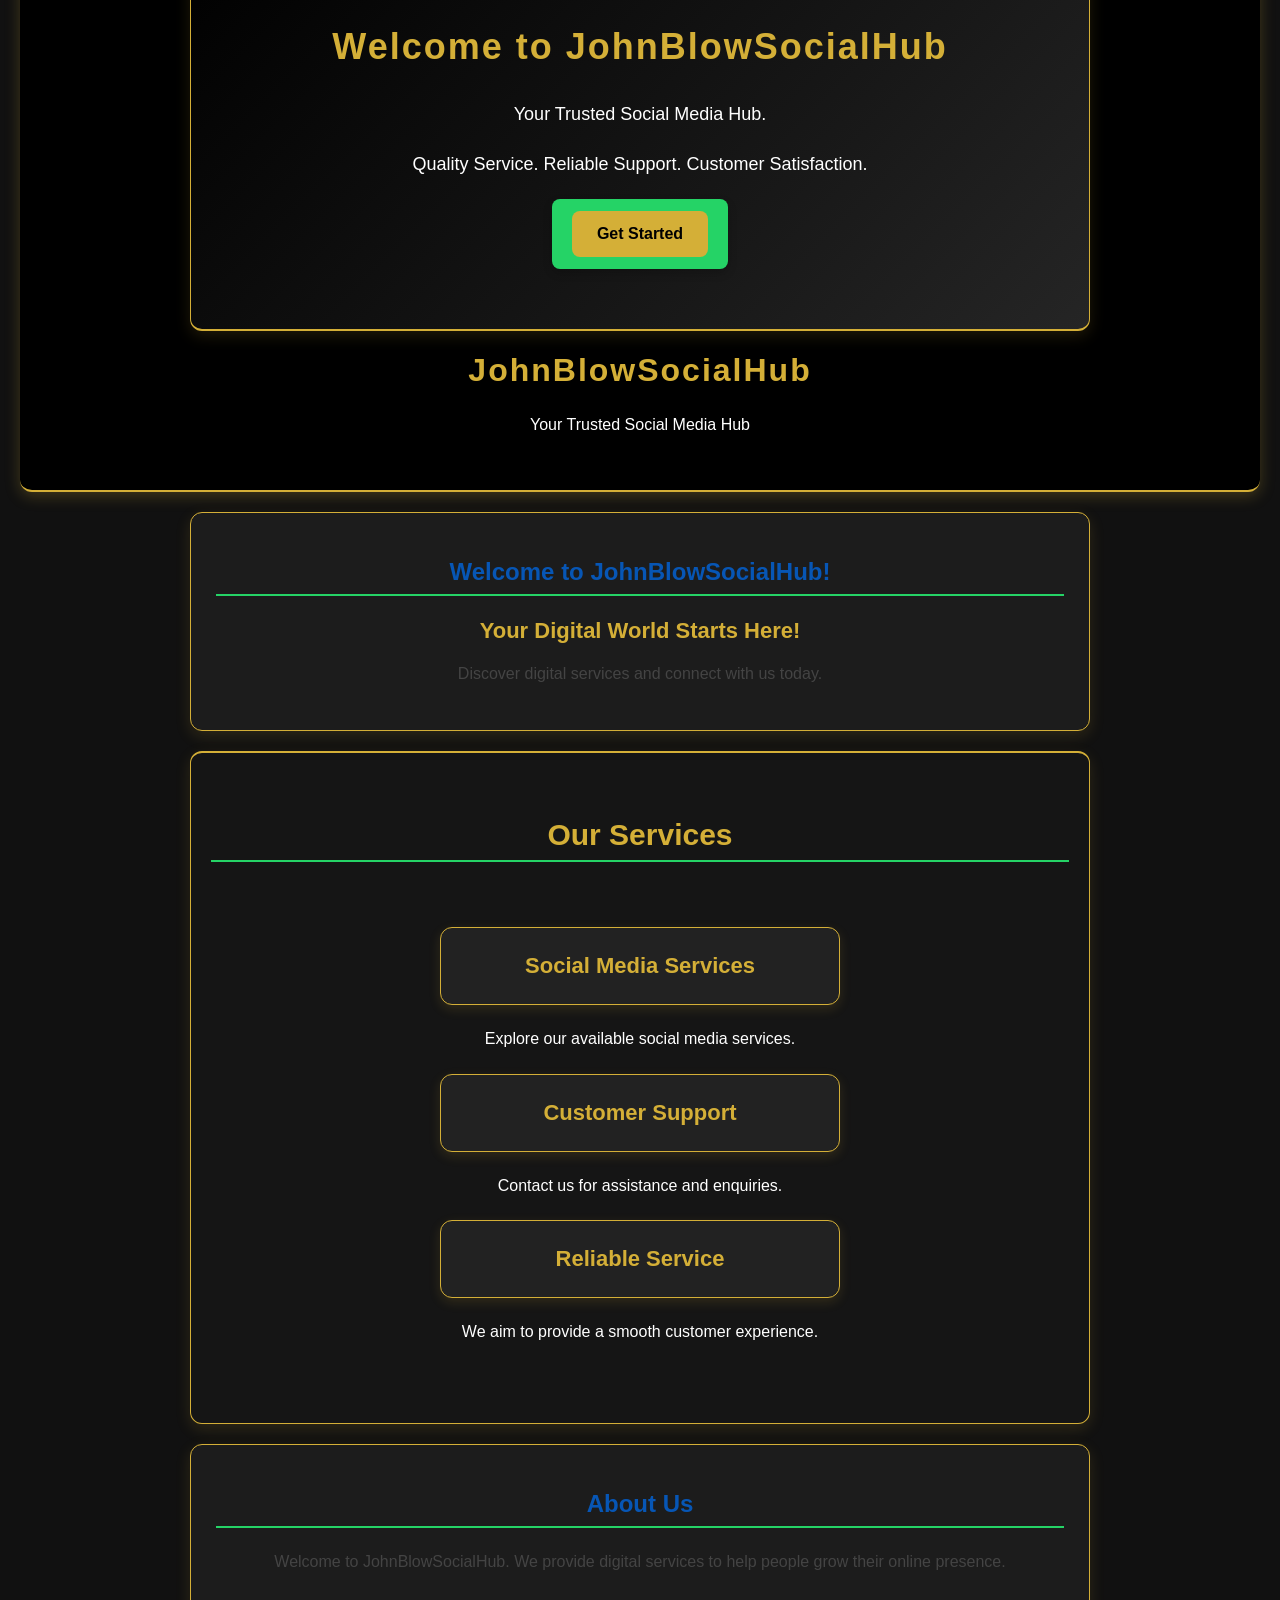
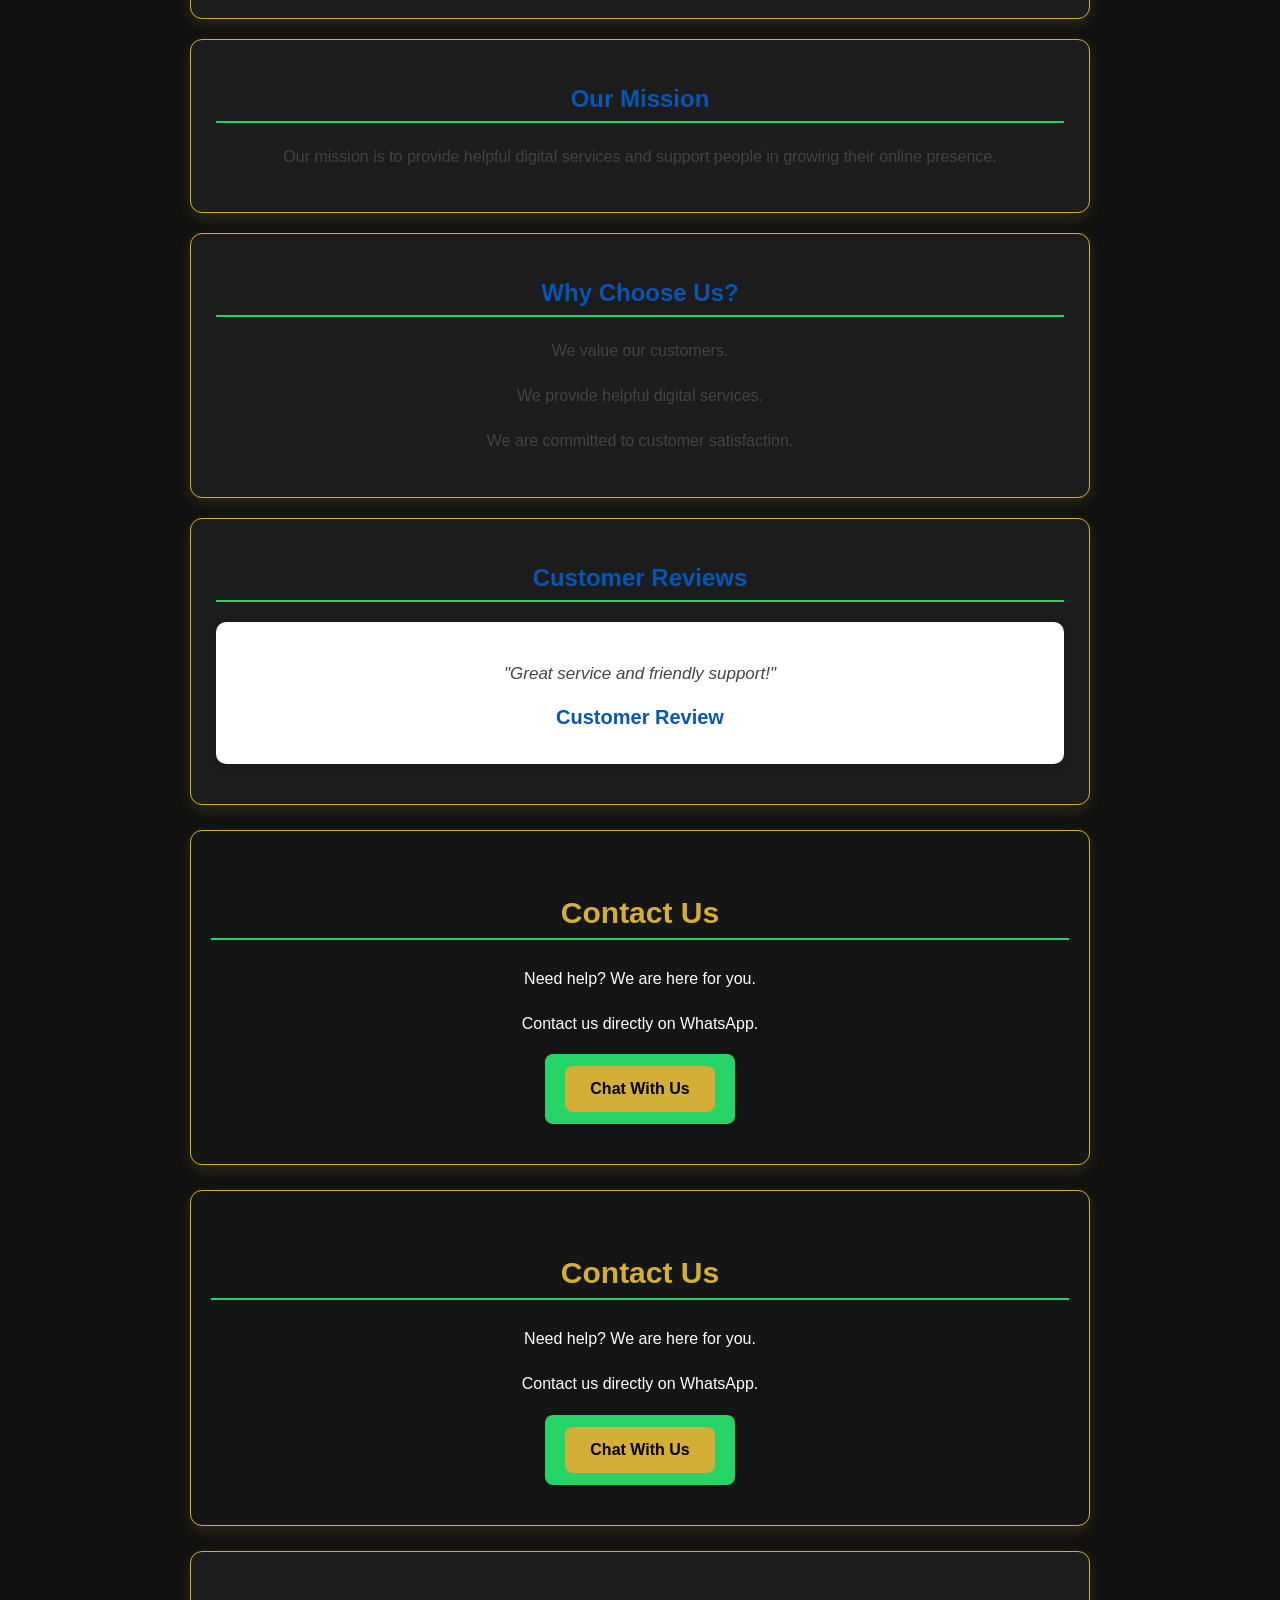
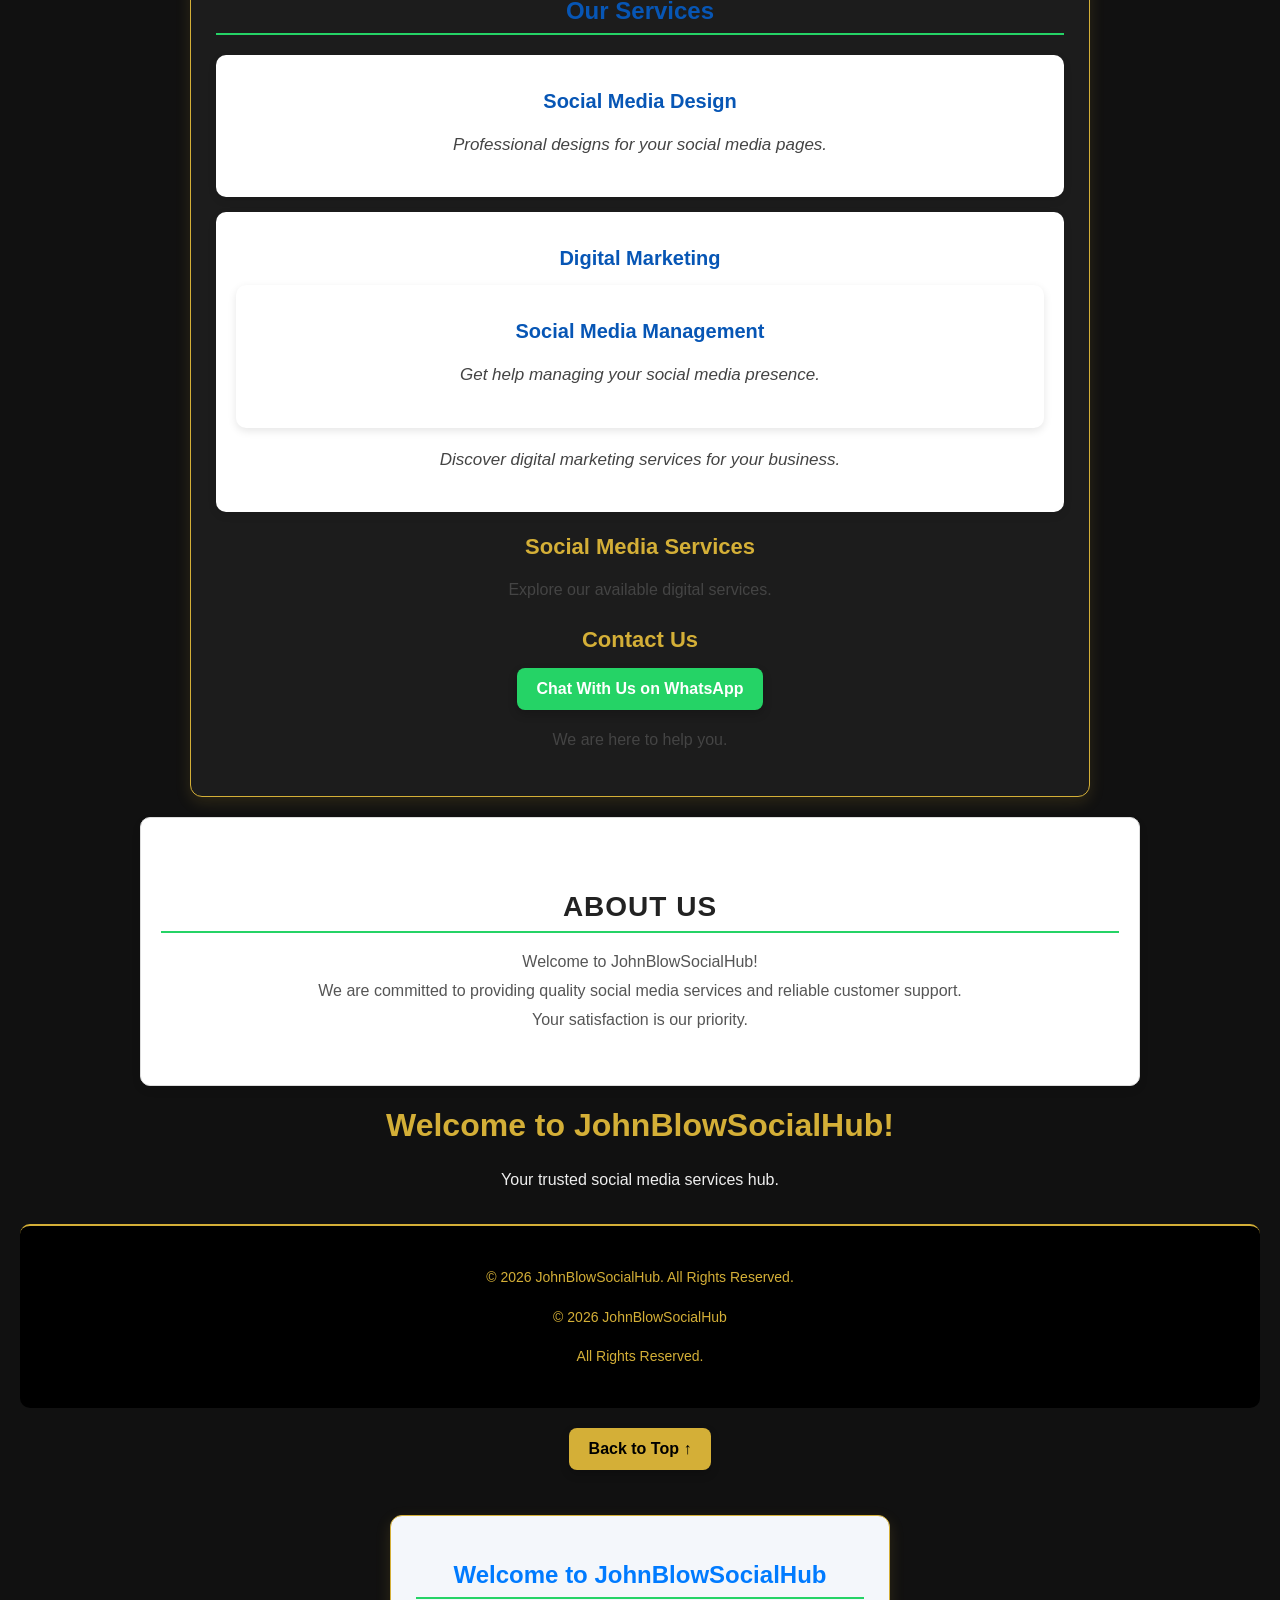
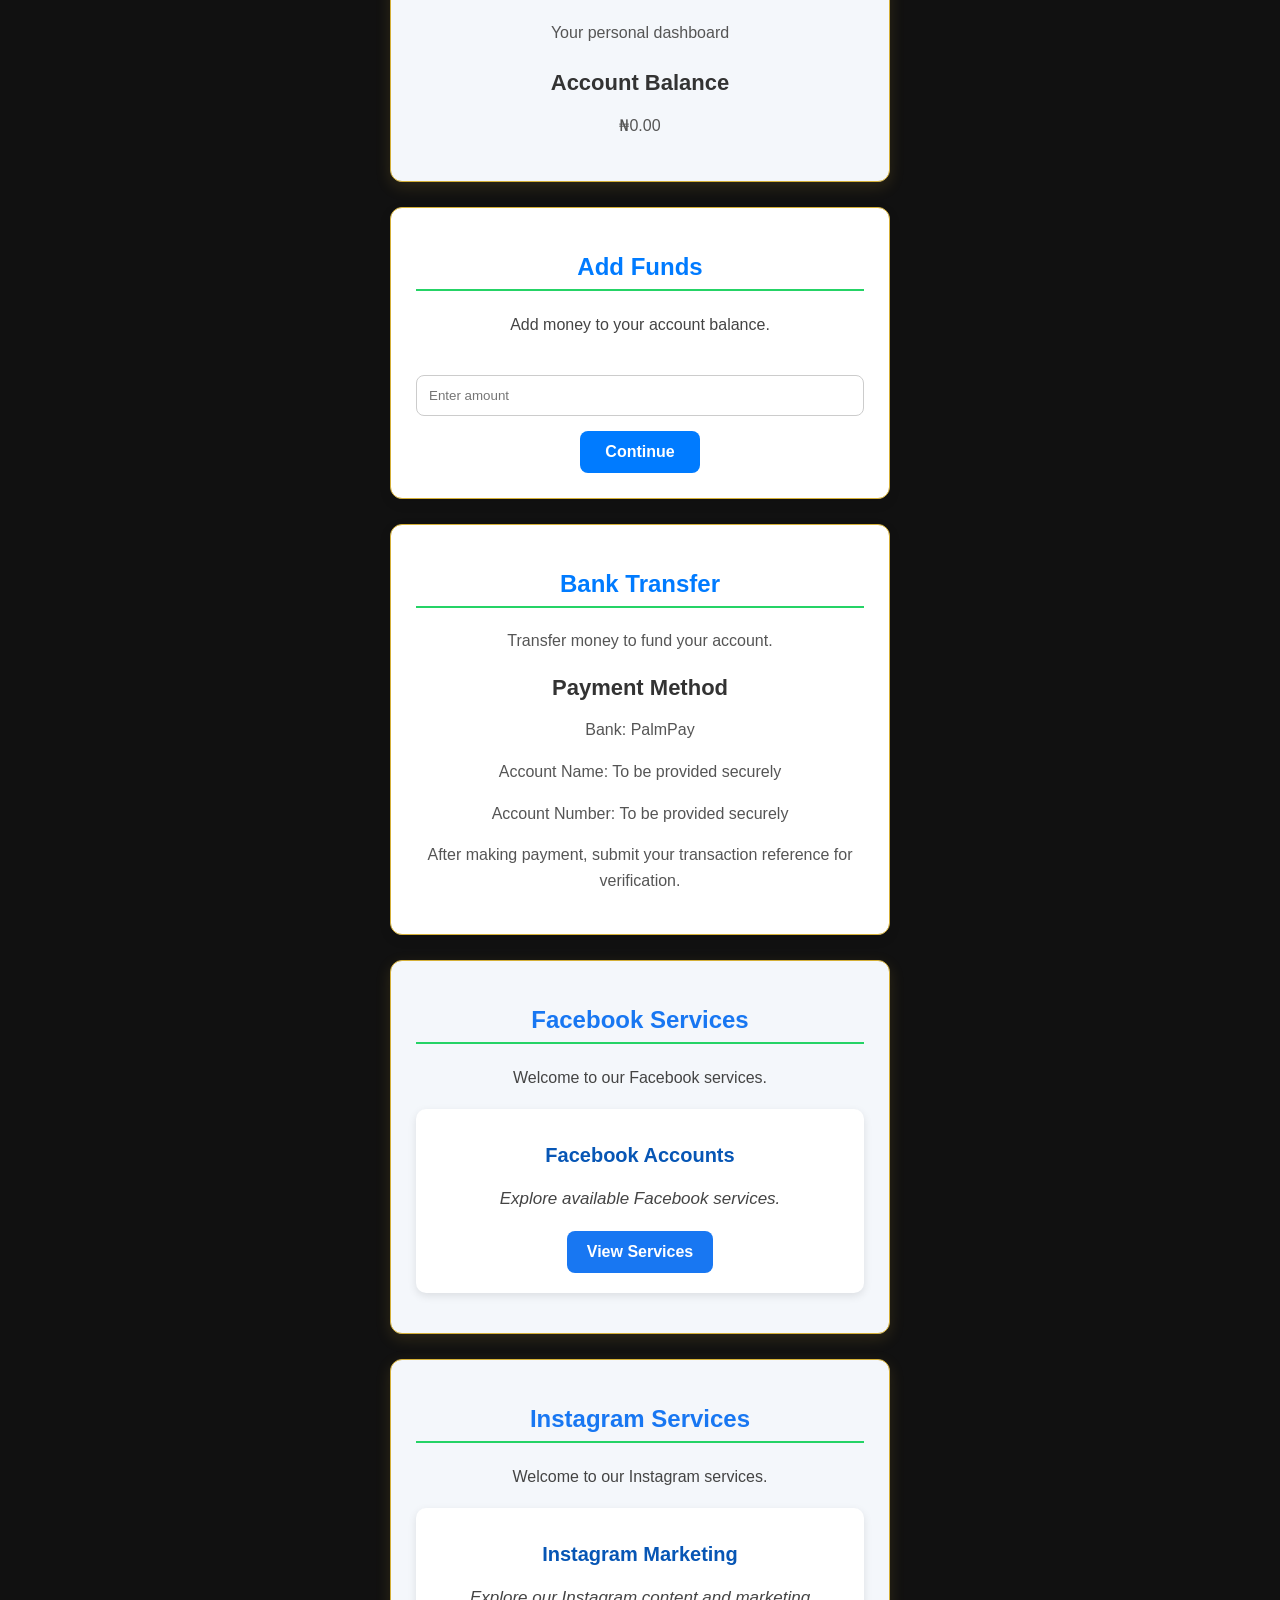
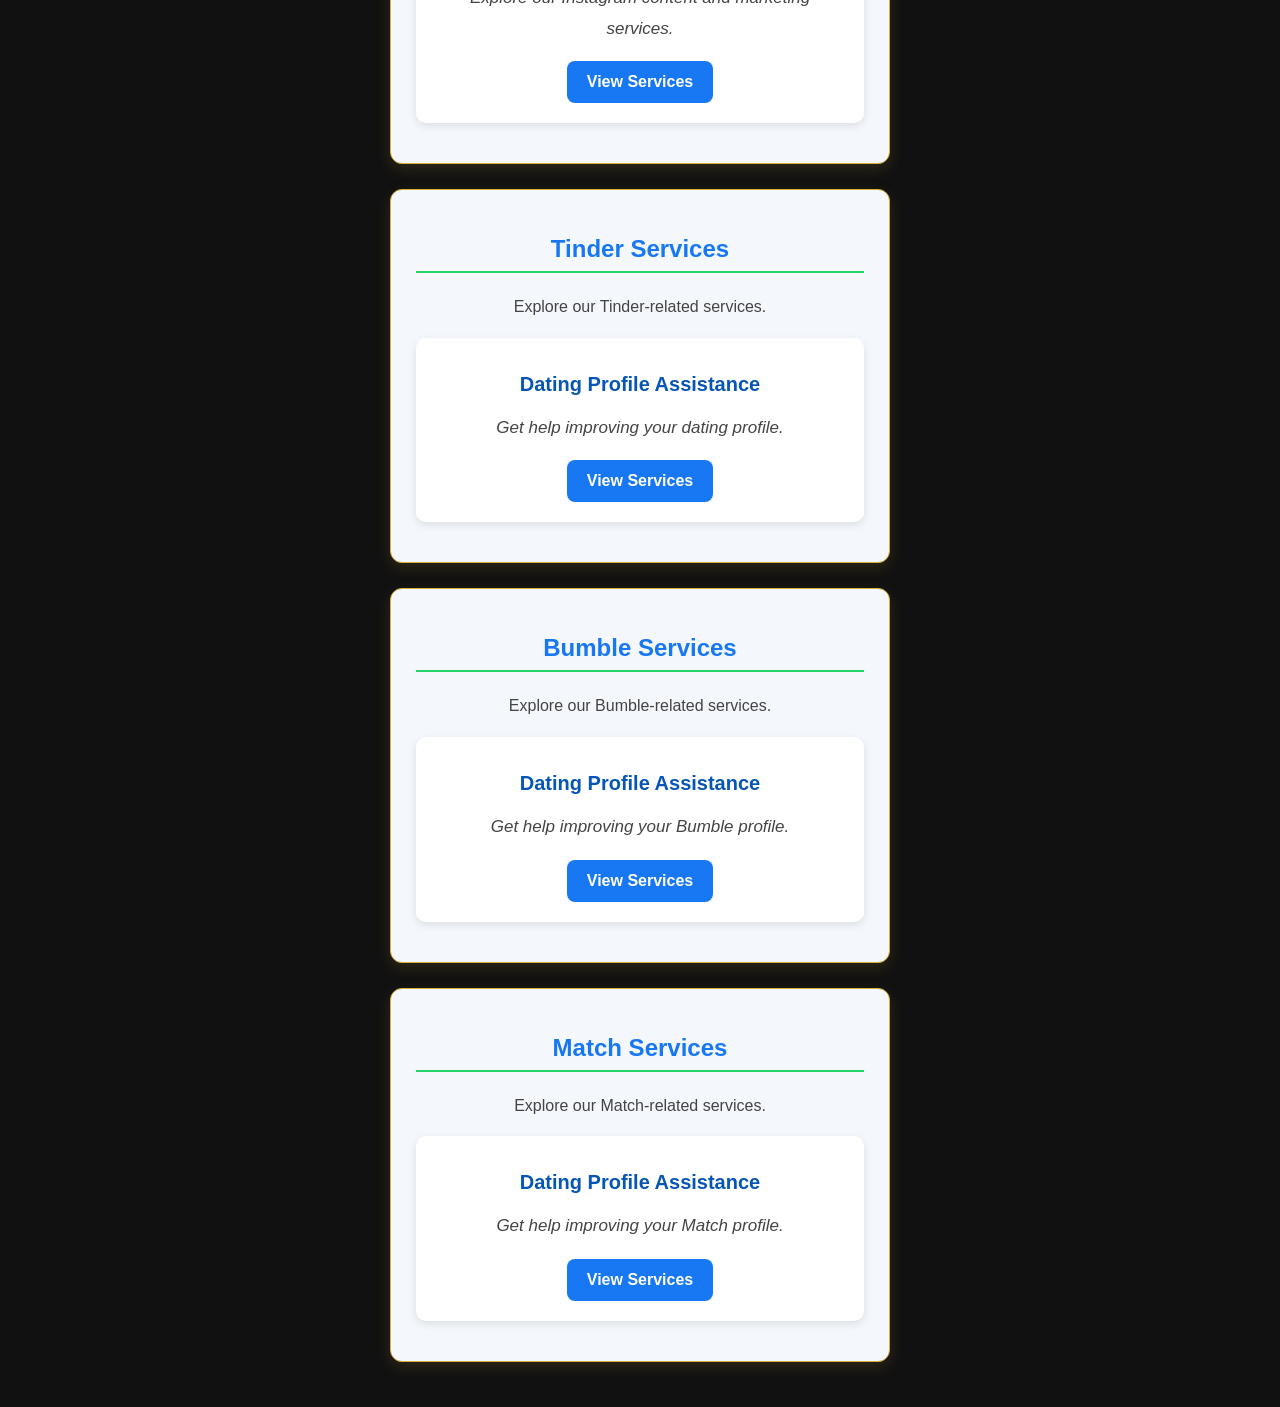
==== commit d271d180: "Update index.html" ====
--- a/index.html
+++ b/index.html
@@ -293,5 +293,18 @@
     </div>
 
 </section>
+<section id="match-services" class="services-section">
+
+    <h2>Match Services</h2>
+
+    <p>Explore our Match-related services.</p>
+
+    <div class="service-card">
+        <h3>Dating Profile Assistance</h3>
+        <p>Get help improving your Match profile.</p>
+        <button type="button">View Services</button>
+    </div>
+
+</section>
 </body>
 </html>
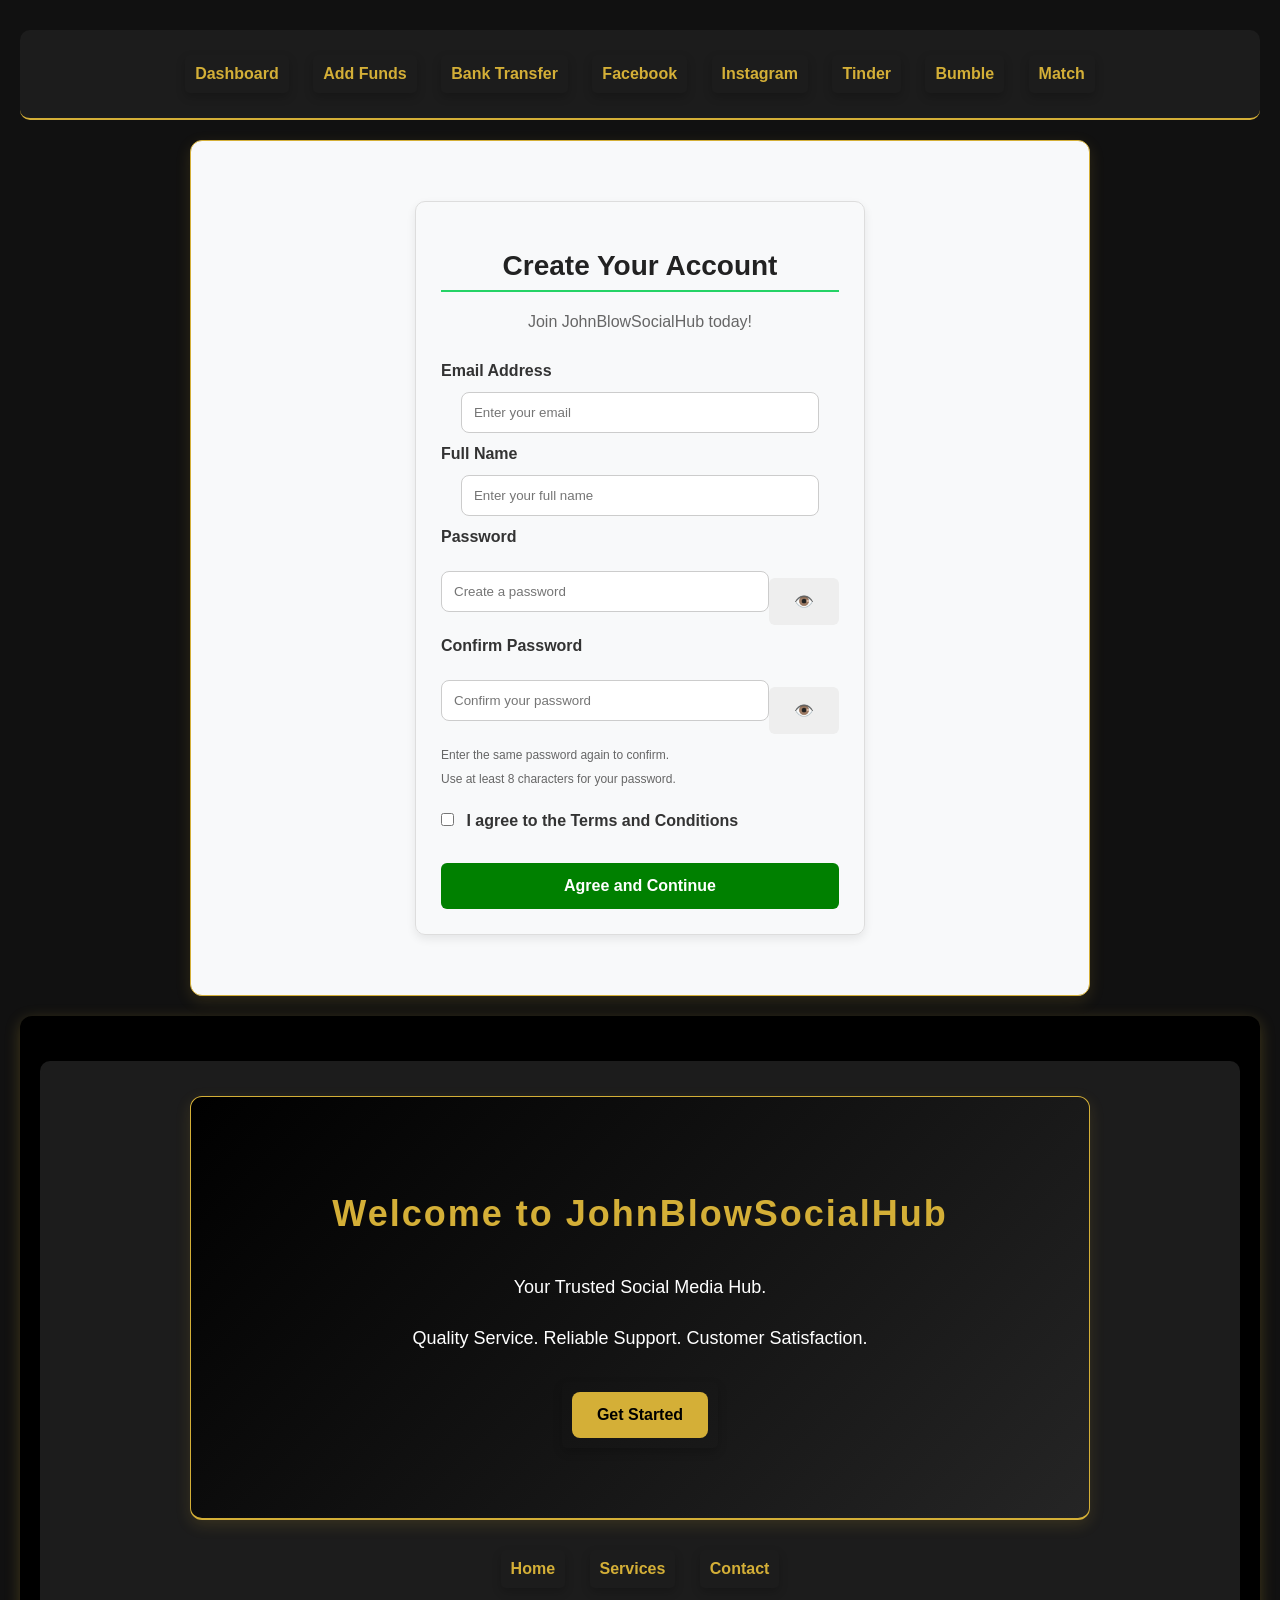
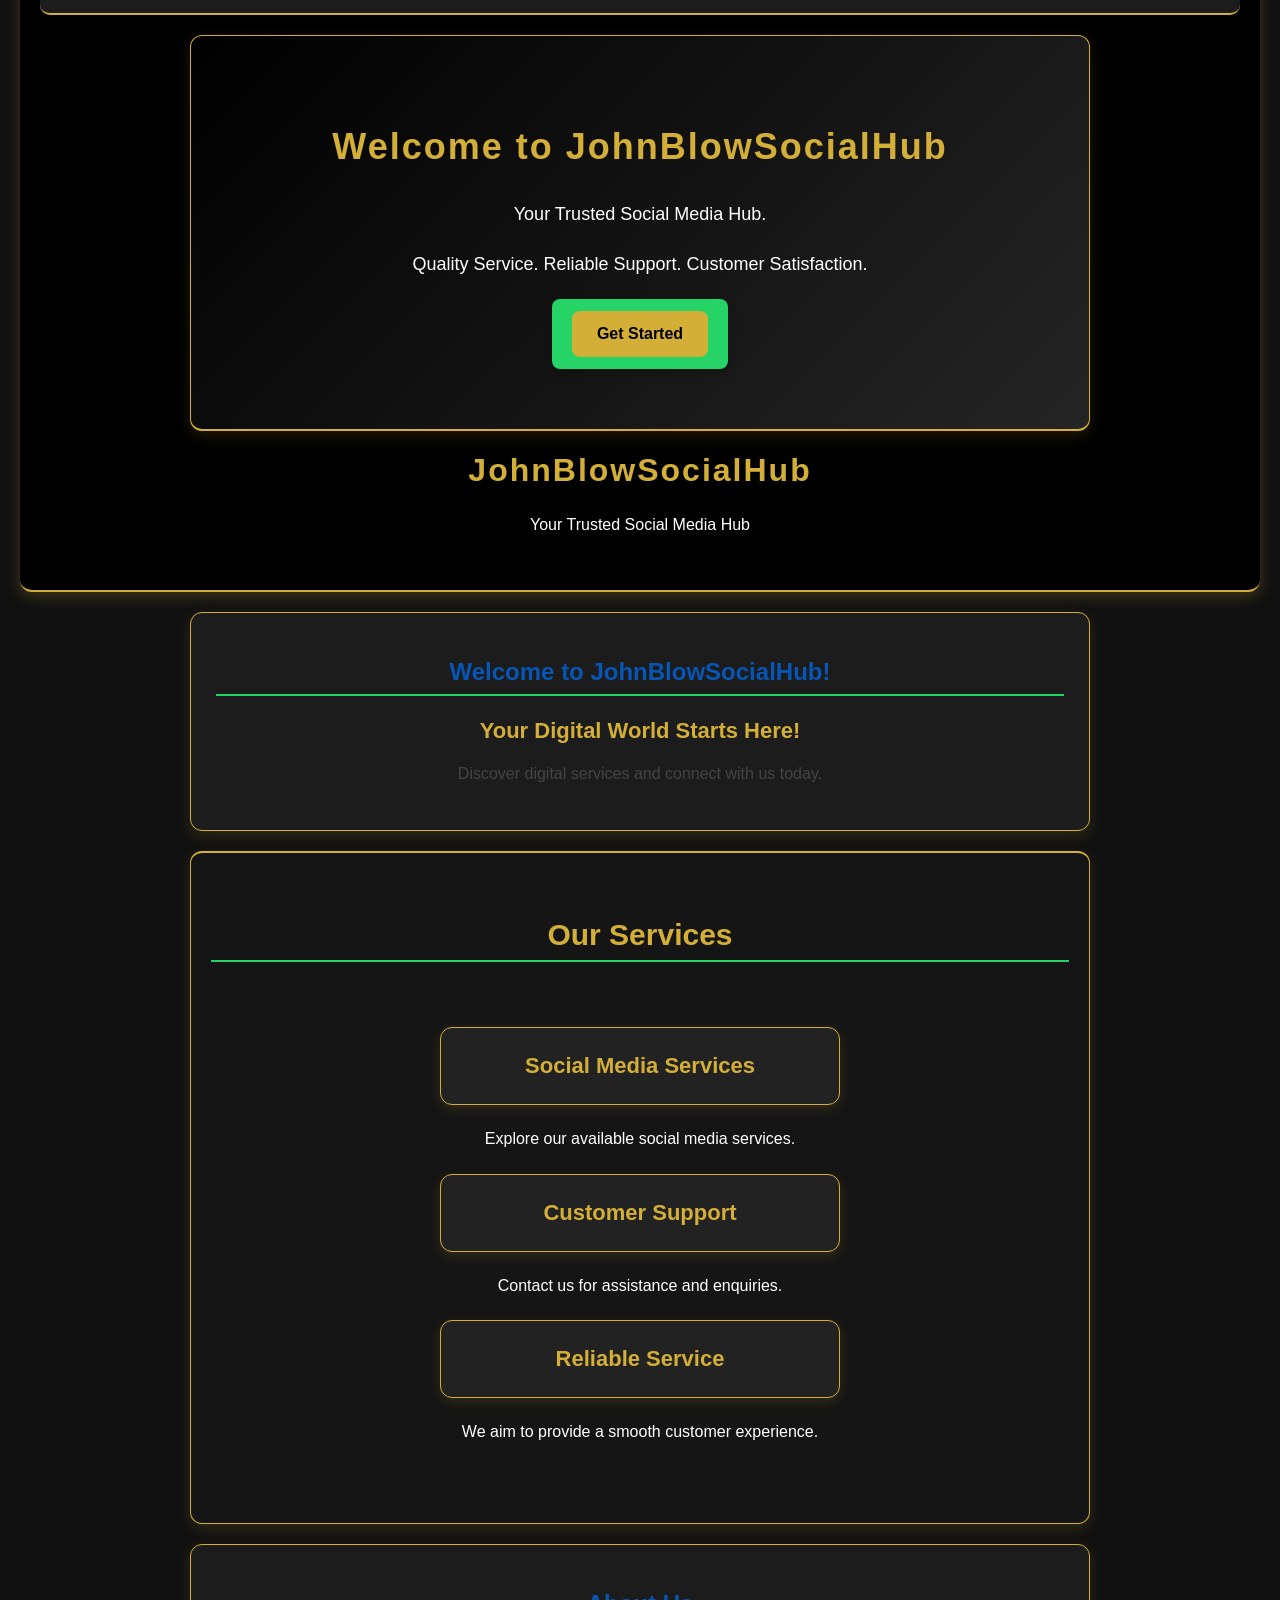
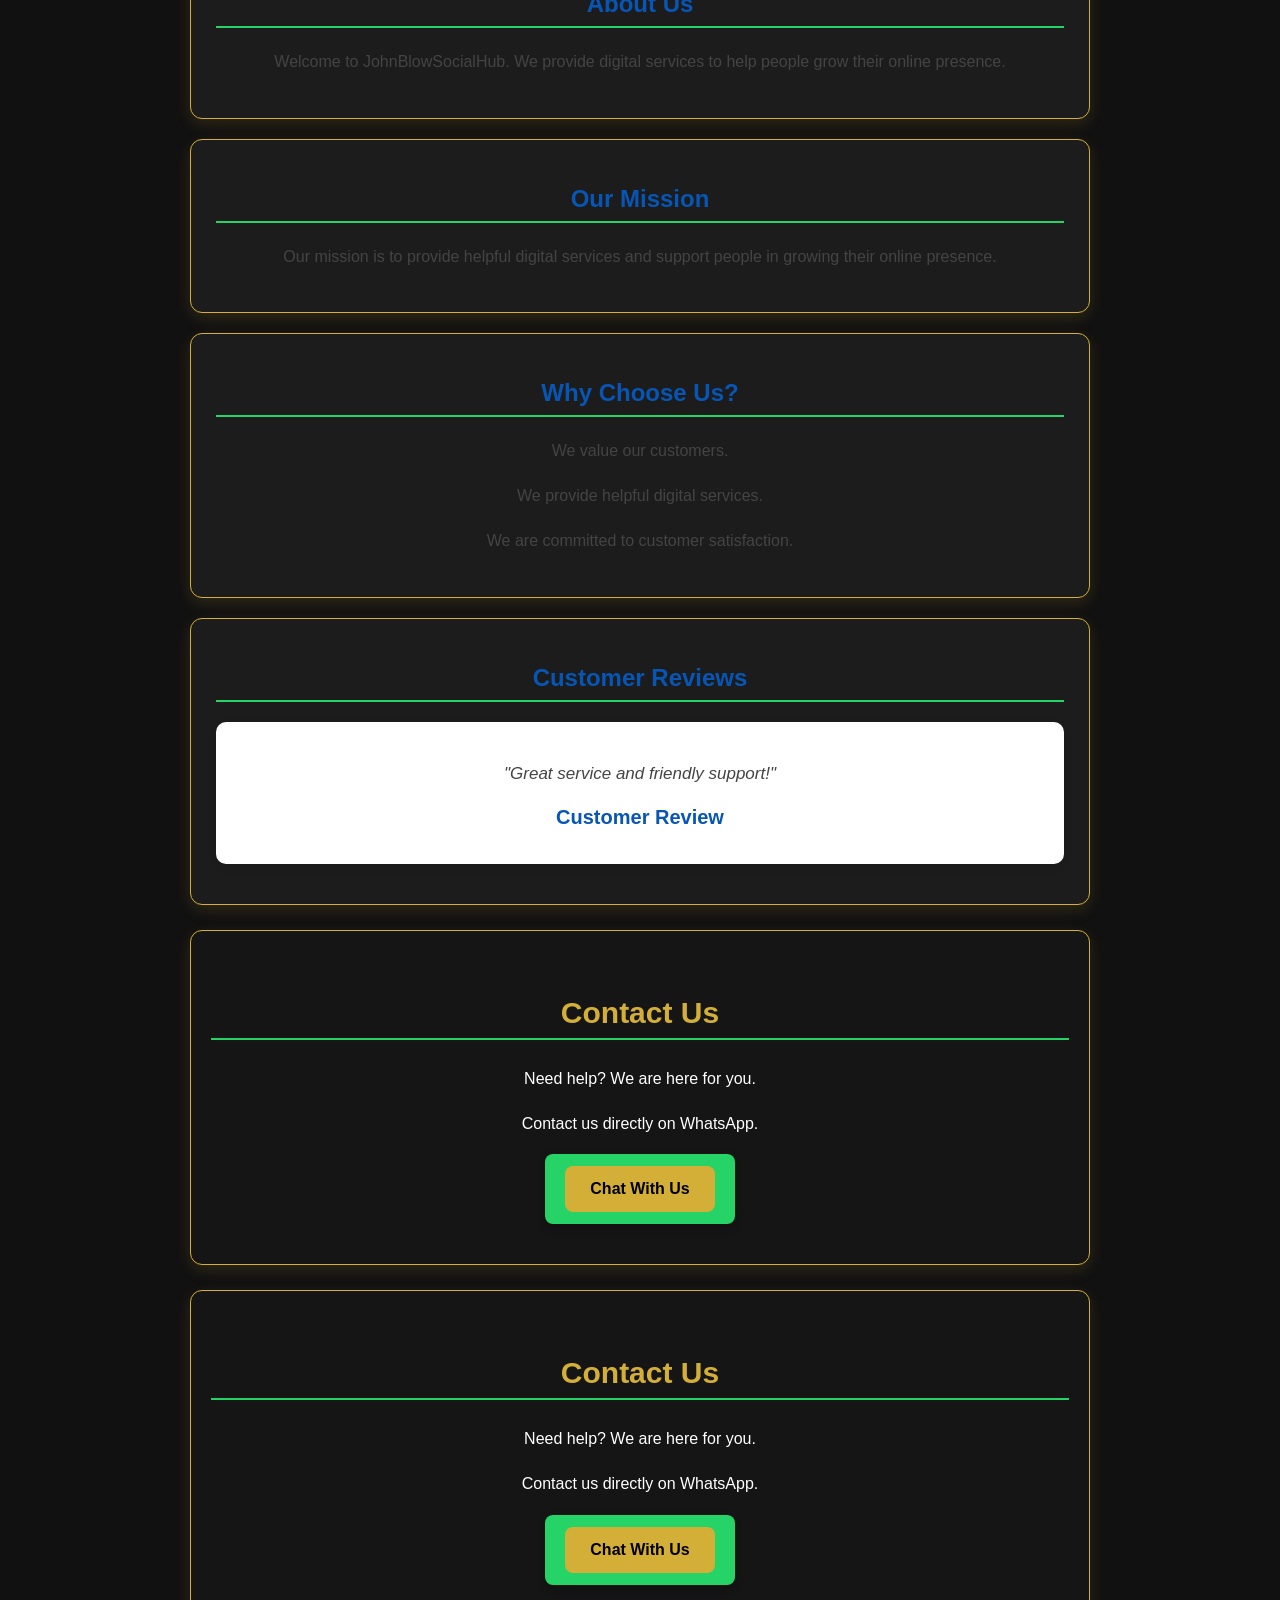
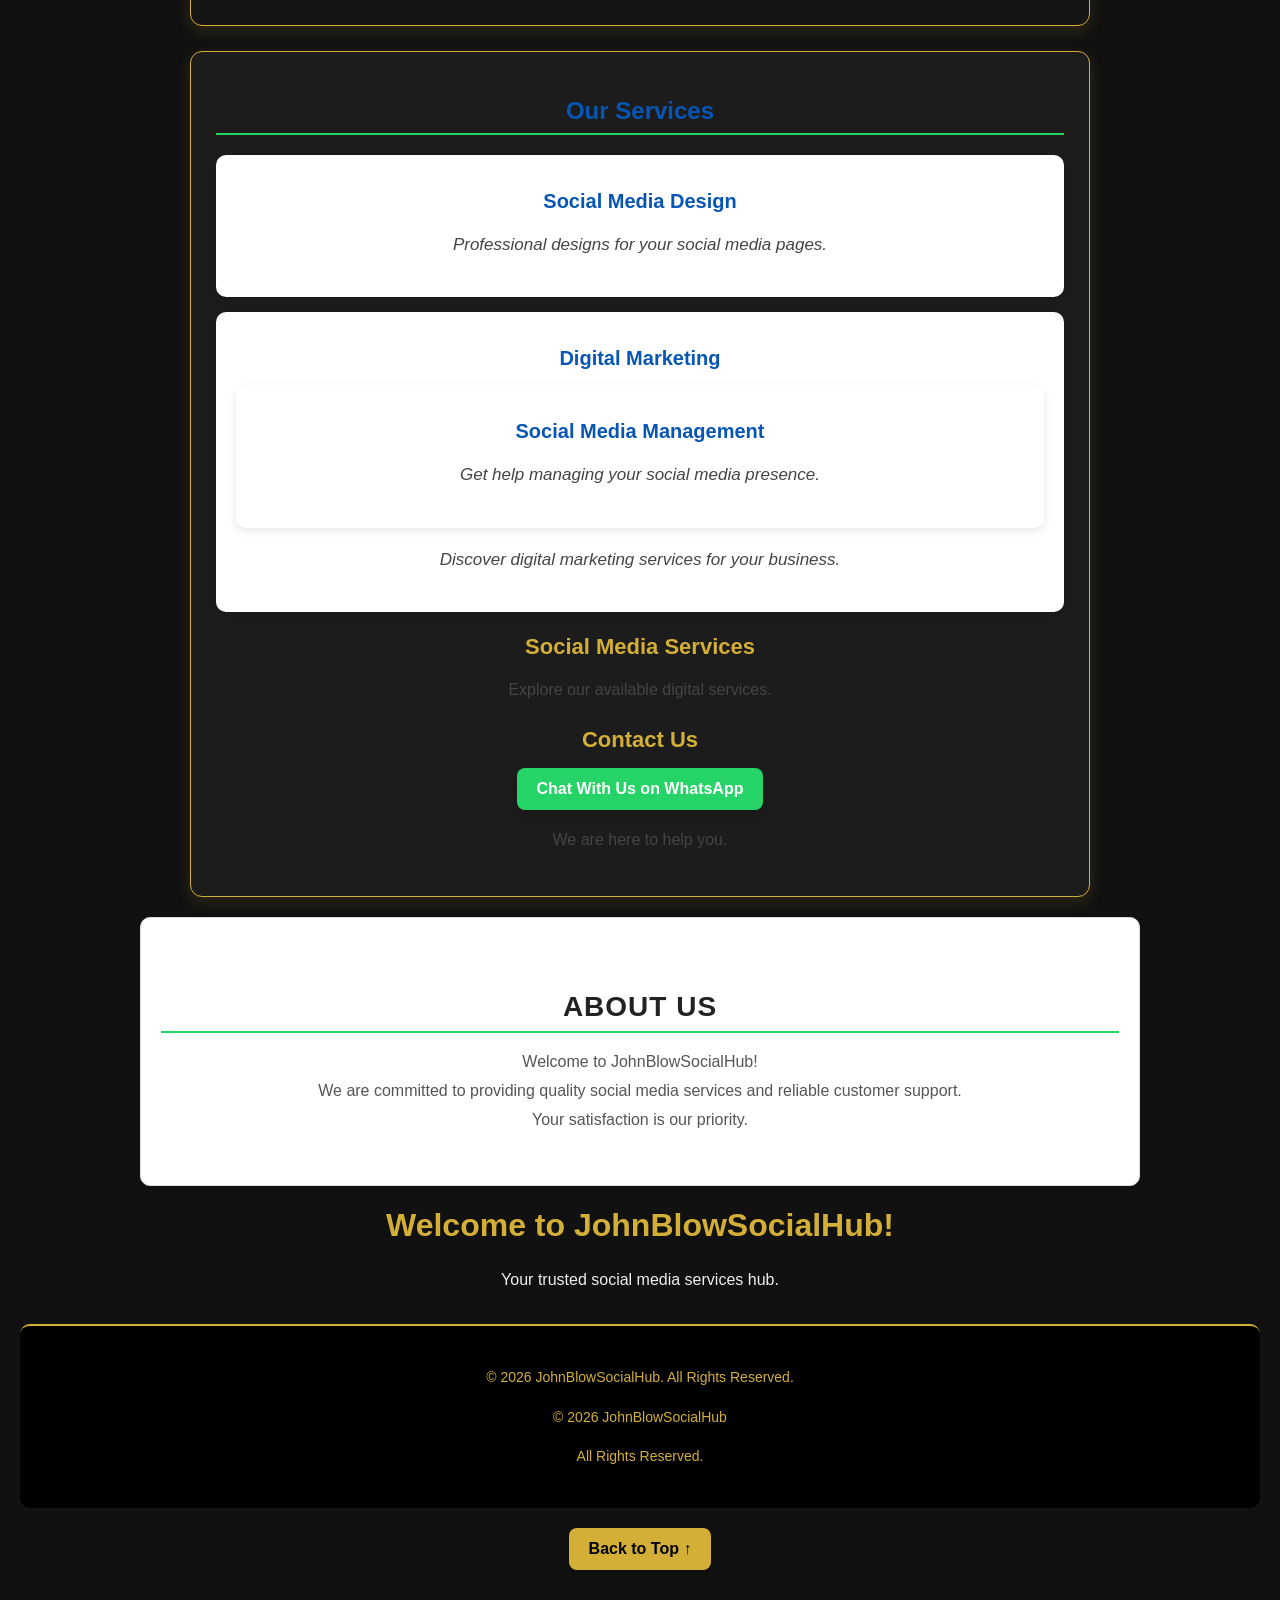
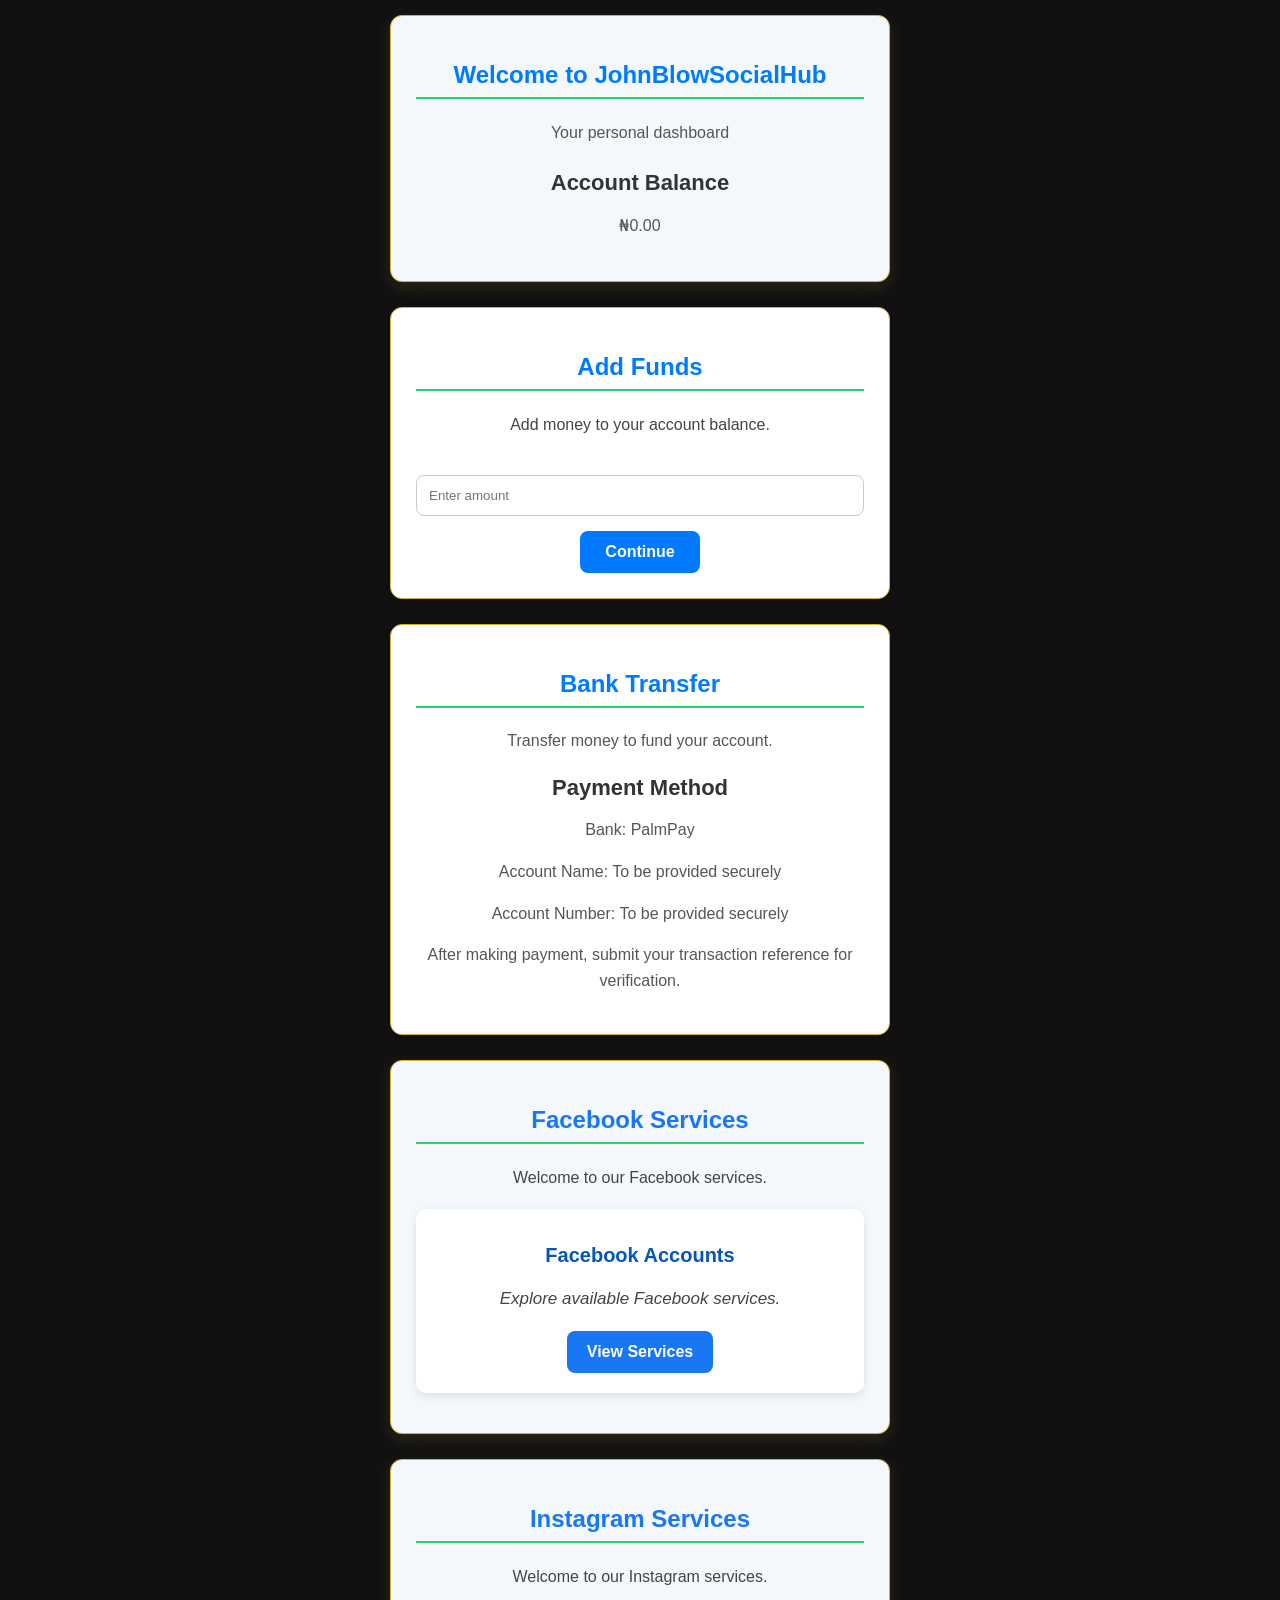
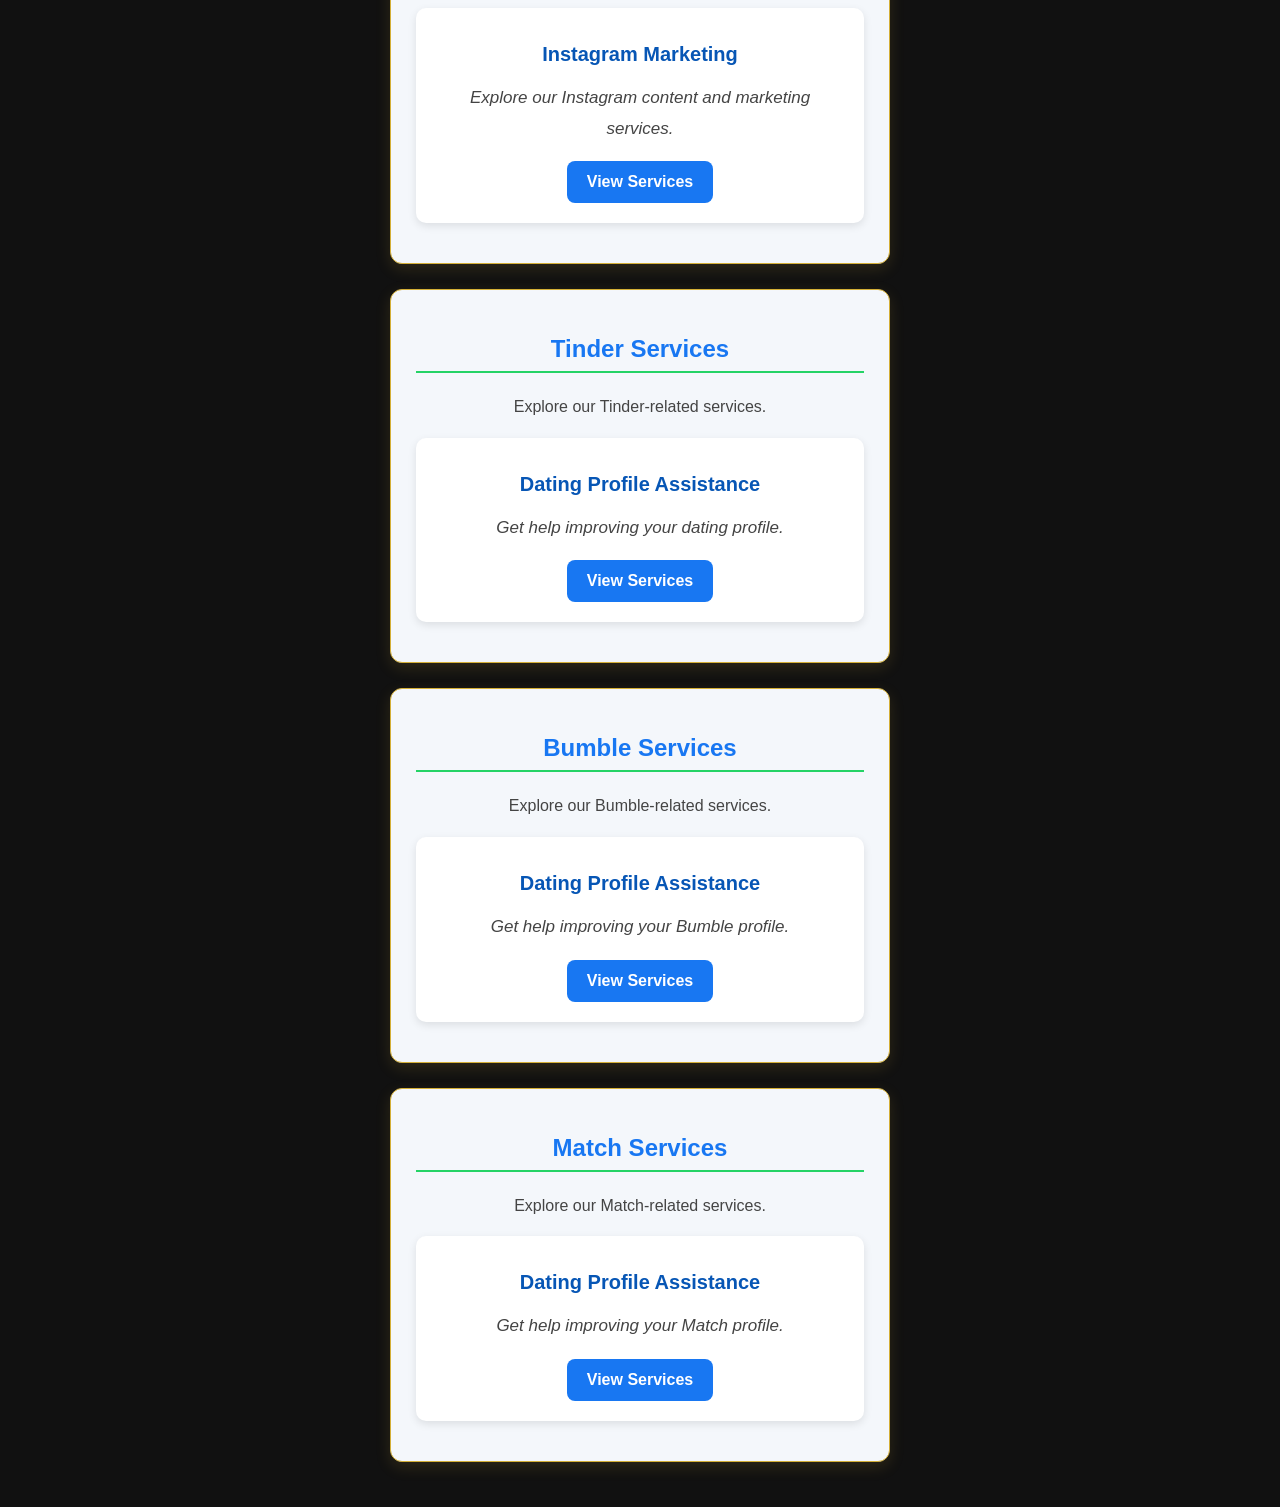
==== commit 42347950: "Update index.html" ====
--- a/index.html
+++ b/index.html
@@ -6,6 +6,16 @@
     <title>JohnBlowSocialHub</title>
 </head>
 <body>
+<nav class="main-navigation">
+    <a href="#dashboard">Dashboard</a>
+    <a href="#add-funds">Add Funds</a>
+    <a href="#bank-transfer">Bank Transfer</a>
+    <a href="#facebook-services">Facebook</a>
+    <a href="#instagram-services">Instagram</a>
+    <a href="#tinder-services">Tinder</a>
+    <a href="#bumble-services">Bumble</a>
+    <a href="#match-services">Match</a>
+</nav>
 <section id="signup">
   <form id="signupForm">
   <h2>Create Your Account</h2>
